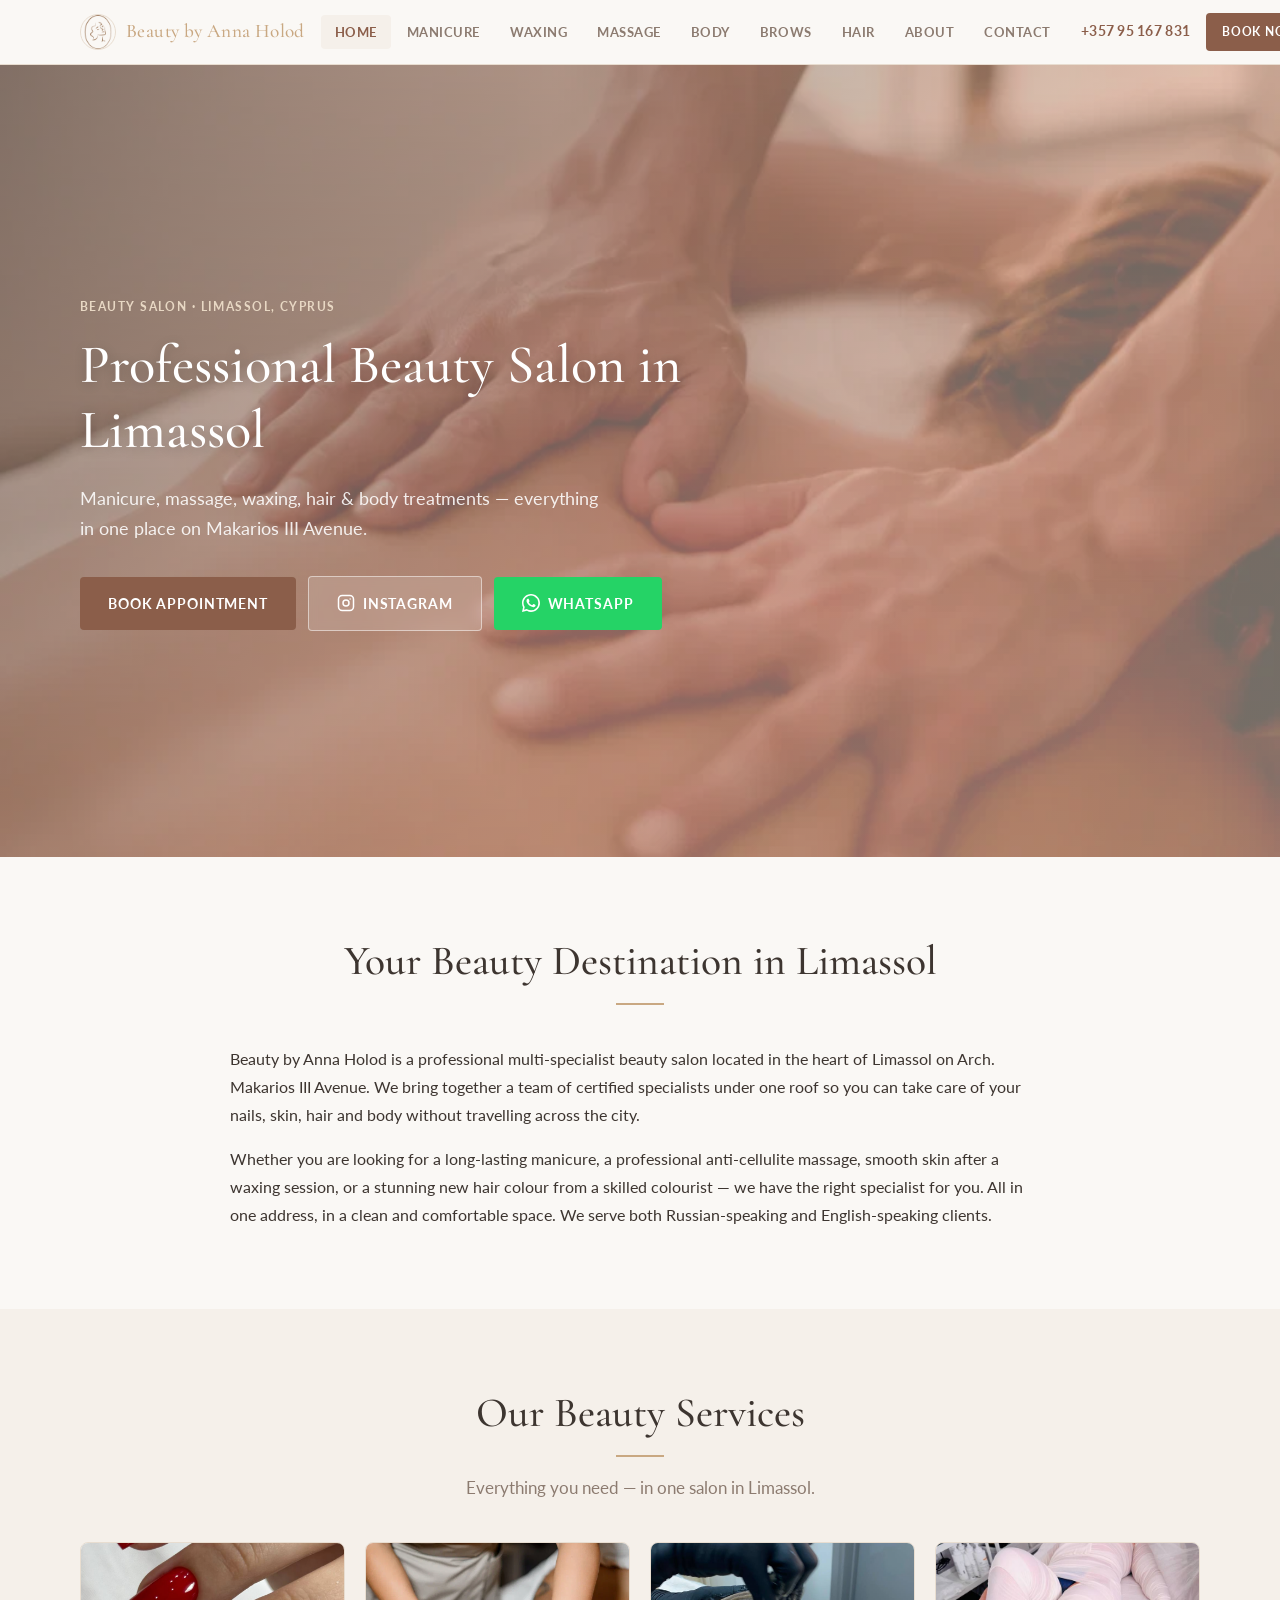
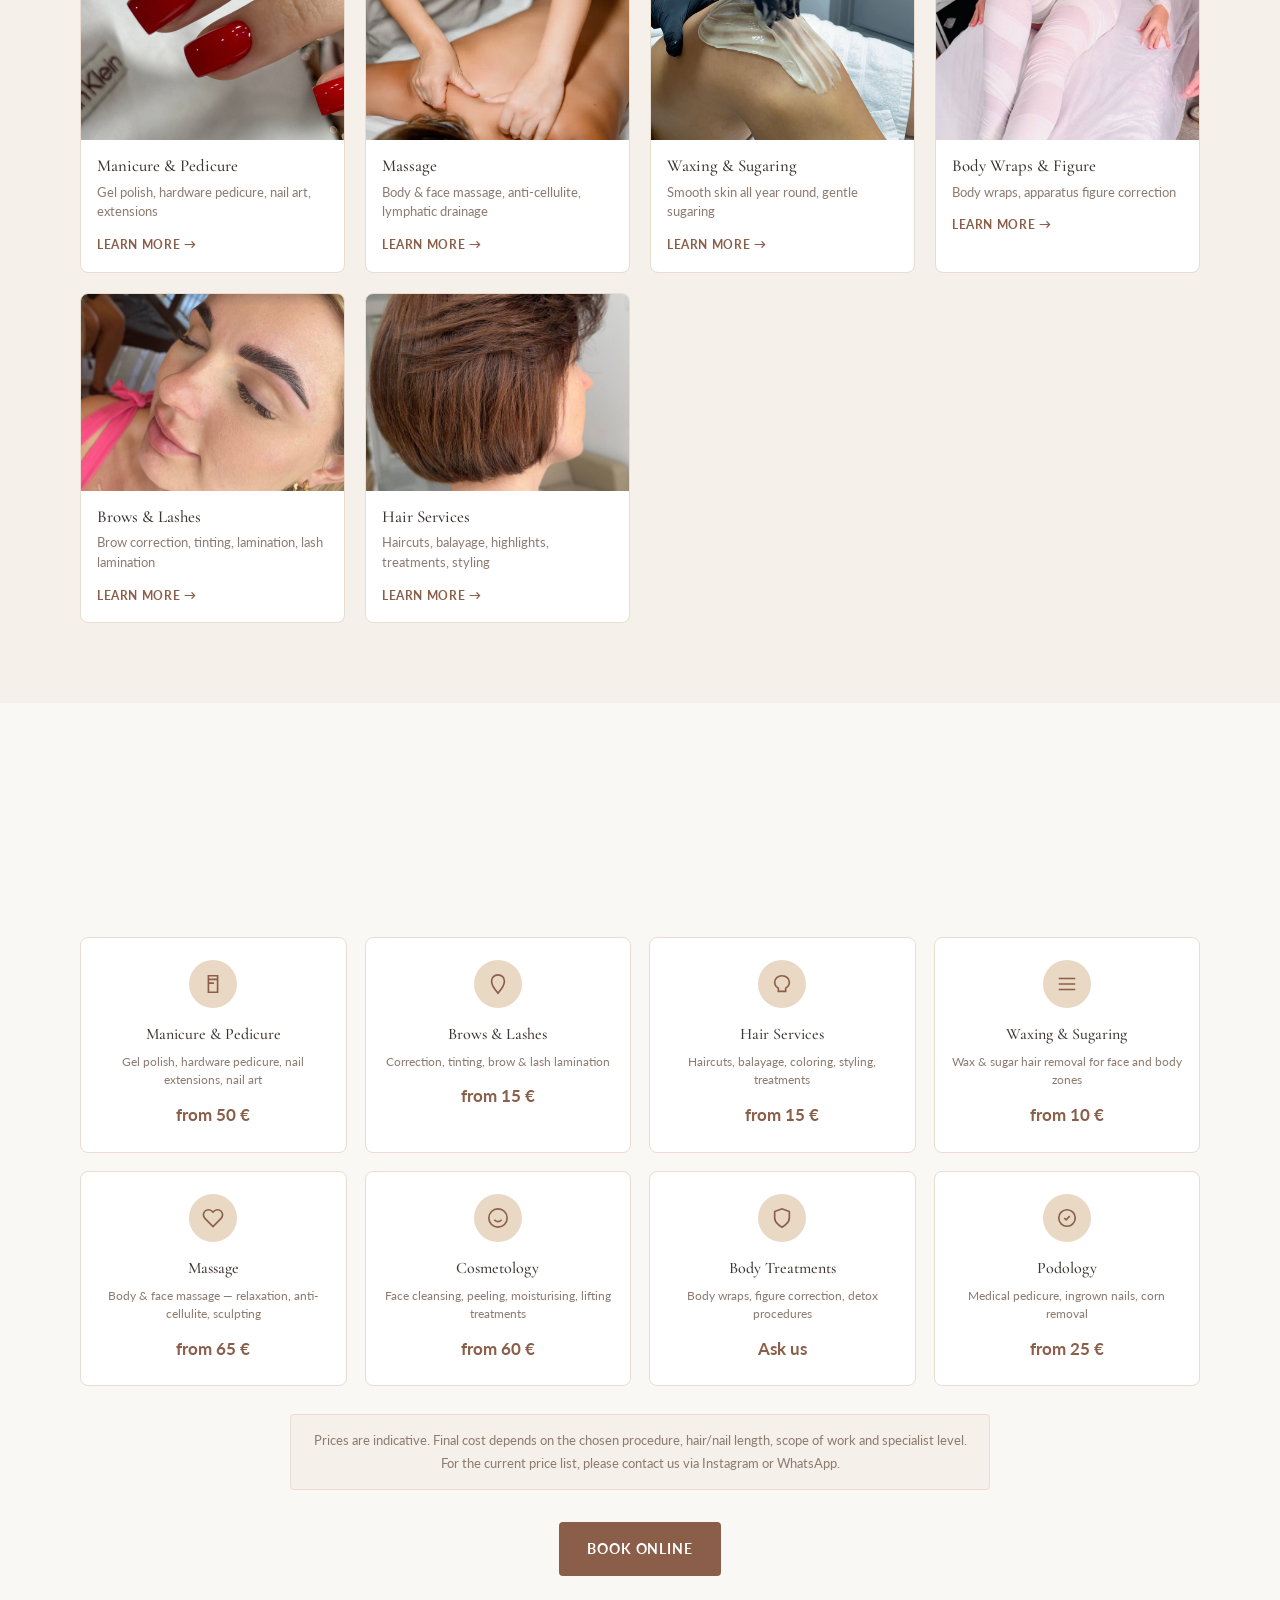
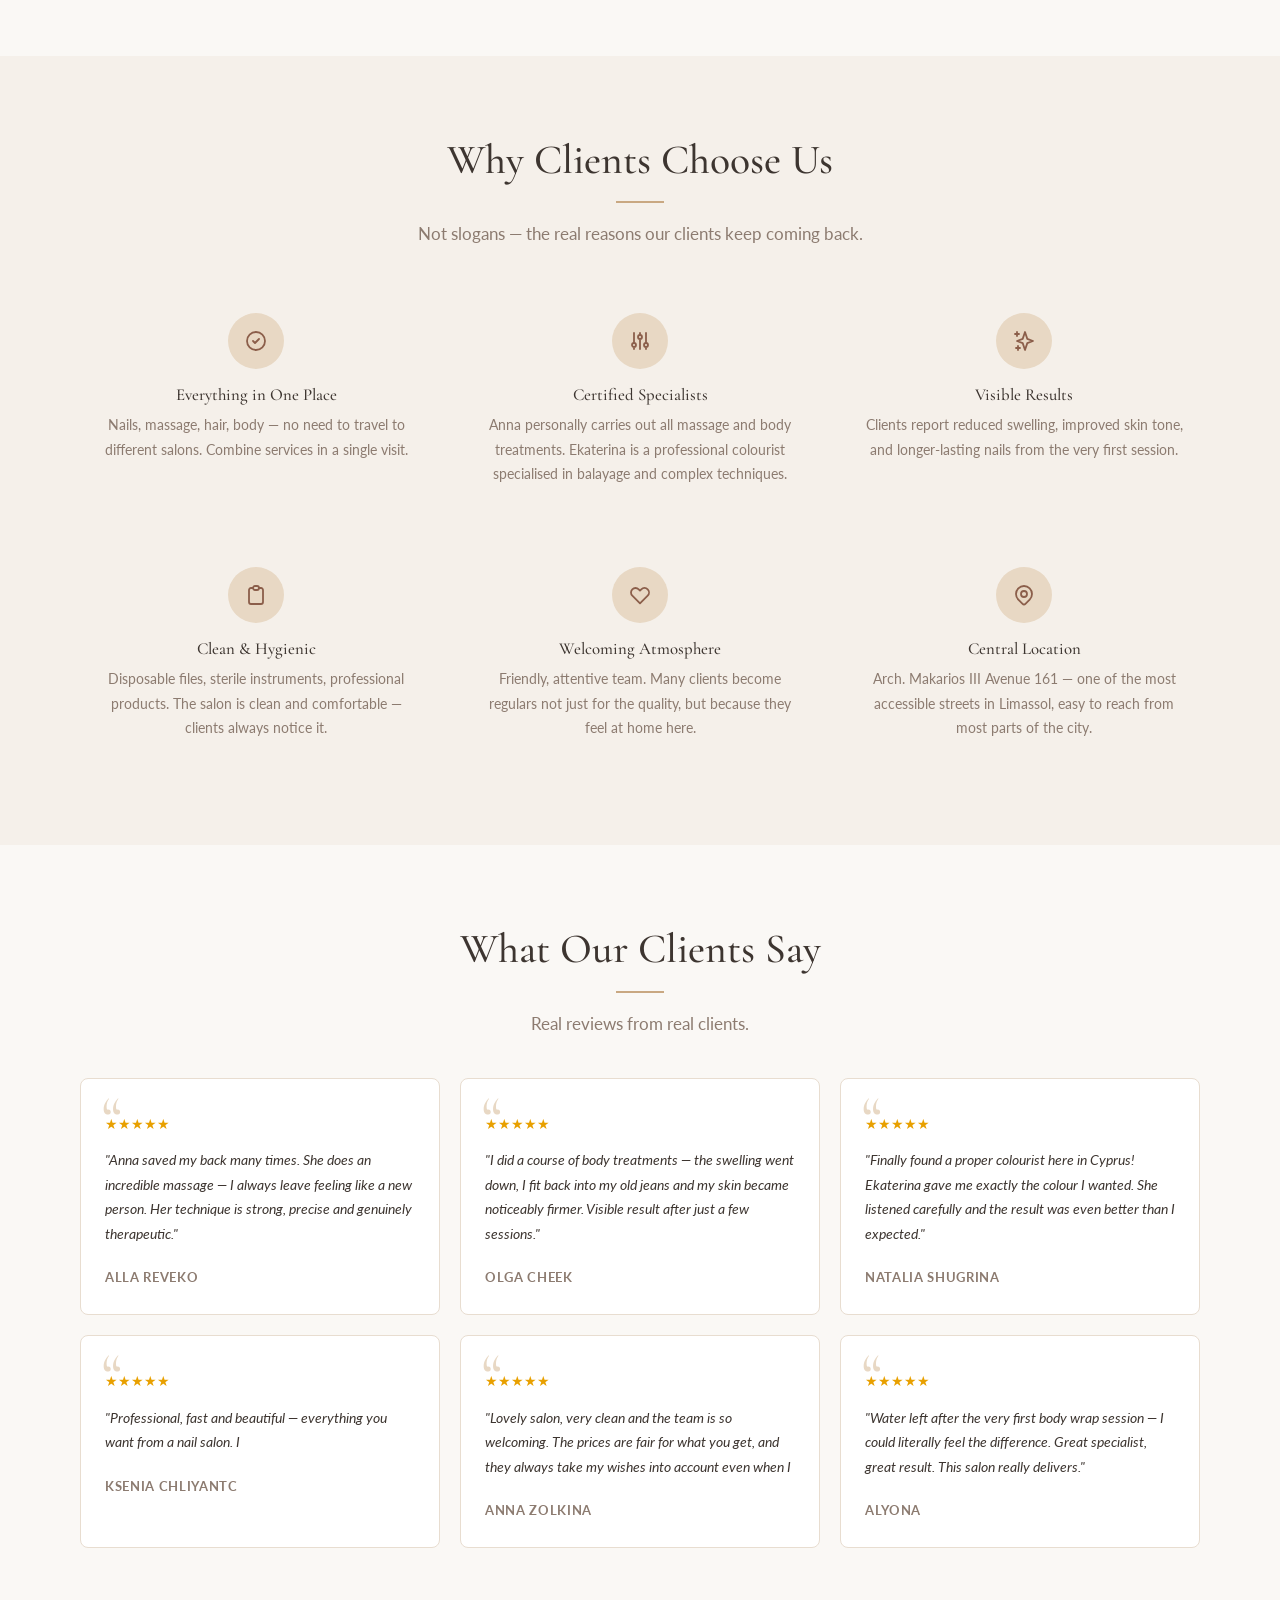
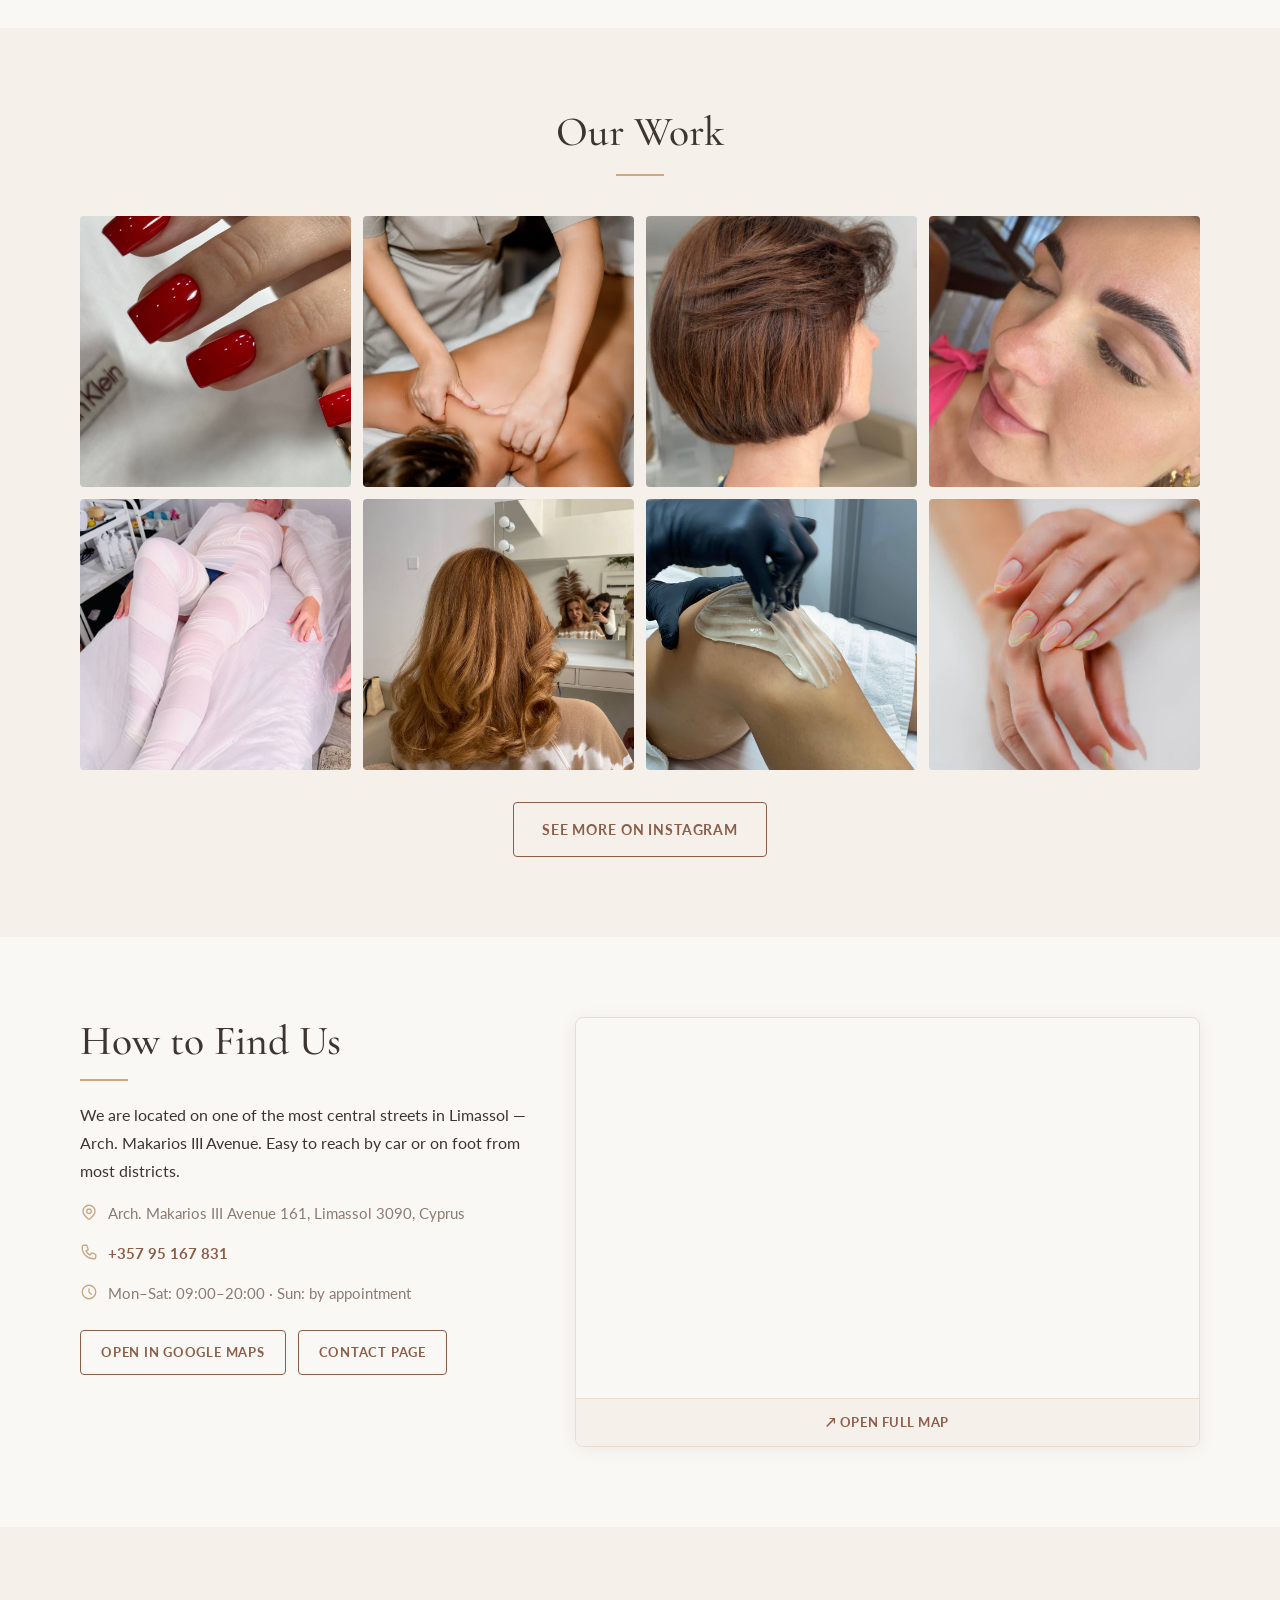
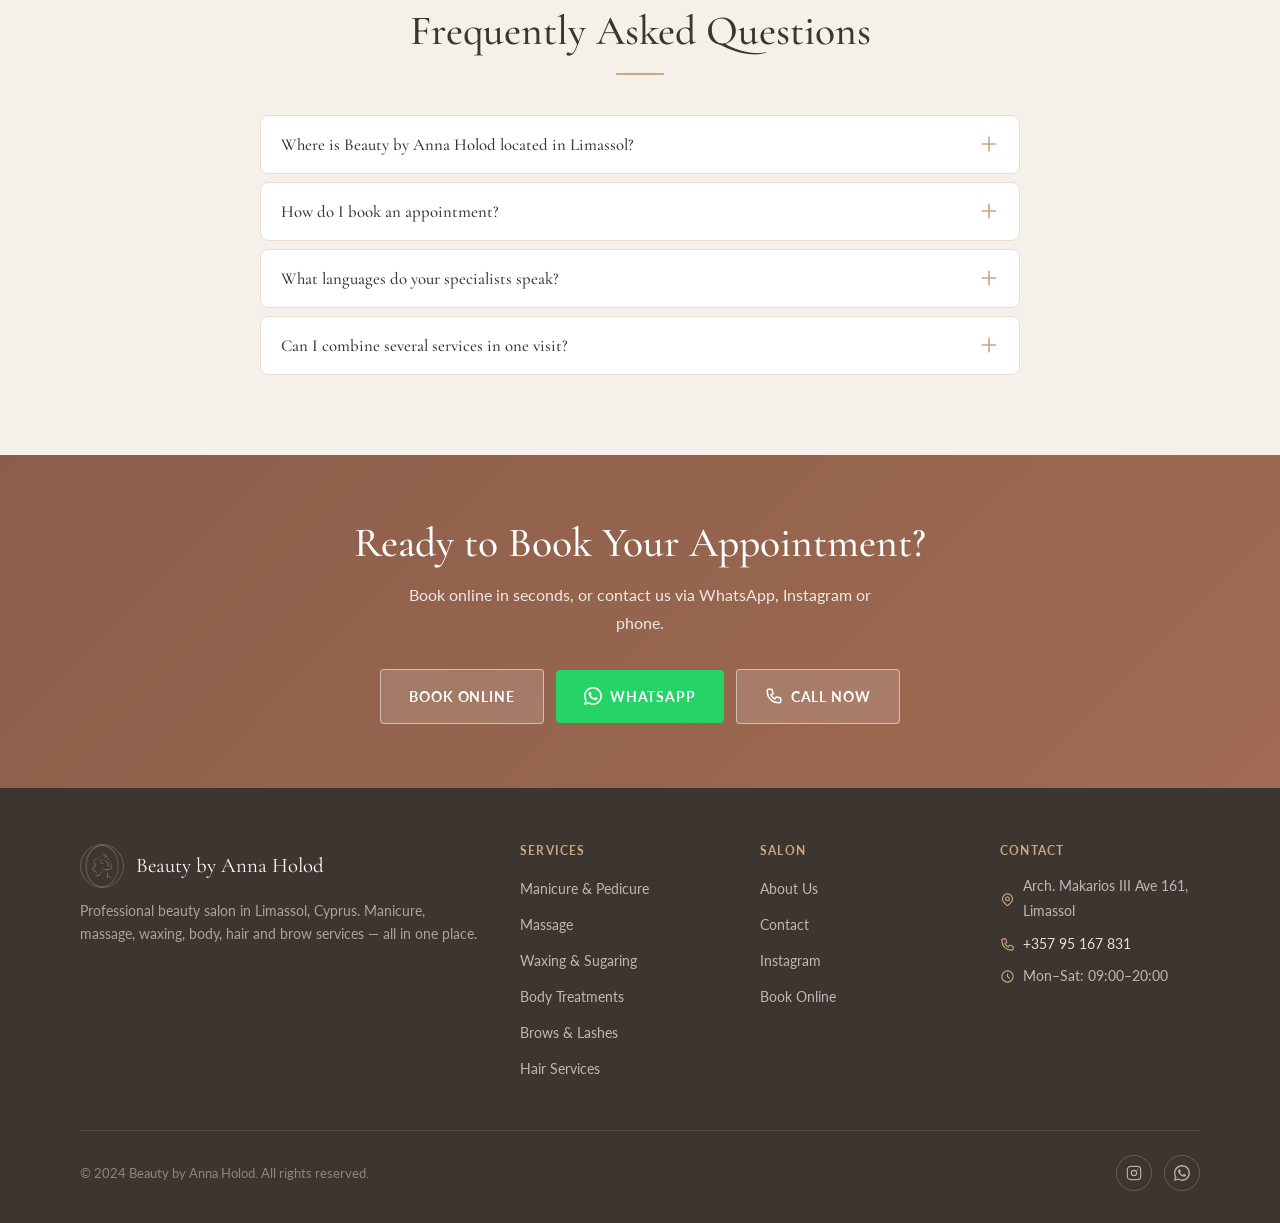
==== index.html @ 2b09dfd9 "Restructure: move favicon-pack into images/, remove unused files - Move favicon-pack/ → images/favic" ====
<!DOCTYPE html>
<html lang="en">
<head>
  <meta charset="UTF-8">
  <meta name="viewport" content="width=device-width, initial-scale=1.0">
  <title>Beauty Salon in Limassol | Beauty by Anna Holod — Professional Beauty Salon</title>
  <meta name="description" content="Beauty by Anna Holod — professional beauty salon in Limassol. Manicure, pedicure, massage, waxing, hair, body treatments. Book online or call +357 95 167 831. Arch. Makarios III, 161.">
  <meta name="robots" content="index, follow">
  <link rel="canonical" href="https://beauty-by-anna-holod.com/">

  <!-- Open Graph -->
  <meta property="og:type" content="website">
  <meta property="og:title" content="Beauty Salon in Limassol | Beauty by Anna Holod">
  <meta property="og:description" content="Professional beauty salon in Limassol. Manicure, massage, waxing, hair & body treatments. Book online or call +357 95 167 831.">
  <meta property="og:image" content="https://beauty-by-anna-holod.com/images/massage-5.jpg">
  <meta property="og:url" content="https://beauty-by-anna-holod.com/">
  <meta property="og:site_name" content="Beauty by Anna Holod">

  <link rel="preload" as="image" href="images/massage-5.jpg">
  <link rel="icon" type="image/x-icon" href="images/favicon-pack/favicon.ico">
  <link rel="icon" type="image/png" sizes="32x32" href="images/favicon-pack/favicon-32x32.png">
  <link rel="icon" type="image/png" sizes="16x16" href="images/favicon-pack/favicon-16x16.png">
  <link rel="apple-touch-icon" sizes="180x180" href="images/favicon-pack/apple-touch-icon.png">
  <link rel="stylesheet" href="style.css">

  <script type="application/ld+json">
  {
    "@context": "https://schema.org",
    "@type": "BeautySalon",
    "name": "Beauty by Anna Holod",
    "url": "https://beauty-by-anna-holod.com",
    "telephone": "+35795167831",
    "image": "https://beauty-by-anna-holod.com/images/massage-5.jpg",
    "address": {
      "@type": "PostalAddress",
      "streetAddress": "Arch. Makarios III Avenue 161",
      "addressLocality": "Limassol",
      "addressRegion": "Limassol District",
      "addressCountry": "CY",
      "postalCode": "3090"
    },
    "geo": {
      "@type": "GeoCoordinates",
      "latitude": "34.6751",
      "longitude": "33.0441"
    },
    "sameAs": [
      "https://www.instagram.com/beauty_by_anna_holod/",
      "https://n35630.alteg.io"
    ],
    "openingHours": ["Mo-Sa 09:00-20:00"],
    "priceRange": "€€",
    "areaServed": {"@type": "City", "name": "Limassol"},
    "hasOfferCatalog": {
      "@type": "OfferCatalog",
      "name": "Beauty Services",
      "itemListElement": [
        {"@type": "Offer", "itemOffered": {"@type": "Service", "name": "Manicure & Pedicure"}},
        {"@type": "Offer", "itemOffered": {"@type": "Service", "name": "Massage"}},
        {"@type": "Offer", "itemOffered": {"@type": "Service", "name": "Waxing & Sugaring"}},
        {"@type": "Offer", "itemOffered": {"@type": "Service", "name": "Body Wraps & Figure Correction"}},
        {"@type": "Offer", "itemOffered": {"@type": "Service", "name": "Eyebrow Shaping & Lashes"}},
        {"@type": "Offer", "itemOffered": {"@type": "Service", "name": "Hair Services"}},
        {"@type": "Offer", "itemOffered": {"@type": "Service", "name": "Cosmetology"}},
        {"@type": "Offer", "itemOffered": {"@type": "Service", "name": "Podology"}}
      ]
    }
  }
  </script>

  <script type="application/ld+json">
  {
    "@context": "https://schema.org",
    "@type": "FAQPage",
    "mainEntity": [
      {"@type": "Question","name": "Where is Beauty by Anna Holod located in Limassol?","acceptedAnswer": {"@type": "Answer","text": "Our beauty salon is at Arch. Makarios III Avenue 161, Limassol 3090, Cyprus — one of the most central and accessible streets in the city."}},
      {"@type": "Question","name": "How do I book an appointment?","acceptedAnswer": {"@type": "Answer","text": "You can book online at n35630.alteg.io, via Instagram DM, WhatsApp, or by calling +357 95 167 831."}},
      {"@type": "Question","name": "What languages do your specialists speak?","acceptedAnswer": {"@type": "Answer","text": "Our team speaks Russian and English, serving both local and international clients in Limassol."}},
      {"@type": "Question","name": "Can I combine several beauty services in one visit?","acceptedAnswer": {"@type": "Answer","text": "Absolutely. Many clients combine manicure with pedicure, or massage with body wraps, getting everything done in one place."}}
    ]
  }
  </script>
</head>
<body>


<!-- HEADER -->
<header class="site-header" id="site-header">
  <div class="container">
    <div class="header__inner">
      <a href="index.html" class="header__logo">
        <img src="images/favicon-pack/apple-touch-icon.png" alt="Beauty by Anna Holod logo" class="header__logo-img" width="36" height="36">
        <span class="header__logo-text">Beauty <span>by Anna Holod</span></span>
      </a>

      <nav class="site-nav" id="site-nav" aria-label="Main navigation">
        <ul>
          <li><a href="index.html" data-en="Home" data-ru="Главная">Home</a></li>
          <li><a href="manicure.html" data-en="Manicure" data-ru="Маникюр">Manicure</a></li>
          <li><a href="waxing.html" data-en="Waxing" data-ru="Депиляция">Waxing</a></li>
          <li><a href="massage.html" data-en="Massage" data-ru="Массаж">Massage</a></li>
          <li><a href="body.html" data-en="Body" data-ru="Тело">Body</a></li>
          <li><a href="brows.html" data-en="Brows" data-ru="Брови">Brows</a></li>
          <li><a href="hair.html" data-en="Hair" data-ru="Волосы">Hair</a></li>
          <li><a href="about.html" data-en="About" data-ru="О нас">About</a></li>
          <li><a href="contact.html" data-en="Contact" data-ru="Контакты">Contact</a></li>
        </ul>
      </nav>

      <div class="header__right">
        <a href="tel:+35795167831" class="header__phone">+357 95 167 831</a>
        <a href="https://n355630.alteg.io/" target="_blank" rel="noopener" class="btn btn--primary header__book-btn" data-en="Book Now" data-ru="Записаться">Book Now</a>
        <div class="lang-switcher">
          <button class="lang-btn active" data-lang="en">EN</button>
          <button class="lang-btn" data-lang="ru">RU</button>
        </div>
        <button class="hamburger" id="hamburger" aria-label="Toggle menu" aria-expanded="false">
          <span></span><span></span><span></span>
        </button>
      </div>
    </div>
  </div>
</header>

<!-- HERO -->
<section class="hero">
  <div class="hero__bg">
    <img src="images/massage-5.jpg" alt="Anna Holod — beauty salon owner and massage specialist in Limassol" fetchpriority="high">
  </div>
  <div class="hero__overlay"></div>
  <div class="container">
    <div class="hero__content">
      <span class="hero__tag" data-en="Beauty Salon · Limassol, Cyprus" data-ru="Салон красоты · Лимассол, Кипр">Beauty Salon · Limassol, Cyprus</span>
      <h1 class="hero__title" data-en="Professional Beauty Salon in Limassol" data-ru="Профессиональный салон красоты в Лимассоле">Professional Beauty Salon in Limassol</h1>
      <p class="hero__subtitle" data-en="Manicure, massage, waxing, hair & body treatments — everything in one place on Makarios III Avenue." data-ru="Маникюр, массаж, депиляция, волосы и уход за телом — всё в одном месте на проспекте Макариос III.">Manicure, massage, waxing, hair & body treatments — everything in one place on Makarios III Avenue.</p>
      <div class="btn-group">
        <a href="https://n355630.alteg.io/" target="_blank" rel="noopener" class="btn btn--primary" data-en="Book Appointment" data-ru="Записаться онлайн">Book Appointment</a>
        <a href="https://www.instagram.com/beauty_by_anna_holod/" target="_blank" rel="noopener" class="btn btn--ghost">
          <svg xmlns="http://www.w3.org/2000/svg" viewBox="0 0 24 24" fill="none" stroke="currentColor" stroke-width="2" width="18" height="18"><rect x="2" y="2" width="20" height="20" rx="5"/><circle cx="12" cy="12" r="4"/><circle cx="17.5" cy="6.5" r="1" fill="currentColor" stroke="none"/></svg>
          <span data-en="Instagram" data-ru="Instagram">Instagram</span>
        </a>
        <a href="https://wa.me/35795167831" target="_blank" rel="noopener" class="btn btn--wa">
          <svg xmlns="http://www.w3.org/2000/svg" viewBox="0 0 24 24" fill="currentColor" width="18" height="18"><path d="M17.472 14.382c-.297-.149-1.758-.867-2.03-.967-.273-.099-.471-.148-.67.15-.197.297-.767.966-.94 1.164-.173.199-.347.223-.644.075-.297-.15-1.255-.463-2.39-1.475-.883-.788-1.48-1.761-1.653-2.059-.173-.297-.018-.458.13-.606.134-.133.298-.347.446-.52.149-.174.198-.298.298-.497.099-.198.05-.371-.025-.52-.075-.149-.669-1.612-.916-2.207-.242-.579-.487-.5-.669-.51-.173-.008-.371-.01-.57-.01-.198 0-.52.074-.792.372-.272.297-1.04 1.016-1.04 2.479 0 1.462 1.065 2.875 1.213 3.074.149.198 2.096 3.2 5.077 4.487.709.306 1.262.489 1.694.625.712.227 1.36.195 1.871.118.571-.085 1.758-.719 2.006-1.413.248-.694.248-1.289.173-1.413-.074-.124-.272-.198-.57-.347z"/><path d="M12 0C5.373 0 0 5.373 0 12c0 2.025.507 3.932 1.395 5.604L0 24l6.604-1.732A11.955 11.955 0 0012 24c6.627 0 12-5.373 12-12S18.627 0 12 0zm0 21.818a9.818 9.818 0 01-5.134-1.448l-.368-.219-3.82 1.003 1.02-3.72-.24-.382A9.818 9.818 0 1112 21.818z"/></svg>
          <span data-en="WhatsApp" data-ru="WhatsApp">WhatsApp</span>
        </a>
      </div>
    </div>
  </div>
</section>

<!-- POSITIONING -->
<section class="section">
  <div class="container">
    <div class="section__header reveal">
      <h2 data-en="Your Beauty Destination in Limassol" data-ru="Ваш салон красоты в Лимассоле">Your Beauty Destination in Limassol</h2>
      <div class="divider"></div>
    </div>
    <div class="reveal" style="max-width:820px;margin:0 auto;">
      <p data-en="Beauty by Anna Holod is a professional multi-specialist beauty salon located in the heart of Limassol on Arch. Makarios III Avenue. We bring together a team of certified specialists under one roof so you can take care of your nails, skin, hair and body without travelling across the city." data-ru="Beauty by Anna Holod — профессиональный многопрофильный салон красоты в центре Лимассола на проспекте Макариос III. Команда сертифицированных специалистов под одной крышей.">Beauty by Anna Holod is a professional multi-specialist beauty salon located in the heart of Limassol on Arch. Makarios III Avenue. We bring together a team of certified specialists under one roof so you can take care of your nails, skin, hair and body without travelling across the city.</p>
      <p data-en="Whether you are looking for a long-lasting manicure, a professional anti-cellulite massage, smooth skin after a waxing session, or a stunning new hair colour from a skilled colourist — we have the right specialist for you. All in one address, in a clean and comfortable space. We serve both Russian-speaking and English-speaking clients." data-ru="Долговечный маникюр, профессиональный массаж, гладкая кожа после депиляции или новый цвет волос от опытного колориста — нужный специалист всегда найдётся. Всё по одному адресу, в чистом и комфортном пространстве.">Whether you are looking for a long-lasting manicure, a professional anti-cellulite massage, smooth skin after a waxing session, or a stunning new hair colour from a skilled colourist — we have the right specialist for you. All in one address, in a clean and comfortable space. We serve both Russian-speaking and English-speaking clients.</p>
    </div>
  </div>
</section>

<!-- SERVICES GRID -->
<section class="section section--alt">
  <div class="container">
    <div class="section__header reveal">
      <h2 data-en="Our Beauty Services" data-ru="Наши услуги">Our Beauty Services</h2>
      <div class="divider"></div>
      <p class="section__subtitle mt-16" data-en="Everything you need — in one salon in Limassol." data-ru="Всё, что вам нужно — в одном салоне в Лимассоле.">Everything you need — in one salon in Limassol.</p>
    </div>
    <div class="services-grid reveal">
      <a href="manicure.html" class="service-card">
        <div class="service-card__img">
          <img src="images/manicure-1.jpg" alt="Manicure and pedicure in Limassol" loading="lazy">
        </div>
        <div class="service-card__body">
          <h3 class="service-card__title" data-en="Manicure & Pedicure" data-ru="Маникюр и педикюр">Manicure & Pedicure</h3>
          <p class="service-card__desc" data-en="Gel polish, hardware pedicure, nail art, extensions" data-ru="Гель-лак, аппаратный педикюр, дизайн, наращивание">Gel polish, hardware pedicure, nail art, extensions</p>
          <span class="service-card__link" data-en="Learn more →" data-ru="Подробнее →">Learn more →</span>
        </div>
      </a>
      <a href="massage.html" class="service-card">
        <div class="service-card__img">
          <img src="images/massage-3.jpg" alt="Professional massage in Limassol — anti-cellulite and lymphatic drainage" loading="lazy">
        </div>
        <div class="service-card__body">
          <h3 class="service-card__title" data-en="Massage" data-ru="Массаж">Massage</h3>
          <p class="service-card__desc" data-en="Body & face massage, anti-cellulite, lymphatic drainage" data-ru="Массаж тела и лица, антицеллюлитный, лимфодренажный">Body & face massage, anti-cellulite, lymphatic drainage</p>
          <span class="service-card__link" data-en="Learn more →" data-ru="Подробнее →">Learn more →</span>
        </div>
      </a>
      <a href="waxing.html" class="service-card">
        <div class="service-card__img">
          <img src="images/waxing-1.jpg" alt="Waxing and sugaring in Limassol" loading="lazy">
        </div>
        <div class="service-card__body">
          <h3 class="service-card__title" data-en="Waxing & Sugaring" data-ru="Депиляция и шугаринг">Waxing & Sugaring</h3>
          <p class="service-card__desc" data-en="Smooth skin all year round, gentle sugaring" data-ru="Гладкая кожа круглый год, мягкий шугаринг">Smooth skin all year round, gentle sugaring</p>
          <span class="service-card__link" data-en="Learn more →" data-ru="Подробнее →">Learn more →</span>
        </div>
      </a>
      <a href="body.html" class="service-card">
        <div class="service-card__img">
          <img src="images/body-1.jpg" alt="Body wraps and figure correction in Limassol" loading="lazy">
        </div>
        <div class="service-card__body">
          <h3 class="service-card__title" data-en="Body Wraps & Figure" data-ru="Обёртывания и коррекция">Body Wraps & Figure</h3>
          <p class="service-card__desc" data-en="Body wraps, apparatus figure correction" data-ru="Обёртывания, аппаратная коррекция фигуры">Body wraps, apparatus figure correction</p>
          <span class="service-card__link" data-en="Learn more →" data-ru="Подробнее →">Learn more →</span>
        </div>
      </a>
      <a href="brows.html" class="service-card">
        <div class="service-card__img">
          <img src="images/brows.png" alt="Eyebrow shaping and lash services in Limassol" loading="lazy">
        </div>
        <div class="service-card__body">
          <h3 class="service-card__title" data-en="Brows & Lashes" data-ru="Брови и ресницы">Brows & Lashes</h3>
          <p class="service-card__desc" data-en="Brow correction, tinting, lamination, lash lamination" data-ru="Коррекция, окрашивание, ламинирование бровей и ресниц">Brow correction, tinting, lamination, lash lamination</p>
          <span class="service-card__link" data-en="Learn more →" data-ru="Подробнее →">Learn more →</span>
        </div>
      </a>
      <a href="hair.html" class="service-card">
        <div class="service-card__img">
          <img src="images/hair-1.jpg" alt="Hair salon in Limassol — haircut, balayage, coloring" loading="lazy">
        </div>
        <div class="service-card__body">
          <h3 class="service-card__title" data-en="Hair Services" data-ru="Волосы">Hair Services</h3>
          <p class="service-card__desc" data-en="Haircuts, balayage, highlights, treatments, styling" data-ru="Стрижки, балаяж, мелирование, уходы, укладки">Haircuts, balayage, highlights, treatments, styling</p>
          <span class="service-card__link" data-en="Learn more →" data-ru="Подробнее →">Learn more →</span>
        </div>
      </a>
    </div>
  </div>
</section>

<!-- PRICES -->
<section class="section">
  <div class="container">
    <div class="section__header reveal">
      <h2 data-en="Services & Prices" data-ru="Услуги и цены">Services & Prices</h2>
      <div class="divider"></div>
      <p class="section__subtitle mt-16" data-en="Starting prices — exact cost depends on procedure complexity and specialist." data-ru="Ориентировочные цены — точная стоимость зависит от сложности и специалиста.">Starting prices — exact cost depends on procedure complexity and specialist.</p>
    </div>
    <div class="price-cards reveal">

      <div class="price-card">
        <div class="price-card__icon">
          <svg viewBox="0 0 24 24" fill="none" stroke="currentColor" stroke-width="1.8"><path d="M7 3h10v18H7z"/><path d="M7 7h10M7 11h6"/></svg>
        </div>
        <div class="price-card__service" data-en="Manicure & Pedicure" data-ru="Маникюр и педикюр">Manicure & Pedicure</div>
        <div class="price-card__desc" data-en="Gel polish, hardware pedicure, nail extensions, nail art" data-ru="Гель-лак, аппаратный педикюр, наращивание, дизайн">Gel polish, hardware pedicure, nail extensions, nail art</div>
        <div class="price-card__price" data-en="from 50 €" data-ru="от 50 €">from 50 €</div>
      </div>

      <div class="price-card">
        <div class="price-card__icon">
          <svg viewBox="0 0 24 24" fill="none" stroke="currentColor" stroke-width="1.8"><path d="M12 2C8 2 5 5 5 9c0 5 7 13 7 13s7-8 7-13c0-4-3-7-7-7z"/></svg>
        </div>
        <div class="price-card__service" data-en="Brows & Lashes" data-ru="Брови и ресницы">Brows & Lashes</div>
        <div class="price-card__desc" data-en="Correction, tinting, brow & lash lamination" data-ru="Коррекция, окрашивание, ламинирование бровей и ресниц">Correction, tinting, brow & lash lamination</div>
        <div class="price-card__price" data-en="from 15 €" data-ru="от 15 €">from 15 €</div>
      </div>

      <div class="price-card">
        <div class="price-card__icon">
          <svg viewBox="0 0 24 24" fill="none" stroke="currentColor" stroke-width="1.8"><path d="M12 3c-4.5 0-8 3-8 7 0 2.5 1.5 5 4 6.5V20h8v-3.5c2.5-1.5 4-4 4-6.5 0-4-3.5-7-8-7z"/></svg>
        </div>
        <div class="price-card__service" data-en="Hair Services" data-ru="Волосы">Hair Services</div>
        <div class="price-card__desc" data-en="Haircuts, balayage, coloring, styling, treatments" data-ru="Стрижки, балаяж, окрашивание, укладки, уходы">Haircuts, balayage, coloring, styling, treatments</div>
        <div class="price-card__price" data-en="from 15 €" data-ru="от 15 €">from 15 €</div>
      </div>

      <div class="price-card">
        <div class="price-card__icon">
          <svg viewBox="0 0 24 24" fill="none" stroke="currentColor" stroke-width="1.8"><path d="M3 6h18M3 12h18M3 18h18"/></svg>
        </div>
        <div class="price-card__service" data-en="Waxing & Sugaring" data-ru="Депиляция и шугаринг">Waxing & Sugaring</div>
        <div class="price-card__desc" data-en="Wax & sugar hair removal for face and body zones" data-ru="Восковая и сахарная депиляция лица и тела">Wax & sugar hair removal for face and body zones</div>
        <div class="price-card__price" data-en="from 10 €" data-ru="от 10 €">from 10 €</div>
      </div>

      <div class="price-card">
        <div class="price-card__icon">
          <svg viewBox="0 0 24 24" fill="none" stroke="currentColor" stroke-width="1.8"><path d="M20.84 4.61a5.5 5.5 0 0 0-7.78 0L12 5.67l-1.06-1.06a5.5 5.5 0 0 0-7.78 7.78l1.06 1.06L12 21.23l7.78-7.78 1.06-1.06a5.5 5.5 0 0 0 0-7.78z"/></svg>
        </div>
        <div class="price-card__service" data-en="Massage" data-ru="Массаж">Massage</div>
        <div class="price-card__desc" data-en="Body & face massage — relaxation, anti-cellulite, sculpting" data-ru="Массаж тела и лица — расслабляющий, антицеллюлитный, скульптурный">Body & face massage — relaxation, anti-cellulite, sculpting</div>
        <div class="price-card__price" data-en="from 65 €" data-ru="от 65 €">from 65 €</div>
      </div>

      <div class="price-card">
        <div class="price-card__icon">
          <svg viewBox="0 0 24 24" fill="none" stroke="currentColor" stroke-width="1.8"><circle cx="12" cy="12" r="10"/><path d="M8 14s1.5 2 4 2 4-2 4-2"/><line x1="9" y1="9" x2="9.01" y2="9"/><line x1="15" y1="9" x2="15.01" y2="9"/></svg>
        </div>
        <div class="price-card__service" data-en="Cosmetology" data-ru="Косметология">Cosmetology</div>
        <div class="price-card__desc" data-en="Face cleansing, peeling, moisturising, lifting treatments" data-ru="Чистка лица, пилинг, увлажнение, лифтинг-процедуры">Face cleansing, peeling, moisturising, lifting treatments</div>
        <div class="price-card__price" data-en="from 60 €" data-ru="от 60 €">from 60 €</div>
      </div>

      <div class="price-card">
        <div class="price-card__icon">
          <svg viewBox="0 0 24 24" fill="none" stroke="currentColor" stroke-width="1.8"><path d="M12 22s8-4 8-10V5l-8-3-8 3v7c0 6 8 10 8 10z"/></svg>
        </div>
        <div class="price-card__service" data-en="Body Treatments" data-ru="Уход за телом">Body Treatments</div>
        <div class="price-card__desc" data-en="Body wraps, figure correction, detox procedures" data-ru="Обёртывания, коррекция фигуры, детокс-процедуры">Body wraps, figure correction, detox procedures</div>
        <div class="price-card__price" data-en="Ask us" data-ru="Уточните у нас">Ask us</div>
      </div>

      <div class="price-card">
        <div class="price-card__icon">
          <svg viewBox="0 0 24 24" fill="none" stroke="currentColor" stroke-width="1.8"><path d="M9 12l2 2 4-4"/><path d="M21 12c0 4.97-4.03 9-9 9S3 16.97 3 12 7.03 3 12 3s9 4.03 9 9z"/></svg>
        </div>
        <div class="price-card__service" data-en="Podology" data-ru="Подология">Podology</div>
        <div class="price-card__desc" data-en="Medical pedicure, ingrown nails, corn removal" data-ru="Медицинский педикюр, вросший ноготь, мозоли">Medical pedicure, ingrown nails, corn removal</div>
        <div class="price-card__price" data-en="from 25 €" data-ru="от 25 €">from 25 €</div>
      </div>

    </div>
    <p class="price-disclaimer" data-en="Prices are indicative. Final cost depends on the chosen procedure, hair/nail length, scope of work and specialist level. For the current price list, please contact us via Instagram or WhatsApp." data-ru="Цены указаны ориентировочно. Стоимость зависит от выбранной процедуры, длины волос или ногтей, объёма работы и категории мастера. Для уточнения актуального прайса свяжитесь с нами через Instagram или WhatsApp.">Prices are indicative. Final cost depends on the chosen procedure, hair/nail length, scope of work and specialist level. For the current price list, please contact us via Instagram or WhatsApp.</p>
    <div class="text-center mt-32">
      <a href="https://n355630.alteg.io/" target="_blank" rel="noopener" class="btn btn--primary" data-en="Book Online" data-ru="Записаться онлайн">Book Online</a>
    </div>
  </div>
</section>

<!-- WHY CHOOSE US -->
<section class="section section--alt">
  <div class="container">
    <div class="section__header reveal">
      <h2 data-en="Why Clients Choose Us" data-ru="Почему клиенты выбирают нас">Why Clients Choose Us</h2>
      <div class="divider"></div>
      <p class="section__subtitle mt-16" data-en="Not slogans — the real reasons our clients keep coming back." data-ru="Не слоганы — реальные причины, по которым клиенты возвращаются.">Not slogans — the real reasons our clients keep coming back.</p>
    </div>
    <div class="features-grid reveal">
      <div class="feature-item">
        <div class="feature-item__icon">
          <svg xmlns="http://www.w3.org/2000/svg" fill="none" viewBox="0 0 24 24" stroke="currentColor" stroke-width="1.8"><path stroke-linecap="round" stroke-linejoin="round" d="M9 12l2 2 4-4m6 2a9 9 0 11-18 0 9 9 0 0118 0z"/></svg>
        </div>
        <h3 data-en="Everything in One Place" data-ru="Всё в одном месте">Everything in One Place</h3>
        <p data-en="Nails, massage, hair, body — no need to travel to different salons. Combine services in a single visit." data-ru="Ногти, массаж, волосы, тело — всё в одном визите.">Nails, massage, hair, body — no need to travel to different salons. Combine services in a single visit.</p>
      </div>
      <div class="feature-item">
        <div class="feature-item__icon">
          <svg xmlns="http://www.w3.org/2000/svg" fill="none" viewBox="0 0 24 24" stroke="currentColor" stroke-width="1.8"><path stroke-linecap="round" stroke-linejoin="round" d="M12 6V4m0 2a2 2 0 100 4m0-4a2 2 0 110 4m-6 8a2 2 0 100-4m0 4a2 2 0 110-4m0 4v2m0-6V4m6 6v10m6-2a2 2 0 100-4m0 4a2 2 0 110-4m0 4v2m0-6V4"/></svg>
        </div>
        <h3 data-en="Certified Specialists" data-ru="Сертифицированные специалисты">Certified Specialists</h3>
        <p data-en="Anna personally carries out all massage and body treatments. Ekaterina is a professional colourist specialised in balayage and complex techniques." data-ru="Анна лично проводит все массажи и процедуры тела. Екатерина — профессиональный колорист по балаяжу и сложным техникам.">Anna personally carries out all massage and body treatments. Ekaterina is a professional colourist specialised in balayage and complex techniques.</p>
      </div>
      <div class="feature-item">
        <div class="feature-item__icon">
          <svg xmlns="http://www.w3.org/2000/svg" fill="none" viewBox="0 0 24 24" stroke="currentColor" stroke-width="1.8"><path stroke-linecap="round" stroke-linejoin="round" d="M5 3v4M3 5h4M6 17v4m-2-2h4m5-16l2.286 6.857L21 12l-5.714 2.143L13 21l-2.286-6.857L5 12l5.714-2.143L13 3z"/></svg>
        </div>
        <h3 data-en="Visible Results" data-ru="Заметный результат">Visible Results</h3>
        <p data-en="Clients report reduced swelling, improved skin tone, and longer-lasting nails from the very first session." data-ru="Уходят отёки, улучшается тонус кожи, ногти держатся дольше — уже после первого сеанса.">Clients report reduced swelling, improved skin tone, and longer-lasting nails from the very first session.</p>
      </div>
      <div class="feature-item">
        <div class="feature-item__icon">
          <svg xmlns="http://www.w3.org/2000/svg" fill="none" viewBox="0 0 24 24" stroke="currentColor" stroke-width="1.8"><path stroke-linecap="round" stroke-linejoin="round" d="M9 5H7a2 2 0 00-2 2v12a2 2 0 002 2h10a2 2 0 002-2V7a2 2 0 00-2-2h-2M9 5a2 2 0 002 2h2a2 2 0 002-2M9 5a2 2 0 012-2h2a2 2 0 012 2"/></svg>
        </div>
        <h3 data-en="Clean & Hygienic" data-ru="Чистота и гигиена">Clean & Hygienic</h3>
        <p data-en="Disposable files, sterile instruments, professional products. The salon is clean and comfortable — clients always notice it." data-ru="Одноразовые материалы, стерильный инструмент. Клиенты всегда отмечают чистоту.">Disposable files, sterile instruments, professional products. The salon is clean and comfortable — clients always notice it.</p>
      </div>
      <div class="feature-item">
        <div class="feature-item__icon">
          <svg xmlns="http://www.w3.org/2000/svg" fill="none" viewBox="0 0 24 24" stroke="currentColor" stroke-width="1.8"><path stroke-linecap="round" stroke-linejoin="round" d="M4.318 6.318a4.5 4.5 0 000 6.364L12 20.364l7.682-7.682a4.5 4.5 0 00-6.364-6.364L12 7.636l-1.318-1.318a4.5 4.5 0 00-6.364 0z"/></svg>
        </div>
        <h3 data-en="Welcoming Atmosphere" data-ru="Уютная атмосфера">Welcoming Atmosphere</h3>
        <p data-en="Friendly, attentive team. Many clients become regulars not just for the quality, but because they feel at home here." data-ru="Дружелюбная команда. Многие приходят снова — не только ради качества, но и ради атмосферы.">Friendly, attentive team. Many clients become regulars not just for the quality, but because they feel at home here.</p>
      </div>
      <div class="feature-item">
        <div class="feature-item__icon">
          <svg xmlns="http://www.w3.org/2000/svg" fill="none" viewBox="0 0 24 24" stroke="currentColor" stroke-width="1.8"><path stroke-linecap="round" stroke-linejoin="round" d="M17.657 16.657L13.414 20.9a1.998 1.998 0 01-2.827 0l-4.244-4.243a8 8 0 1111.314 0z"/><path stroke-linecap="round" stroke-linejoin="round" d="M15 11a3 3 0 11-6 0 3 3 0 016 0z"/></svg>
        </div>
        <h3 data-en="Central Location" data-ru="Удобное расположение">Central Location</h3>
        <p data-en="Arch. Makarios III Avenue 161 — one of the most accessible streets in Limassol, easy to reach from most parts of the city." data-ru="Проспект Макариос III, 161 — удобно добираться из любой части Лимассола.">Arch. Makarios III Avenue 161 — one of the most accessible streets in Limassol, easy to reach from most parts of the city.</p>
      </div>
    </div>
  </div>
</section>

<!-- REVIEWS -->
<section class="section">
  <div class="container">
    <div class="section__header reveal">
      <h2 data-en="What Our Clients Say" data-ru="Отзывы наших клиентов">What Our Clients Say</h2>
      <div class="divider"></div>
      <p class="section__subtitle mt-16" data-en="Real reviews from real clients." data-ru="Реальные отзывы реальных клиентов.">Real reviews from real clients.</p>
    </div>
    <div class="reviews-grid reveal">
      <div class="review-card">
        <div class="review-card__stars">★★★★★</div>
        <p class="review-card__text" data-en='"Anna saved my back many times. She does an incredible massage — I always leave feeling like a new person. Her technique is strong, precise and genuinely therapeutic."' data-ru='"Анна много раз спасала мою спину. Невероятный массаж — всегда ухожу как новый человек. Техника сильная, точная и по-настоящему лечебная."'>"Anna saved my back many times. She does an incredible massage — I always leave feeling like a new person. Her technique is strong, precise and genuinely therapeutic."</p>
        <span class="review-card__author">Alla Reveko</span>
      </div>
      <div class="review-card">
        <div class="review-card__stars">★★★★★</div>
        <p class="review-card__text" data-en='"I did a course of body treatments — the swelling went down, I fit back into my old jeans and my skin became noticeably firmer. Visible result after just a few sessions."' data-ru='"Прошла курс обёртываний — отёки ушли, влезла в старые джинсы, кожа стала упругой. Видимый результат уже после нескольких сеансов."'>"I did a course of body treatments — the swelling went down, I fit back into my old jeans and my skin became noticeably firmer. Visible result after just a few sessions."</p>
        <span class="review-card__author">Olga Cheek</span>
      </div>
      <div class="review-card">
        <div class="review-card__stars">★★★★★</div>
        <p class="review-card__text" data-en='"Finally found a proper colourist here in Cyprus! Ekaterina gave me exactly the colour I wanted. She listened carefully and the result was even better than I expected."' data-ru='"Наконец нашла грамотного мастера-колориста на Кипре! Екатерина сделала именно тот цвет, который я хотела. Результат превзошёл ожидания."'>"Finally found a proper colourist here in Cyprus! Ekaterina gave me exactly the colour I wanted. She listened carefully and the result was even better than I expected."</p>
        <span class="review-card__author">Natalia Shugrina</span>
      </div>
      <div class="review-card">
        <div class="review-card__stars">★★★★★</div>
        <p class="review-card__text" data-en='"Professional, fast and beautiful — everything you want from a nail salon. I've been coming for months and the quality is always consistently high."' data-ru='"Профессионально, быстро и красиво — всё, чего ждёшь от салона. Хожу уже несколько месяцев, качество всегда стабильно высокое."'>"Professional, fast and beautiful — everything you want from a nail salon. I've been coming for months and the quality is always consistently high."</p>
        <span class="review-card__author">Ksenia Chliyantc</span>
      </div>
      <div class="review-card">
        <div class="review-card__stars">★★★★★</div>
        <p class="review-card__text" data-en='"Lovely salon, very clean and the team is so welcoming. The prices are fair for what you get, and they always take my wishes into account even when I'm in a hurry."' data-ru='"Отличный салон, очень чисто и команда такая приветливая. Цены справедливые, всегда учитывают пожелания, даже когда торопишься."'>"Lovely salon, very clean and the team is so welcoming. The prices are fair for what you get, and they always take my wishes into account even when I'm in a hurry."</p>
        <span class="review-card__author">Anna Zolkina</span>
      </div>
      <div class="review-card">
        <div class="review-card__stars">★★★★★</div>
        <p class="review-card__text" data-en='"Water left after the very first body wrap session — I could literally feel the difference. Great specialist, great result. This salon really delivers."' data-ru='"Вода ушла уже после первого сеанса обёртывания — разницу почувствовала буквально сразу. Отличный специалист, отличный результат."'>"Water left after the very first body wrap session — I could literally feel the difference. Great specialist, great result. This salon really delivers."</p>
        <span class="review-card__author">Alyona</span>
      </div>
    </div>
  </div>
</section>

<!-- GALLERY -->
<section class="section section--alt">
  <div class="container">
    <div class="section__header reveal">
      <h2 data-en="Our Work" data-ru="Наши работы">Our Work</h2>
      <div class="divider"></div>
    </div>
    <div class="gallery-grid reveal">
      <div class="gallery-item"><img src="images/manicure-1.jpg" alt="Manicure — gel polish at Beauty by Anna Holod Limassol" loading="lazy"></div>
      <div class="gallery-item"><img src="images/massage-3.jpg" alt="Professional massage at Beauty by Anna Holod Limassol" loading="lazy"></div>
      <div class="gallery-item"><img src="images/hair-1.jpg" alt="Hair colouring at Beauty by Anna Holod Limassol" loading="lazy"></div>
      <div class="gallery-item"><img src="images/brows.png" alt="Eyebrow shaping at beauty salon Limassol" loading="lazy"></div>
      <div class="gallery-item"><img src="images/body-1.jpg" alt="Body wrap treatment at Beauty by Anna Holod Limassol" loading="lazy"></div>
      <div class="gallery-item"><img src="images/hair-2.jpg" alt="Balayage and highlights at beauty salon Limassol" loading="lazy"></div>
      <div class="gallery-item"><img src="images/waxing-1.jpg" alt="Waxing at Beauty by Anna Holod Limassol" loading="lazy"></div>
      <div class="gallery-item"><img src="images/manicure-2.jpg" alt="Nail art and pedicure at Beauty by Anna Holod Limassol" loading="lazy"></div>
    </div>
    <div class="text-center mt-32">
      <a href="https://www.instagram.com/beauty_by_anna_holod/" target="_blank" rel="noopener" class="btn btn--outline" data-en="See More on Instagram" data-ru="Больше работ в Instagram">See More on Instagram</a>
    </div>
  </div>
</section>

<!-- HOW TO FIND US -->
<section class="section">
  <div class="container">
    <div class="find-us-grid reveal">
      <div class="find-us__info">
        <h2 data-en="How to Find Us" data-ru="Как нас найти">How to Find Us</h2>
        <div class="divider"></div>
        <p data-en="We are located on one of the most central streets in Limassol — Arch. Makarios III Avenue. Easy to reach by car or on foot from most districts." data-ru="Мы находимся на одной из центральных улиц Лимассола — проспекте Архиепископа Макариоса III. Удобно добраться на машине или пешком из большинства районов.">We are located on one of the most central streets in Limassol — Arch. Makarios III Avenue. Easy to reach by car or on foot from most districts.</p>
        <div class="find-us__detail">
          <svg fill="none" viewBox="0 0 24 24" stroke="currentColor" stroke-width="1.8"><path stroke-linecap="round" stroke-linejoin="round" d="M17.657 16.657L13.414 20.9a1.998 1.998 0 01-2.827 0l-4.244-4.243a8 8 0 1111.314 0z"/><path stroke-linecap="round" stroke-linejoin="round" d="M15 11a3 3 0 11-6 0 3 3 0 016 0z"/></svg>
          <span data-en="Arch. Makarios III Avenue 161, Limassol 3090, Cyprus" data-ru="Проспект Архиепископа Макариоса III, 161, Лимассол 3090, Кипр">Arch. Makarios III Avenue 161, Limassol 3090, Cyprus</span>
        </div>
        <div class="find-us__detail">
          <svg fill="none" viewBox="0 0 24 24" stroke="currentColor" stroke-width="1.8"><path stroke-linecap="round" stroke-linejoin="round" d="M3 5a2 2 0 012-2h3.28a1 1 0 01.948.684l1.498 4.493a1 1 0 01-.502 1.21l-2.257 1.13a11.042 11.042 0 005.516 5.516l1.13-2.257a1 1 0 011.21-.502l4.493 1.498a1 1 0 01.684.949V19a2 2 0 01-2 2h-1C9.716 21 3 14.284 3 6V5z"/></svg>
          <a href="tel:+35795167831">+357 95 167 831</a>
        </div>
        <div class="find-us__detail">
          <svg fill="none" viewBox="0 0 24 24" stroke="currentColor" stroke-width="1.8"><path stroke-linecap="round" stroke-linejoin="round" d="M12 8v4l3 3m6-3a9 9 0 11-18 0 9 9 0 0118 0z"/></svg>
          <span data-en="Mon–Sat: 09:00–20:00 · Sun: by appointment" data-ru="Пн–Сб: 09:00–20:00 · Вс: по записи">Mon–Sat: 09:00–20:00 · Sun: by appointment</span>
        </div>
        <div class="btn-group mt-24">
          <a href="https://maps.app.goo.gl/JF5akiTY34X66T1S9" target="_blank" rel="noopener" class="btn btn--outline btn--sm" data-en="Open in Google Maps" data-ru="Открыть в Google Maps">Open in Google Maps</a>
          <a href="contact.html" class="btn btn--outline btn--sm" data-en="Contact page" data-ru="Страница контактов">Contact page</a>
        </div>
      </div>
      <div>
        <div class="find-us__map">
          <iframe
            src="https://maps.google.com/maps?q=Arch.+Makarios+III+161+Limassol+Cyprus&t=&z=16&ie=UTF8&iwloc=&output=embed"
            title="Beauty by Anna Holod — Arch. Makarios III Ave 161, Limassol"
            allowfullscreen
            loading="lazy"
            referrerpolicy="no-referrer-when-downgrade">
          </iframe>
          <a href="https://maps.app.goo.gl/JF5akiTY34X66T1S9" target="_blank" rel="noopener" class="find-us__map-btn" data-en="↗ Open full map" data-ru="↗ Открыть полную карту">↗ Open full map</a>
        </div>
      </div>
    </div>
  </div>
</section>

<!-- FAQ -->
<section class="section section--alt">
  <div class="container">
    <div class="section__header reveal">
      <h2 data-en="Frequently Asked Questions" data-ru="Часто задаваемые вопросы">Frequently Asked Questions</h2>
      <div class="divider"></div>
    </div>
    <div class="faq-list reveal">
      <div class="faq-item">
        <button class="faq-item__q">
          <span data-en="Where is Beauty by Anna Holod located in Limassol?" data-ru="Где находится салон в Лимассоле?">Where is Beauty by Anna Holod located in Limassol?</span>
          <svg class="faq-item__icon" xmlns="http://www.w3.org/2000/svg" fill="none" viewBox="0 0 24 24" stroke="currentColor"><path stroke-linecap="round" stroke-linejoin="round" stroke-width="2" d="M12 4v16m8-8H4"/></svg>
        </button>
        <div class="faq-item__a"><p data-en="Our beauty salon is at Arch. Makarios III Avenue 161, Limassol 3090, Cyprus — one of the most central and accessible streets in the city." data-ru="Проспект Архиепископа Макариоса III, 161, Лимассол 3090, Кипр — одна из центральных улиц города.">Our beauty salon is at Arch. Makarios III Avenue 161, Limassol 3090, Cyprus — one of the most central and accessible streets in the city.</p></div>
      </div>
      <div class="faq-item">
        <button class="faq-item__q">
          <span data-en="How do I book an appointment?" data-ru="Как записаться в салон?">How do I book an appointment?</span>
          <svg class="faq-item__icon" xmlns="http://www.w3.org/2000/svg" fill="none" viewBox="0 0 24 24" stroke="currentColor"><path stroke-linecap="round" stroke-linejoin="round" stroke-width="2" d="M12 4v16m8-8H4"/></svg>
        </button>
        <div class="faq-item__a"><p data-en="The quickest way is to book online at our booking page, via Instagram DM, WhatsApp, or by calling +357 95 167 831." data-ru="Быстрее всего записаться онлайн через нашу систему записи, в Instagram, WhatsApp или по телефону +357 95 167 831.">The quickest way is to book online at our booking page, via Instagram DM, WhatsApp, or by calling +357 95 167 831.</p></div>
      </div>
      <div class="faq-item">
        <button class="faq-item__q">
          <span data-en="What languages do your specialists speak?" data-ru="На каких языках говорят ваши специалисты?">What languages do your specialists speak?</span>
          <svg class="faq-item__icon" xmlns="http://www.w3.org/2000/svg" fill="none" viewBox="0 0 24 24" stroke="currentColor"><path stroke-linecap="round" stroke-linejoin="round" stroke-width="2" d="M12 4v16m8-8H4"/></svg>
        </button>
        <div class="faq-item__a"><p data-en="Our team speaks Russian and English — we are happy to serve both local and international clients in Limassol." data-ru="Наша команда говорит по-русски и по-английски — рады обслуживать клиентов на любом языке.">Our team speaks Russian and English — we are happy to serve both local and international clients in Limassol.</p></div>
      </div>
      <div class="faq-item">
        <button class="faq-item__q">
          <span data-en="Can I combine several services in one visit?" data-ru="Можно ли совместить несколько услуг в одном визите?">Can I combine several services in one visit?</span>
          <svg class="faq-item__icon" xmlns="http://www.w3.org/2000/svg" fill="none" viewBox="0 0 24 24" stroke="currentColor"><path stroke-linecap="round" stroke-linejoin="round" stroke-width="2" d="M12 4v16m8-8H4"/></svg>
        </button>
        <div class="faq-item__a"><p data-en="Absolutely. Many clients combine manicure with pedicure, massage with body wraps, or book hair and nails in the same visit. Let us know when booking and we will arrange your schedule." data-ru="Конечно. Многие совмещают маникюр с педикюром, массаж с обёртываниями. Сообщите при записи — всё организуем.">Absolutely. Many clients combine manicure with pedicure, massage with body wraps, or book hair and nails in the same visit. Let us know when booking and we will arrange your schedule.</p></div>
      </div>
    </div>
  </div>
</section>

<!-- CTA -->
<section class="cta-section">
  <div class="container">
    <h2 data-en="Ready to Book Your Appointment?" data-ru="Готовы записаться?">Ready to Book Your Appointment?</h2>
    <p data-en="Book online in seconds, or contact us via WhatsApp, Instagram or phone." data-ru="Запишитесь онлайн за несколько секунд или свяжитесь через WhatsApp, Instagram или телефон.">Book online in seconds, or contact us via WhatsApp, Instagram or phone.</p>
    <div class="btn-group">
      <a href="https://n355630.alteg.io/" target="_blank" rel="noopener" class="btn btn--ghost" data-en="Book Online" data-ru="Записаться онлайн">Book Online</a>
      <a href="https://wa.me/35795167831" target="_blank" rel="noopener" class="btn btn--wa">
        <svg xmlns="http://www.w3.org/2000/svg" viewBox="0 0 24 24" fill="currentColor" width="18" height="18"><path d="M17.472 14.382c-.297-.149-1.758-.867-2.03-.967-.273-.099-.471-.148-.67.15-.197.297-.767.966-.94 1.164-.173.199-.347.223-.644.075-.297-.15-1.255-.463-2.39-1.475-.883-.788-1.48-1.761-1.653-2.059-.173-.297-.018-.458.13-.606.134-.133.298-.347.446-.52.149-.174.198-.298.298-.497.099-.198.05-.371-.025-.52-.075-.149-.669-1.612-.916-2.207-.242-.579-.487-.5-.669-.51-.173-.008-.371-.01-.57-.01-.198 0-.52.074-.792.372-.272.297-1.04 1.016-1.04 2.479 0 1.462 1.065 2.875 1.213 3.074.149.198 2.096 3.2 5.077 4.487.709.306 1.262.489 1.694.625.712.227 1.36.195 1.871.118.571-.085 1.758-.719 2.006-1.413.248-.694.248-1.289.173-1.413-.074-.124-.272-.198-.57-.347z"/><path d="M12 0C5.373 0 0 5.373 0 12c0 2.025.507 3.932 1.395 5.604L0 24l6.604-1.732A11.955 11.955 0 0012 24c6.627 0 12-5.373 12-12S18.627 0 12 0zm0 21.818a9.818 9.818 0 01-5.134-1.448l-.368-.219-3.82 1.003 1.02-3.72-.24-.382A9.818 9.818 0 1112 21.818z"/></svg>
        WhatsApp
      </a>
      <a href="tel:+35795167831" class="btn btn--ghost">
        <svg xmlns="http://www.w3.org/2000/svg" fill="none" viewBox="0 0 24 24" stroke="currentColor" stroke-width="2" width="18" height="18"><path stroke-linecap="round" stroke-linejoin="round" d="M3 5a2 2 0 012-2h3.28a1 1 0 01.948.684l1.498 4.493a1 1 0 01-.502 1.21l-2.257 1.13a11.042 11.042 0 005.516 5.516l1.13-2.257a1 1 0 011.21-.502l4.493 1.498a1 1 0 01.684.949V19a2 2 0 01-2 2h-1C9.716 21 3 14.284 3 6V5z"/></svg>
        <span data-en="Call Now" data-ru="Позвонить">Call Now</span>
      </a>
    </div>
  </div>
</section>

<!-- FOOTER -->
<footer class="site-footer">
  <div class="container">
    <div class="footer__grid">
      <div class="footer__brand">
        <a href="index.html" class="footer__logo-link">
          <img src="images/favicon-pack/apple-touch-icon.png" alt="Beauty by Anna Holod" class="footer__logo-img" width="44" height="44">
          <div class="logo">Beauty by Anna Holod</div>
        </a>
        <p data-en="Professional beauty salon in Limassol, Cyprus. Manicure, massage, waxing, body, hair and brow services — all in one place." data-ru="Профессиональный салон красоты в Лимассоле, Кипр. Маникюр, массаж, депиляция, тело, волосы и брови — всё в одном месте.">Professional beauty salon in Limassol, Cyprus. Manicure, massage, waxing, body, hair and brow services — all in one place.</p>
      </div>
      <div class="footer__col">
        <h4 data-en="Services" data-ru="Услуги">Services</h4>
        <ul>
          <li><a href="manicure.html" data-en="Manicure & Pedicure" data-ru="Маникюр и педикюр">Manicure & Pedicure</a></li>
          <li><a href="massage.html" data-en="Massage" data-ru="Массаж">Massage</a></li>
          <li><a href="waxing.html" data-en="Waxing & Sugaring" data-ru="Депиляция и шугаринг">Waxing & Sugaring</a></li>
          <li><a href="body.html" data-en="Body Treatments" data-ru="Обёртывания и коррекция">Body Treatments</a></li>
          <li><a href="brows.html" data-en="Brows & Lashes" data-ru="Брови и ресницы">Brows & Lashes</a></li>
          <li><a href="hair.html" data-en="Hair Services" data-ru="Волосы">Hair Services</a></li>
        </ul>
      </div>
      <div class="footer__col">
        <h4 data-en="Salon" data-ru="Салон">Salon</h4>
        <ul>
          <li><a href="about.html" data-en="About Us" data-ru="О нас">About Us</a></li>
          <li><a href="contact.html" data-en="Contact" data-ru="Контакты">Contact</a></li>
          <li><a href="https://www.instagram.com/beauty_by_anna_holod/" target="_blank" rel="noopener">Instagram</a></li>
          <li><a href="https://n35630.alteg.io" target="_blank" rel="noopener" data-en="Book Online" data-ru="Онлайн-запись">Book Online</a></li>
        </ul>
      </div>
      <div class="footer__col">
        <h4 data-en="Contact" data-ru="Контакты">Contact</h4>
        <div class="footer__contact-row">
          <svg xmlns="http://www.w3.org/2000/svg" fill="none" viewBox="0 0 24 24" stroke="currentColor" stroke-width="1.8"><path stroke-linecap="round" stroke-linejoin="round" d="M17.657 16.657L13.414 20.9a1.998 1.998 0 01-2.827 0l-4.244-4.243a8 8 0 1111.314 0z"/><path stroke-linecap="round" stroke-linejoin="round" d="M15 11a3 3 0 11-6 0 3 3 0 016 0z"/></svg>
          <span data-en="Arch. Makarios III Ave 161, Limassol" data-ru="Пр. Макариос III, 161, Лимассол">Arch. Makarios III Ave 161, Limassol</span>
        </div>
        <div class="footer__contact-row">
          <svg xmlns="http://www.w3.org/2000/svg" fill="none" viewBox="0 0 24 24" stroke="currentColor" stroke-width="1.8"><path stroke-linecap="round" stroke-linejoin="round" d="M3 5a2 2 0 012-2h3.28a1 1 0 01.948.684l1.498 4.493a1 1 0 01-.502 1.21l-2.257 1.13a11.042 11.042 0 005.516 5.516l1.13-2.257a1 1 0 011.21-.502l4.493 1.498a1 1 0 01.684.949V19a2 2 0 01-2 2h-1C9.716 21 3 14.284 3 6V5z"/></svg>
          <a href="tel:+35795167831">+357 95 167 831</a>
        </div>
        <div class="footer__contact-row">
          <svg xmlns="http://www.w3.org/2000/svg" fill="none" viewBox="0 0 24 24" stroke="currentColor" stroke-width="1.8"><path stroke-linecap="round" stroke-linejoin="round" d="M12 8v4l3 3m6-3a9 9 0 11-18 0 9 9 0 0118 0z"/></svg>
          <span data-en="Mon–Sat: 09:00–20:00" data-ru="Пн–Сб: 09:00–20:00">Mon–Sat: 09:00–20:00</span>
        </div>
      </div>
    </div>
    <div class="footer__bottom">
      <p>© 2024 Beauty by Anna Holod. All rights reserved.</p>
      <div class="social-links">
        <a href="https://www.instagram.com/beauty_by_anna_holod/" target="_blank" rel="noopener" class="social-link" aria-label="Instagram">
          <svg xmlns="http://www.w3.org/2000/svg" viewBox="0 0 24 24" fill="none" stroke="currentColor" stroke-width="1.8"><rect x="2" y="2" width="20" height="20" rx="5"/><circle cx="12" cy="12" r="4"/><circle cx="17.5" cy="6.5" r="1" fill="currentColor" stroke="none"/></svg>
        </a>
        <a href="https://wa.me/35795167831" target="_blank" rel="noopener" class="social-link" aria-label="WhatsApp">
          <svg xmlns="http://www.w3.org/2000/svg" viewBox="0 0 24 24" fill="currentColor"><path d="M17.472 14.382c-.297-.149-1.758-.867-2.03-.967-.273-.099-.471-.148-.67.15-.197.297-.767.966-.94 1.164-.173.199-.347.223-.644.075-.297-.15-1.255-.463-2.39-1.475-.883-.788-1.48-1.761-1.653-2.059-.173-.297-.018-.458.13-.606.134-.133.298-.347.446-.52.149-.174.198-.298.298-.497.099-.198.05-.371-.025-.52-.075-.149-.669-1.612-.916-2.207-.242-.579-.487-.5-.669-.51-.173-.008-.371-.01-.57-.01-.198 0-.52.074-.792.372-.272.297-1.04 1.016-1.04 2.479 0 1.462 1.065 2.875 1.213 3.074.149.198 2.096 3.2 5.077 4.487.709.306 1.262.489 1.694.625.712.227 1.36.195 1.871.118.571-.085 1.758-.719 2.006-1.413.248-.694.248-1.289.173-1.413-.074-.124-.272-.198-.57-.347z"/><path d="M12 0C5.373 0 0 5.373 0 12c0 2.025.507 3.932 1.395 5.604L0 24l6.604-1.732A11.955 11.955 0 0012 24c6.627 0 12-5.373 12-12S18.627 0 12 0zm0 21.818a9.818 9.818 0 01-5.134-1.448l-.368-.219-3.82 1.003 1.02-3.72-.24-.382A9.818 9.818 0 1112 21.818z"/></svg>
        </a>
      </div>
    </div>
  </div>
</footer>

<script src="script.js"></script>
</body>
</html>
---- style.css ----
/* ============================================================
   Beauty by Anna Holod — style.css
   Mobile-first | Clean beauty aesthetic | No frameworks
   ============================================================ */

/* ── Google Fonts ─────────────────────────────────────────── */
@import url('https://fonts.googleapis.com/css2?family=Cormorant+Garamond:ital,wght@0,400;0,500;0,600;1,400;1,500&family=Lato:wght@300;400;700&display=swap');

/* ── CSS Variables ────────────────────────────────────────── */
:root {
  --bg:            #FAF8F5;
  --surface:       #F5F0EA;
  --surface-2:     #EFE8DF;
  --border:        #E8DDD0;
  --text:          #3D3530;
  --text-muted:    #8C7B70;
  --accent:        #C9A882;
  --accent-light:  #E8D8C4;
  --rose:          #D4A5A0;
  --rose-light:    #F0DDD9;
  --cta:           #8B5E4A;
  --cta-hover:     #6B4535;
  --white:         #FFFFFF;

  --font-serif:    'Cormorant Garamond', Georgia, serif;
  --font-sans:     'Lato', Arial, sans-serif;

  --radius:        4px;
  --radius-lg:     8px;
  --shadow:        0 2px 16px rgba(61,53,48,0.08);
  --shadow-lg:     0 8px 40px rgba(61,53,48,0.12);

  --max-w:         1160px;
  --section-gap:   80px;
  --section-gap-sm:48px;
}

/* ── Reset & Base ─────────────────────────────────────────── */
*, *::before, *::after { box-sizing: border-box; margin: 0; padding: 0; }

html { scroll-behavior: smooth; -webkit-text-size-adjust: 100%; }

body {
  font-family: var(--font-sans);
  font-size: 16px;
  line-height: 1.75;
  color: var(--text);
  background: var(--bg);
  overflow-x: hidden;
}

img {
  max-width: 100%;
  height: auto;
  display: block;
}

a {
  color: inherit;
  text-decoration: none;
  transition: color .2s;
}

ul, ol { list-style: none; }

/* ── Typography ───────────────────────────────────────────── */
h1, h2, h3, h4 {
  font-family: var(--font-serif);
  font-weight: 500;
  line-height: 1.2;
  color: var(--text);
}

h1 { font-size: clamp(2rem, 5vw, 3.4rem); }
h2 { font-size: clamp(1.6rem, 4vw, 2.6rem); }
h3 { font-size: clamp(1.2rem, 3vw, 1.8rem); }
h4 { font-size: 1.1rem; font-weight: 600; }

p { margin-bottom: 1em; color: var(--text); }
p:last-child { margin-bottom: 0; }

strong { font-weight: 700; }
em { font-style: italic; }

/* ── Layout ───────────────────────────────────────────────── */
.container {
  width: 100%;
  max-width: var(--max-w);
  margin: 0 auto;
  padding: 0 20px;
}

.section {
  padding: var(--section-gap-sm) 0;
}

@media (min-width: 768px) {
  .section { padding: var(--section-gap) 0; }
}

.section--alt { background: var(--surface); }
.section--dark { background: var(--surface-2); }

.section__header {
  text-align: center;
  margin-bottom: 40px;
}

.section__header h2 { margin-bottom: 12px; }

.section__subtitle {
  font-size: 1.05rem;
  color: var(--text-muted);
  max-width: 600px;
  margin: 0 auto;
}

.divider {
  width: 48px;
  height: 2px;
  background: var(--accent);
  margin: 16px auto 0;
}

/* ── Buttons ──────────────────────────────────────────────── */
.btn {
  display: inline-flex;
  align-items: center;
  gap: 8px;
  padding: 14px 28px;
  border-radius: var(--radius);
  font-family: var(--font-sans);
  font-size: 0.9rem;
  font-weight: 700;
  letter-spacing: 0.06em;
  text-transform: uppercase;
  cursor: pointer;
  border: none;
  transition: background .2s, color .2s, transform .15s, box-shadow .2s;
  text-decoration: none;
  white-space: nowrap;
}

.btn:active { transform: translateY(1px); }

.btn--primary {
  background: var(--cta);
  color: var(--white);
}
.btn--primary:hover {
  background: var(--cta-hover);
  box-shadow: 0 4px 16px rgba(139,94,74,0.3);
}

.btn--outline {
  background: transparent;
  color: var(--cta);
  border: 1.5px solid var(--cta);
}
.btn--outline:hover {
  background: var(--cta);
  color: var(--white);
}

.btn--ghost {
  background: rgba(255,255,255,0.15);
  color: var(--white);
  border: 1.5px solid rgba(255,255,255,0.5);
  backdrop-filter: blur(4px);
}
.btn--ghost:hover {
  background: rgba(255,255,255,0.25);
  border-color: var(--white);
}

.btn--wa {
  background: #25D366;
  color: var(--white);
}
.btn--wa:hover { background: #1fba59; }

.btn--ig {
  background: linear-gradient(135deg, #f09433, #e6683c, #dc2743, #cc2366, #bc1888);
  color: var(--white);
}
.btn--ig:hover { opacity: 0.9; }

.btn--sm {
  padding: 10px 20px;
  font-size: 0.8rem;
}

.btn-group {
  display: flex;
  flex-wrap: wrap;
  gap: 12px;
  align-items: center;
}

/* ── Header ───────────────────────────────────────────────── */
.site-header {
  position: sticky;
  top: 0;
  z-index: 1000;
  background: rgba(250,248,245,0.96);
  backdrop-filter: blur(8px);
  border-bottom: 1px solid var(--border);
  transition: box-shadow .3s;
}

.site-header.scrolled { box-shadow: var(--shadow); }

.header__inner {
  display: flex;
  align-items: center;
  justify-content: space-between;
  height: 64px;
  gap: 16px;
}

.header__logo {
  display: flex;
  align-items: center;
  gap: 10px;
  flex-shrink: 0;
  text-decoration: none;
}
.header__logo span { color: var(--accent); }

.header__right {
  display: flex;
  align-items: center;
  gap: 16px;
  flex-shrink: 0;
}

.header__phone {
  display: none;
  font-size: 0.85rem;
  font-weight: 700;
  color: var(--cta);
  letter-spacing: 0.02em;
}

@media (min-width: 480px) {
  .header__phone { display: block; }
}

/* Language switcher */
.lang-switcher {
  display: flex;
  gap: 2px;
  background: var(--surface-2);
  border-radius: var(--radius);
  padding: 2px;
}

.lang-btn {
  background: none;
  border: none;
  cursor: pointer;
  font-family: var(--font-sans);
  font-size: 0.75rem;
  font-weight: 700;
  letter-spacing: 0.06em;
  color: var(--text-muted);
  padding: 4px 8px;
  border-radius: 2px;
  transition: background .2s, color .2s;
}

.lang-btn.active, .lang-btn:hover {
  background: var(--white);
  color: var(--cta);
}

/* Hamburger */
.hamburger {
  display: flex;
  flex-direction: column;
  justify-content: center;
  gap: 5px;
  width: 36px;
  height: 36px;
  background: none;
  border: none;
  cursor: pointer;
  padding: 4px;
}

.hamburger span {
  display: block;
  height: 2px;
  background: var(--text);
  border-radius: 2px;
  transition: transform .3s, opacity .3s, width .3s;
  transform-origin: center;
}

.hamburger.open span:nth-child(1) { transform: translateY(7px) rotate(45deg); }
.hamburger.open span:nth-child(2) { opacity: 0; width: 0; }
.hamburger.open span:nth-child(3) { transform: translateY(-7px) rotate(-45deg); }

@media (min-width: 900px) { .hamburger { display: none; } }

/* Navigation */
.site-nav {
  display: none;
  position: absolute;
  top: 64px;
  left: 0;
  right: 0;
  background: var(--bg);
  border-bottom: 1px solid var(--border);
  padding: 20px;
  box-shadow: var(--shadow-lg);
}

.site-nav.open { display: block; }

.site-nav ul {
  display: flex;
  flex-direction: column;
  gap: 4px;
}

.site-nav a {
  display: block;
  padding: 10px 12px;
  font-size: 0.9rem;
  font-weight: 700;
  letter-spacing: 0.04em;
  text-transform: uppercase;
  color: var(--text-muted);
  border-radius: var(--radius);
  transition: background .2s, color .2s;
}

.site-nav a:hover, .site-nav a.active {
  color: var(--cta);
  background: var(--surface);
}

@media (min-width: 900px) {
  .site-nav {
    display: block;
    position: static;
    background: none;
    border: none;
    padding: 0;
    box-shadow: none;
    flex: 1;
  }

  .site-nav ul {
    flex-direction: row;
    justify-content: center;
    gap: 2px;
  }

  .site-nav a {
    padding: 6px 10px;
    font-size: 0.78rem;
  }
}

@media (min-width: 1100px) {
  .site-nav a { padding: 6px 14px; font-size: 0.82rem; }
}

/* ── Hero ─────────────────────────────────────────────────── */
.hero {
  position: relative;
  min-height: 88vh;
  display: flex;
  align-items: center;
  overflow: hidden;
}

.hero__bg {
  position: absolute;
  inset: 0;
  background: var(--surface-2);
}

.hero__bg img {
  width: 100%;
  height: 100%;
  object-fit: cover;
  object-position: center;
  opacity: 0.55;
}

.hero__overlay {
  position: absolute;
  inset: 0;
  background: linear-gradient(
    135deg,
    rgba(61,53,48,0.55) 0%,
    rgba(139,94,74,0.2) 60%,
    rgba(201,168,130,0.1) 100%
  );
}

.hero__content {
  position: relative;
  z-index: 1;
  max-width: 680px;
  padding: 60px 0;
}

.hero__tag {
  display: inline-block;
  font-family: var(--font-sans);
  font-size: 0.75rem;
  font-weight: 700;
  letter-spacing: 0.12em;
  text-transform: uppercase;
  color: var(--accent-light);
  margin-bottom: 16px;
}

.hero__title {
  color: var(--white);
  margin-bottom: 20px;
  text-shadow: 0 2px 12px rgba(0,0,0,0.2);
}

.hero__subtitle {
  font-size: 1.1rem;
  color: rgba(255,255,255,0.88);
  margin-bottom: 32px;
  max-width: 520px;
  line-height: 1.7;
}

/* Hero for service pages */
.hero--service {
  min-height: 55vh;
}

.hero--service .hero__bg img { opacity: 0.45; }

/* ── Services Grid ────────────────────────────────────────── */
.services-grid {
  display: grid;
  grid-template-columns: 1fr 1fr;
  gap: 16px;
}

@media (min-width: 600px) {
  .services-grid { grid-template-columns: repeat(3, 1fr); }
}

@media (min-width: 900px) {
  .services-grid { grid-template-columns: repeat(4, 1fr); gap: 20px; }
}

.service-card {
  background: var(--white);
  border: 1px solid var(--border);
  border-radius: var(--radius-lg);
  overflow: hidden;
  transition: transform .25s, box-shadow .25s;
  cursor: pointer;
}

.service-card:hover {
  transform: translateY(-4px);
  box-shadow: var(--shadow-lg);
}

.service-card__img {
  aspect-ratio: 4/3;
  overflow: hidden;
  background: var(--surface-2);
}

.service-card__img img {
  width: 100%;
  height: 100%;
  object-fit: cover;
  transition: transform .4s;
}

.service-card:hover .service-card__img img { transform: scale(1.05); }

.service-card__body {
  padding: 16px;
}

.service-card__title {
  font-family: var(--font-serif);
  font-size: 1.05rem;
  font-weight: 500;
  margin-bottom: 6px;
}

.service-card__desc {
  font-size: 0.82rem;
  color: var(--text-muted);
  line-height: 1.5;
  margin: 0;
}

.service-card__link {
  display: block;
  font-size: 0.78rem;
  font-weight: 700;
  color: var(--cta);
  letter-spacing: 0.05em;
  text-transform: uppercase;
  margin-top: 12px;
  transition: letter-spacing .2s;
}

.service-card:hover .service-card__link { letter-spacing: 0.1em; }

/* ── Why Choose Us ────────────────────────────────────────── */
.features-grid {
  display: grid;
  grid-template-columns: 1fr 1fr;
  gap: 24px;
}

@media (min-width: 768px) {
  .features-grid { grid-template-columns: repeat(3, 1fr); gap: 32px; }
}

.feature-item {
  text-align: center;
  padding: 24px 16px;
}

.feature-item__icon {
  width: 56px;
  height: 56px;
  margin: 0 auto 16px;
  background: var(--accent-light);
  border-radius: 50%;
  display: flex;
  align-items: center;
  justify-content: center;
  color: var(--cta);
}

.feature-item__icon svg { width: 24px; height: 24px; }

.feature-item h3 {
  font-size: 1.05rem;
  margin-bottom: 8px;
}

.feature-item p {
  font-size: 0.88rem;
  color: var(--text-muted);
  margin: 0;
}

/* ── Reviews ──────────────────────────────────────────────── */
.reviews-grid {
  display: grid;
  gap: 20px;
}

@media (min-width: 640px) { .reviews-grid { grid-template-columns: 1fr 1fr; } }
@media (min-width: 1000px) { .reviews-grid { grid-template-columns: repeat(3, 1fr); } }

.review-card {
  background: var(--white);
  border: 1px solid var(--border);
  border-radius: var(--radius-lg);
  padding: 24px;
  position: relative;
}

.review-card::before {
  content: '\201C';
  font-family: var(--font-serif);
  font-size: 4rem;
  color: var(--accent-light);
  position: absolute;
  top: 8px;
  left: 20px;
  line-height: 1;
}

.review-card__stars {
  color: #E8A000;
  font-size: 0.9rem;
  margin-bottom: 12px;
  padding-top: 8px;
}

.review-card__text {
  font-size: 0.9rem;
  line-height: 1.7;
  color: var(--text);
  margin-bottom: 16px;
  font-style: italic;
}

.review-card__author {
  font-size: 0.82rem;
  font-weight: 700;
  color: var(--text-muted);
  text-transform: uppercase;
  letter-spacing: 0.05em;
}

/* ── Gallery ──────────────────────────────────────────────── */
.gallery-grid {
  display: grid;
  grid-template-columns: 1fr 1fr;
  gap: 8px;
}

@media (min-width: 600px) { .gallery-grid { grid-template-columns: repeat(3, 1fr); gap: 12px; } }
@media (min-width: 900px) { .gallery-grid { grid-template-columns: repeat(4, 1fr); } }

.gallery-item {
  aspect-ratio: 1;
  overflow: hidden;
  border-radius: var(--radius);
  background: var(--surface-2);
  cursor: pointer;
}

.gallery-item img {
  width: 100%;
  height: 100%;
  object-fit: cover;
  transition: transform .4s;
}

.gallery-item:hover img { transform: scale(1.06); }

/* ── Video Placeholder ────────────────────────────────────── */
.video-block {
  background: var(--surface-2);
  border-radius: var(--radius-lg);
  overflow: hidden;
  position: relative;
  aspect-ratio: 16/9;
  display: flex;
  align-items: center;
  justify-content: center;
  max-width: 800px;
  margin: 0 auto;
}

.video-block__bg {
  position: absolute;
  inset: 0;
}

.video-block__bg img {
  width: 100%;
  height: 100%;
  object-fit: cover;
  opacity: 0.5;
}

.video-block__overlay {
  position: absolute;
  inset: 0;
  background: rgba(61,53,48,0.4);
}

.video-block__content {
  position: relative;
  z-index: 1;
  text-align: center;
  color: var(--white);
  padding: 20px;
}

.video-block__play {
  width: 72px;
  height: 72px;
  background: rgba(255,255,255,0.2);
  border: 2px solid rgba(255,255,255,0.6);
  border-radius: 50%;
  display: flex;
  align-items: center;
  justify-content: center;
  margin: 0 auto 16px;
  backdrop-filter: blur(4px);
  transition: background .2s, transform .2s;
  cursor: pointer;
}

.video-block__play:hover {
  background: rgba(255,255,255,0.3);
  transform: scale(1.08);
}

.video-block__play svg { width: 28px; height: 28px; margin-left: 4px; }

.video-block__title {
  font-family: var(--font-serif);
  font-size: 1.4rem;
  margin-bottom: 8px;
}

.video-block__sub {
  font-size: 0.9rem;
  color: rgba(255,255,255,0.8);
  margin: 0;
}

/* ── FAQ ──────────────────────────────────────────────────── */
.faq-list {
  max-width: 760px;
  margin: 0 auto;
  display: flex;
  flex-direction: column;
  gap: 8px;
}

.faq-item {
  border: 1px solid var(--border);
  border-radius: var(--radius-lg);
  background: var(--white);
  overflow: hidden;
}

.faq-item__q {
  width: 100%;
  background: none;
  border: none;
  cursor: pointer;
  display: flex;
  justify-content: space-between;
  align-items: center;
  gap: 16px;
  padding: 18px 20px;
  font-family: var(--font-serif);
  font-size: 1.05rem;
  font-weight: 500;
  color: var(--text);
  text-align: left;
  transition: color .2s;
}

.faq-item__q:hover { color: var(--cta); }

.faq-item__icon {
  width: 20px;
  height: 20px;
  flex-shrink: 0;
  color: var(--accent);
  transition: transform .3s;
}

.faq-item.open .faq-item__icon { transform: rotate(45deg); }

.faq-item__a {
  display: none;
  padding: 0 20px 18px;
  font-size: 0.92rem;
  color: var(--text-muted);
  line-height: 1.75;
  border-top: 1px solid var(--border);
}

.faq-item.open .faq-item__a { display: block; }

/* ── CTA Section ──────────────────────────────────────────── */
.cta-section {
  background: linear-gradient(135deg, var(--cta) 0%, #A06B52 100%);
  padding: 64px 0;
  text-align: center;
}

.cta-section h2 {
  color: var(--white);
  margin-bottom: 12px;
}

.cta-section p {
  color: rgba(255,255,255,0.85);
  font-size: 1rem;
  margin-bottom: 32px;
  max-width: 500px;
  margin-left: auto;
  margin-right: auto;
}

.cta-section .btn-group { justify-content: center; }

/* ── Mini Contact Block ───────────────────────────────────── */
.mini-contact {
  background: var(--surface);
  border: 1px solid var(--border);
  border-radius: var(--radius-lg);
  padding: 28px 24px;
  display: flex;
  flex-wrap: wrap;
  gap: 20px;
  align-items: center;
  justify-content: space-between;
}

.mini-contact__info {
  display: flex;
  flex-direction: column;
  gap: 6px;
}

.mini-contact__row {
  display: flex;
  align-items: center;
  gap: 8px;
  font-size: 0.9rem;
  color: var(--text-muted);
}

.mini-contact__row svg {
  width: 16px;
  height: 16px;
  color: var(--accent);
  flex-shrink: 0;
}

.mini-contact__row a { color: var(--cta); font-weight: 700; }
.mini-contact__row a:hover { text-decoration: underline; }

/* ── Related Services ─────────────────────────────────────── */
.related-grid {
  display: grid;
  grid-template-columns: 1fr 1fr;
  gap: 16px;
}

@media (min-width: 600px) { .related-grid { grid-template-columns: repeat(3, 1fr); } }

.related-card {
  display: block;
  background: var(--white);
  border: 1px solid var(--border);
  border-radius: var(--radius-lg);
  overflow: hidden;
  transition: transform .25s, box-shadow .25s;
}

.related-card:hover {
  transform: translateY(-3px);
  box-shadow: var(--shadow);
}

.related-card__img {
  aspect-ratio: 4/3;
  overflow: hidden;
  background: var(--surface-2);
}

.related-card__img img {
  width: 100%;
  height: 100%;
  object-fit: cover;
  transition: transform .4s;
}

.related-card:hover .related-card__img img { transform: scale(1.05); }

.related-card__label {
  padding: 12px 14px;
  font-family: var(--font-serif);
  font-size: 1rem;
  font-weight: 500;
  color: var(--text);
}

/* ── Service Detail Sections ──────────────────────────────── */
.service-intro {
  display: grid;
  gap: 32px;
  align-items: start;
}

@media (min-width: 768px) {
  .service-intro { grid-template-columns: 1fr 1fr; gap: 48px; }
}

.service-intro__img {
  border-radius: var(--radius-lg);
  overflow: hidden;
  aspect-ratio: 4/3;
  background: var(--surface-2);
}

.service-intro__img img {
  width: 100%;
  height: 100%;
  object-fit: cover;
}

.checklist {
  display: flex;
  flex-direction: column;
  gap: 12px;
  margin: 20px 0;
}

.checklist li {
  display: flex;
  align-items: flex-start;
  gap: 10px;
  font-size: 0.92rem;
  line-height: 1.6;
  color: var(--text);
}

.checklist li::before {
  content: '';
  width: 18px;
  height: 18px;
  min-width: 18px;
  margin-top: 2px;
  background: var(--accent-light);
  border-radius: 50%;
  background-image: url("data:image/svg+xml,%3Csvg xmlns='http://www.w3.org/2000/svg' viewBox='0 0 20 20' fill='%238B5E4A'%3E%3Cpath fill-rule='evenodd' d='M16.707 5.293a1 1 0 010 1.414l-8 8a1 1 0 01-1.414 0l-4-4a1 1 0 011.414-1.414L8 12.586l7.293-7.293a1 1 0 011.414 0z' clip-rule='evenodd'/%3E%3C/svg%3E");
  background-size: 12px;
  background-repeat: no-repeat;
  background-position: center;
}

/* Three column info grid */
.info-grid {
  display: grid;
  gap: 20px;
}

@media (min-width: 600px) { .info-grid { grid-template-columns: 1fr 1fr; } }
@media (min-width: 900px) { .info-grid { grid-template-columns: repeat(3, 1fr); } }

.info-card {
  background: var(--white);
  border: 1px solid var(--border);
  border-radius: var(--radius-lg);
  padding: 24px;
}

.info-card h3 {
  font-size: 1.1rem;
  margin-bottom: 10px;
  color: var(--cta);
}

.info-card p {
  font-size: 0.88rem;
  color: var(--text-muted);
  margin: 0;
}

/* ── About Page ───────────────────────────────────────────── */
.about-intro {
  display: grid;
  gap: 40px;
  align-items: center;
}

@media (min-width: 768px) {
  .about-intro { grid-template-columns: 1fr 1fr; gap: 60px; }
}

.about-intro__img {
  border-radius: var(--radius-lg);
  overflow: hidden;
  aspect-ratio: 3/4;
  background: var(--surface-2);
}

.about-intro__img img {
  width: 100%;
  height: 100%;
  object-fit: cover;
}

.team-grid {
  display: grid;
  gap: 24px;
}

@media (min-width: 600px) { .team-grid { grid-template-columns: 1fr 1fr; } }

.team-card {
  background: var(--white);
  border: 1px solid var(--border);
  border-radius: var(--radius-lg);
  overflow: hidden;
}

.team-card__img {
  aspect-ratio: 3/4;
  background: var(--surface-2);
  overflow: hidden;
}

.team-card__img img {
  width: 100%;
  height: 100%;
  object-fit: cover;
  object-position: top;
}

.team-card__body {
  padding: 20px;
}

.team-card__name {
  font-family: var(--font-serif);
  font-size: 1.3rem;
  margin-bottom: 4px;
}

.team-card__role {
  font-size: 0.8rem;
  font-weight: 700;
  letter-spacing: 0.08em;
  text-transform: uppercase;
  color: var(--accent);
  margin-bottom: 12px;
}

.team-card__bio {
  font-size: 0.88rem;
  color: var(--text-muted);
  line-height: 1.7;
  margin: 0;
}

/* ── Contact Page ─────────────────────────────────────────── */
.contact-grid {
  display: grid;
  gap: 32px;
}

@media (min-width: 768px) { .contact-grid { grid-template-columns: 1fr 1fr; gap: 48px; } }

.contact-info { display: flex; flex-direction: column; gap: 24px; }

.contact-info__block h3 {
  font-size: 1.1rem;
  margin-bottom: 12px;
  color: var(--text);
}

.contact-info__row {
  display: flex;
  align-items: flex-start;
  gap: 12px;
  margin-bottom: 10px;
  font-size: 0.92rem;
  color: var(--text-muted);
}

.contact-info__row svg {
  width: 20px;
  height: 20px;
  color: var(--accent);
  flex-shrink: 0;
  margin-top: 2px;
}

.contact-info__row a {
  color: var(--cta);
  font-weight: 700;
}

.contact-info__row a:hover { text-decoration: underline; }

.contact-btns {
  display: flex;
  flex-direction: column;
  gap: 12px;
}

.map-block {
  border-radius: var(--radius-lg);
  overflow: hidden;
  border: 1px solid var(--border);
}

.map-block iframe {
  display: block;
  width: 100%;
  height: 360px;
  border: none;
}

/* Hours table */
.hours-table {
  width: 100%;
  border-collapse: collapse;
  font-size: 0.9rem;
}

.hours-table tr { border-bottom: 1px solid var(--border); }
.hours-table tr:last-child { border-bottom: none; }
.hours-table td { padding: 8px 0; color: var(--text-muted); }
.hours-table td:first-child { font-weight: 700; color: var(--text); }
.hours-table td:last-child { text-align: right; }

/* ── Footer ───────────────────────────────────────────────── */
.site-footer {
  background: var(--text);
  color: rgba(255,255,255,0.7);
  padding: 56px 0 32px;
}

.footer__grid {
  display: grid;
  gap: 40px;
  margin-bottom: 48px;
}

@media (min-width: 600px) { .footer__grid { grid-template-columns: 1fr 1fr; } }
@media (min-width: 900px) { .footer__grid { grid-template-columns: 2fr 1fr 1fr 1fr; } }

.footer__brand .logo {
  font-family: var(--font-serif);
  font-size: 1.3rem;
  color: var(--white);
  margin-bottom: 12px;
}

.footer__brand p {
  font-size: 0.85rem;
  color: rgba(255,255,255,0.55);
  line-height: 1.7;
  margin: 0;
}

.footer__col h4 {
  font-family: var(--font-sans);
  font-size: 0.75rem;
  font-weight: 700;
  letter-spacing: 0.1em;
  text-transform: uppercase;
  color: var(--accent);
  margin-bottom: 16px;
}

.footer__col ul { display: flex; flex-direction: column; gap: 8px; }

.footer__col a {
  font-size: 0.88rem;
  color: rgba(255,255,255,0.65);
  transition: color .2s;
}

.footer__col a:hover { color: var(--white); }

.footer__contact-row {
  display: flex;
  align-items: center;
  gap: 8px;
  font-size: 0.88rem;
  color: rgba(255,255,255,0.65);
  margin-bottom: 8px;
}

.footer__contact-row svg {
  width: 15px;
  height: 15px;
  color: var(--accent);
  flex-shrink: 0;
}

.footer__contact-row a { color: rgba(255,255,255,0.85); }
.footer__contact-row a:hover { color: var(--white); }

.footer__bottom {
  border-top: 1px solid rgba(255,255,255,0.1);
  padding-top: 24px;
  display: flex;
  flex-wrap: wrap;
  justify-content: space-between;
  align-items: center;
  gap: 12px;
}

.footer__bottom p {
  font-size: 0.8rem;
  color: rgba(255,255,255,0.4);
  margin: 0;
}

.social-links {
  display: flex;
  gap: 12px;
}

.social-link {
  width: 36px;
  height: 36px;
  border-radius: 50%;
  border: 1px solid rgba(255,255,255,0.2);
  display: flex;
  align-items: center;
  justify-content: center;
  color: rgba(255,255,255,0.6);
  transition: border-color .2s, color .2s, background .2s;
}

.social-link:hover {
  border-color: var(--accent);
  color: var(--accent);
  background: rgba(201,168,130,0.1);
}

.social-link svg { width: 16px; height: 16px; }

/* ── Breadcrumb ───────────────────────────────────────────── */
.breadcrumb {
  padding: 12px 0;
  font-size: 0.8rem;
  color: var(--text-muted);
  display: flex;
  flex-wrap: wrap;
  gap: 6px;
  align-items: center;
}

.breadcrumb a { color: var(--text-muted); transition: color .2s; }
.breadcrumb a:hover { color: var(--cta); }
.breadcrumb span { color: var(--text); }
.breadcrumb .sep { color: var(--border); }

/* ── Utility ──────────────────────────────────────────────── */
.text-center { text-align: center; }
.text-muted { color: var(--text-muted); }
.mt-8  { margin-top: 8px; }
.mt-16 { margin-top: 16px; }
.mt-24 { margin-top: 24px; }
.mt-32 { margin-top: 32px; }
.mt-48 { margin-top: 48px; }
.mb-0  { margin-bottom: 0; }
.mb-8  { margin-bottom: 8px; }
.mb-24 { margin-bottom: 24px; }
.mb-32 { margin-bottom: 32px; }

/* ── Responsive helpers ───────────────────────────────────── */
@media (max-width: 599px) { .hide-mobile { display: none !important; } }
@media (min-width: 600px) { .hide-desktop { display: none !important; } }

/* ── Scroll reveal (JS-free fallback) ────────────────────── */
@media (prefers-reduced-motion: no-preference) {
  .reveal {
    opacity: 0;
    transform: translateY(24px);
    transition: opacity .6s ease, transform .6s ease;
  }
  .reveal.visible {
    opacity: 1;
    transform: none;
  }
}

/* ── Print ────────────────────────────────────────────────── */
@media print {
  .site-header, .site-footer, .cta-section, .hero { display: none; }
  body { color: #000; }
}

/* ── Logo image (header & footer) ────────────────────────── */
.header__logo {
  display: flex;
  align-items: center;
  gap: 10px;
  text-decoration: none;
}
.header__logo-img {
  width: 36px;
  height: 36px;
  border-radius: 50%;
  object-fit: cover;
  flex-shrink: 0;
  border: 1.5px solid var(--border);
}
.header__logo-text {
  font-family: var(--font-serif);
  font-size: 1.2rem;
  font-weight: 500;
  color: var(--text);
  letter-spacing: 0.02em;
  line-height: 1.1;
}
.header__logo-text span { color: var(--accent); }

.footer__logo-link {
  display: flex;
  align-items: center;
  gap: 12px;
  text-decoration: none;
  margin-bottom: 12px;
}
.footer__logo-img {
  width: 44px;
  height: 44px;
  border-radius: 50%;
  object-fit: cover;
  flex-shrink: 0;
  border: 1.5px solid rgba(255,255,255,0.2);
}
.footer__logo-link .logo { margin-bottom: 0; }

/* ── Header book button ───────────────────────────────────── */
.header__book-btn {
  display: none;
  padding: 8px 16px;
  font-size: 0.78rem;
}
@media (min-width: 640px) {
  .header__book-btn { display: inline-flex; }
}

/* ── Prices / Services grid ───────────────────────────────── */
.price-cards {
  display: grid;
  grid-template-columns: 1fr 1fr;
  gap: 14px;
}
@media (min-width: 600px) { .price-cards { grid-template-columns: repeat(3, 1fr); } }
@media (min-width: 900px) { .price-cards { grid-template-columns: repeat(4, 1fr); gap: 18px; } }

.price-card {
  background: var(--white);
  border: 1px solid var(--border);
  border-radius: var(--radius-lg);
  padding: 22px 14px;
  text-align: center;
  transition: transform .2s, box-shadow .2s;
}
.price-card:hover {
  transform: translateY(-3px);
  box-shadow: var(--shadow);
}
.price-card__icon {
  width: 48px;
  height: 48px;
  margin: 0 auto 12px;
  background: var(--accent-light);
  border-radius: 50%;
  display: flex;
  align-items: center;
  justify-content: center;
  color: var(--cta);
}
.price-card__icon svg { width: 22px; height: 22px; }
.price-card__service {
  font-family: var(--font-serif);
  font-size: 1rem;
  font-weight: 500;
  margin-bottom: 5px;
  color: var(--text);
}
.price-card__desc {
  font-size: 0.78rem;
  color: var(--text-muted);
  margin-bottom: 10px;
  line-height: 1.5;
}
.price-card__price {
  font-size: 1.05rem;
  font-weight: 700;
  color: var(--cta);
}
.price-disclaimer {
  text-align: center;
  font-size: 0.82rem;
  color: var(--text-muted);
  margin-top: 28px;
  padding: 14px 20px;
  border: 1px solid var(--border);
  border-radius: var(--radius);
  background: var(--surface);
  max-width: 700px;
  margin-left: auto;
  margin-right: auto;
}

/* ── Booking modal (Altegio) ──────────────────────────────── */
.booking-modal {
  position: fixed;
  inset: 0;
  z-index: 9000;
  display: none;
  align-items: center;
  justify-content: center;
  background: rgba(61,53,48,0.75);
  padding: 16px;
  backdrop-filter: blur(4px);
}
.booking-modal.open { display: flex; }
.booking-modal__inner {
  background: var(--white);
  border-radius: var(--radius-lg);
  width: 100%;
  max-width: 1020px;
  max-height: 92vh;
  overflow: hidden;
  position: relative;
  box-shadow: var(--shadow-lg);
  display: flex;
  flex-direction: column;
}
.booking-modal__head {
  display: flex;
  align-items: center;
  justify-content: space-between;
  padding: 14px 20px;
  border-bottom: 1px solid var(--border);
  flex-shrink: 0;
}
.booking-modal__head h3 {
  font-family: var(--font-serif);
  font-size: 1.15rem;
  font-weight: 500;
}
.booking-modal__close {
  width: 36px;
  height: 36px;
  border-radius: 50%;
  background: var(--surface);
  border: 1px solid var(--border);
  cursor: pointer;
  display: flex;
  align-items: center;
  justify-content: center;
  color: var(--text-muted);
  transition: background .2s, color .2s;
  flex-shrink: 0;
  font-size: 1.2rem;
  line-height: 1;
}
.booking-modal__close:hover { background: var(--border); color: var(--text); }
.booking-modal__frame {
  flex: 1;
  overflow: hidden;
}
.booking-modal__frame iframe {
  display: block;
  width: 100%;
  height: 100%;
  min-height: 500px;
  border: none;
}

/* ── How to find us map block ─────────────────────────────── */
.find-us-grid {
  display: grid;
  gap: 32px;
  align-items: start;
}
@media (min-width: 768px) {
  .find-us-grid { grid-template-columns: 1fr 1.4fr; gap: 48px; }
}
.find-us__info h2 { margin-bottom: 12px; }
.find-us__info .divider { margin: 12px 0 20px; }
.find-us__detail {
  display: flex;
  align-items: flex-start;
  gap: 10px;
  margin-bottom: 14px;
  font-size: 0.92rem;
  color: var(--text-muted);
}
.find-us__detail svg {
  width: 18px;
  height: 18px;
  color: var(--accent);
  flex-shrink: 0;
  margin-top: 2px;
}
.find-us__detail a { color: var(--cta); font-weight: 700; }
.find-us__detail a:hover { text-decoration: underline; }
.find-us__map {
  border-radius: var(--radius-lg);
  overflow: hidden;
  border: 1px solid var(--border);
  box-shadow: var(--shadow);
}
.find-us__map iframe {
  display: block;
  width: 100%;
  height: 380px;
  border: none;
}
.find-us__map-btn {
  display: block;
  text-align: center;
  padding: 12px;
  background: var(--surface);
  border-top: 1px solid var(--border);
  font-size: 0.82rem;
  font-weight: 700;
  color: var(--cta);
  letter-spacing: 0.04em;
  text-transform: uppercase;
  transition: background .2s;
}
.find-us__map-btn:hover { background: var(--border); }
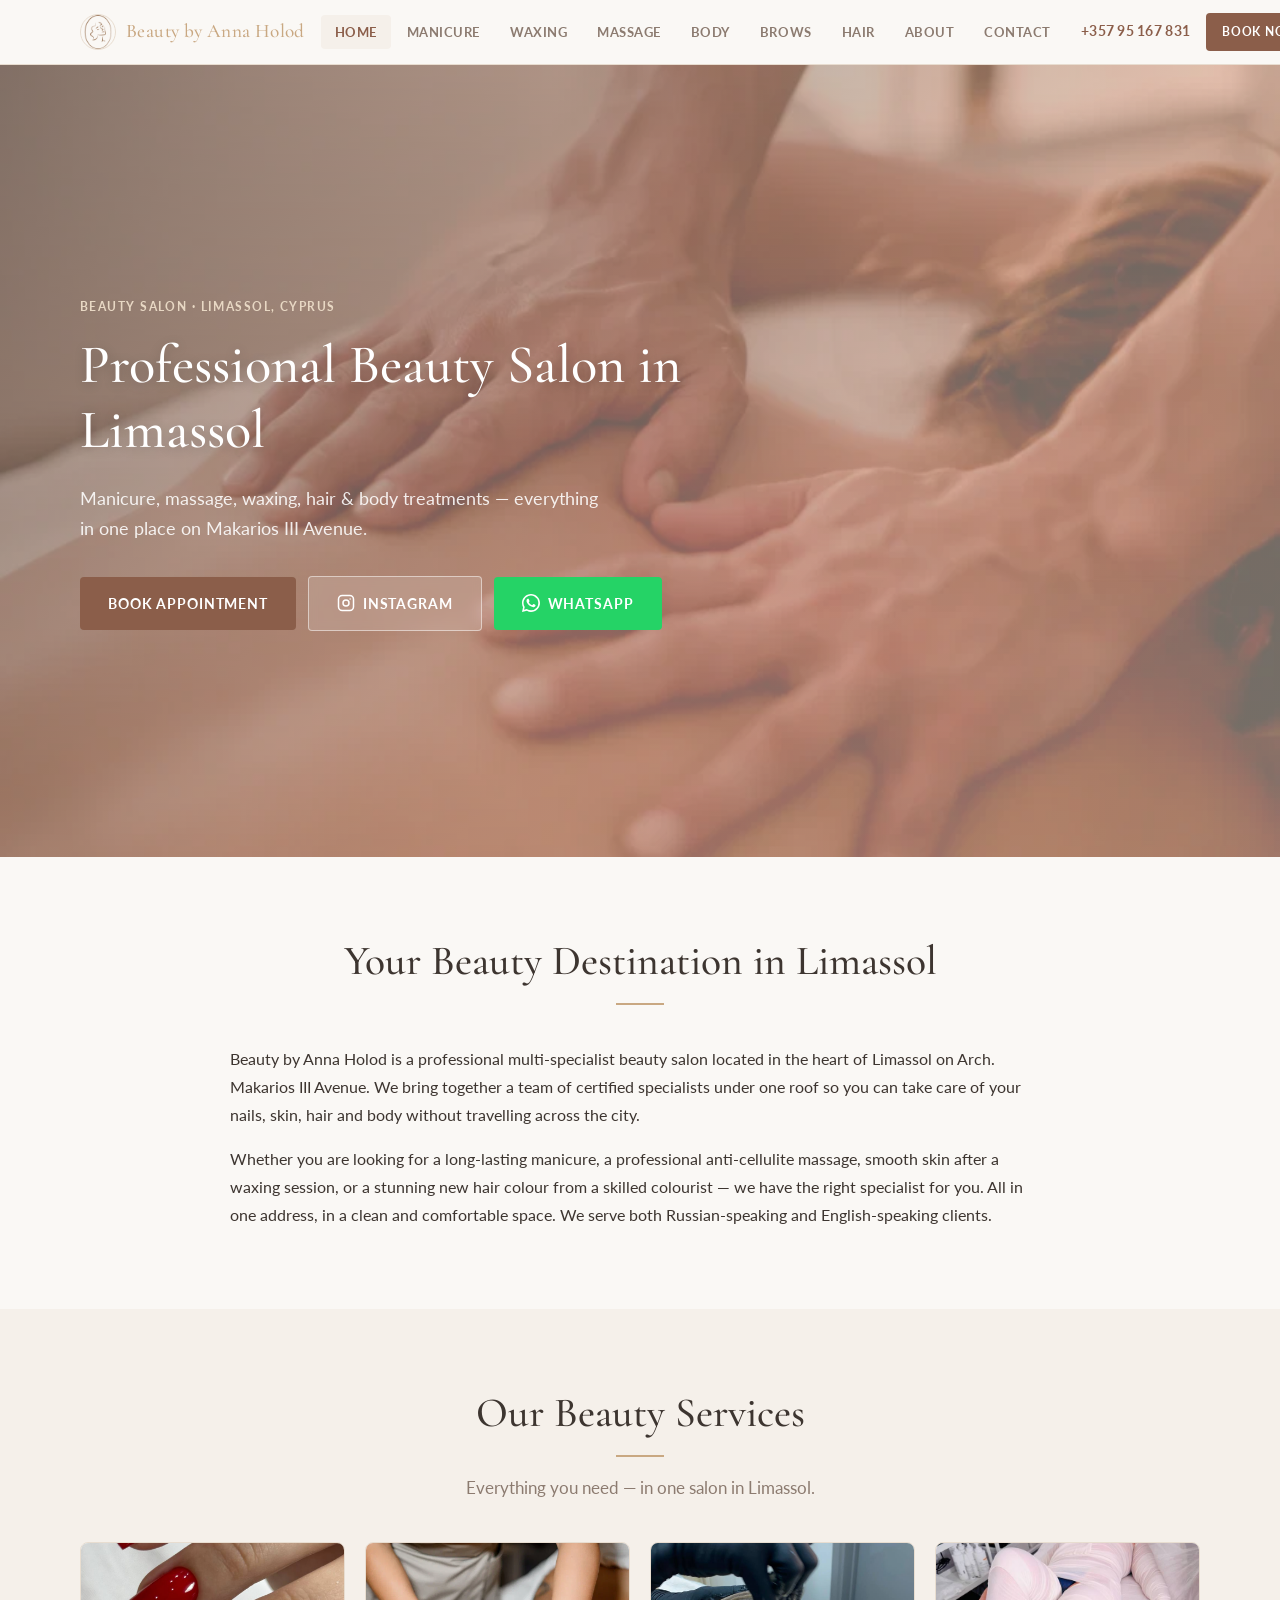
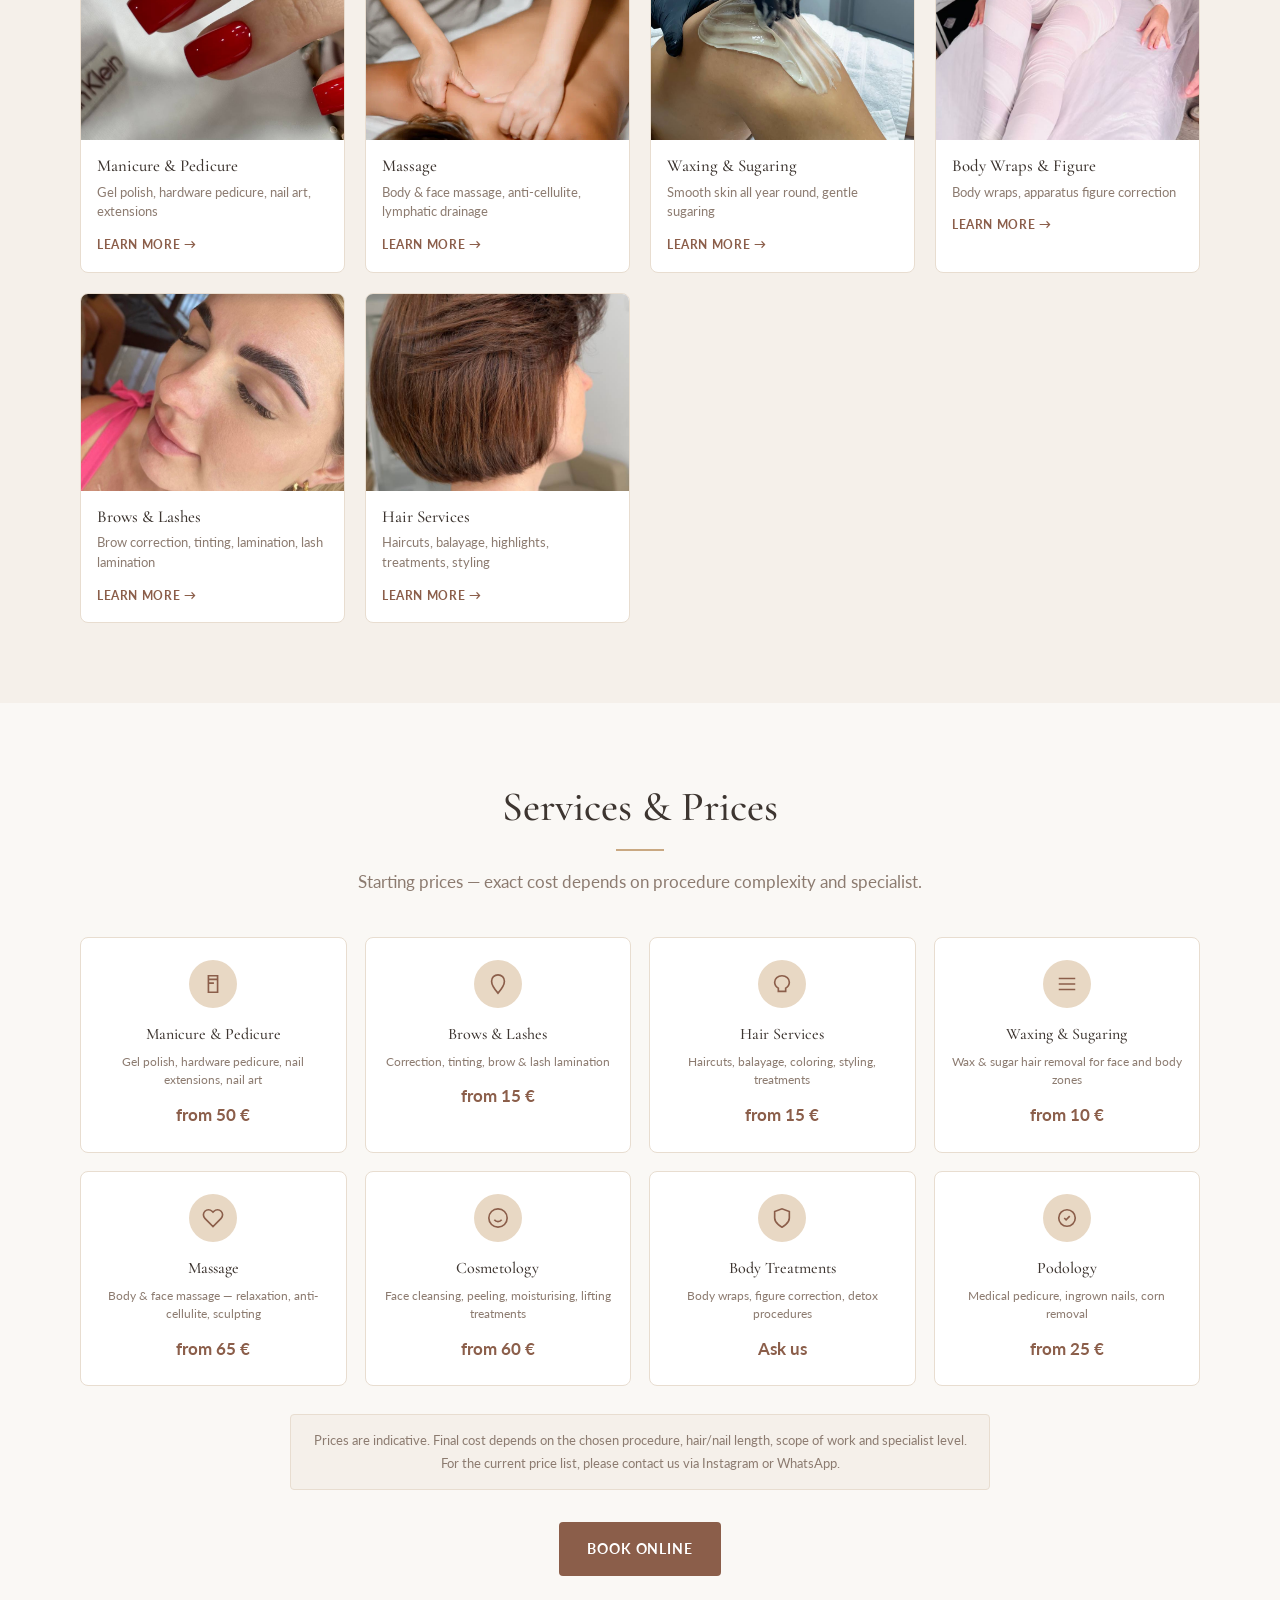
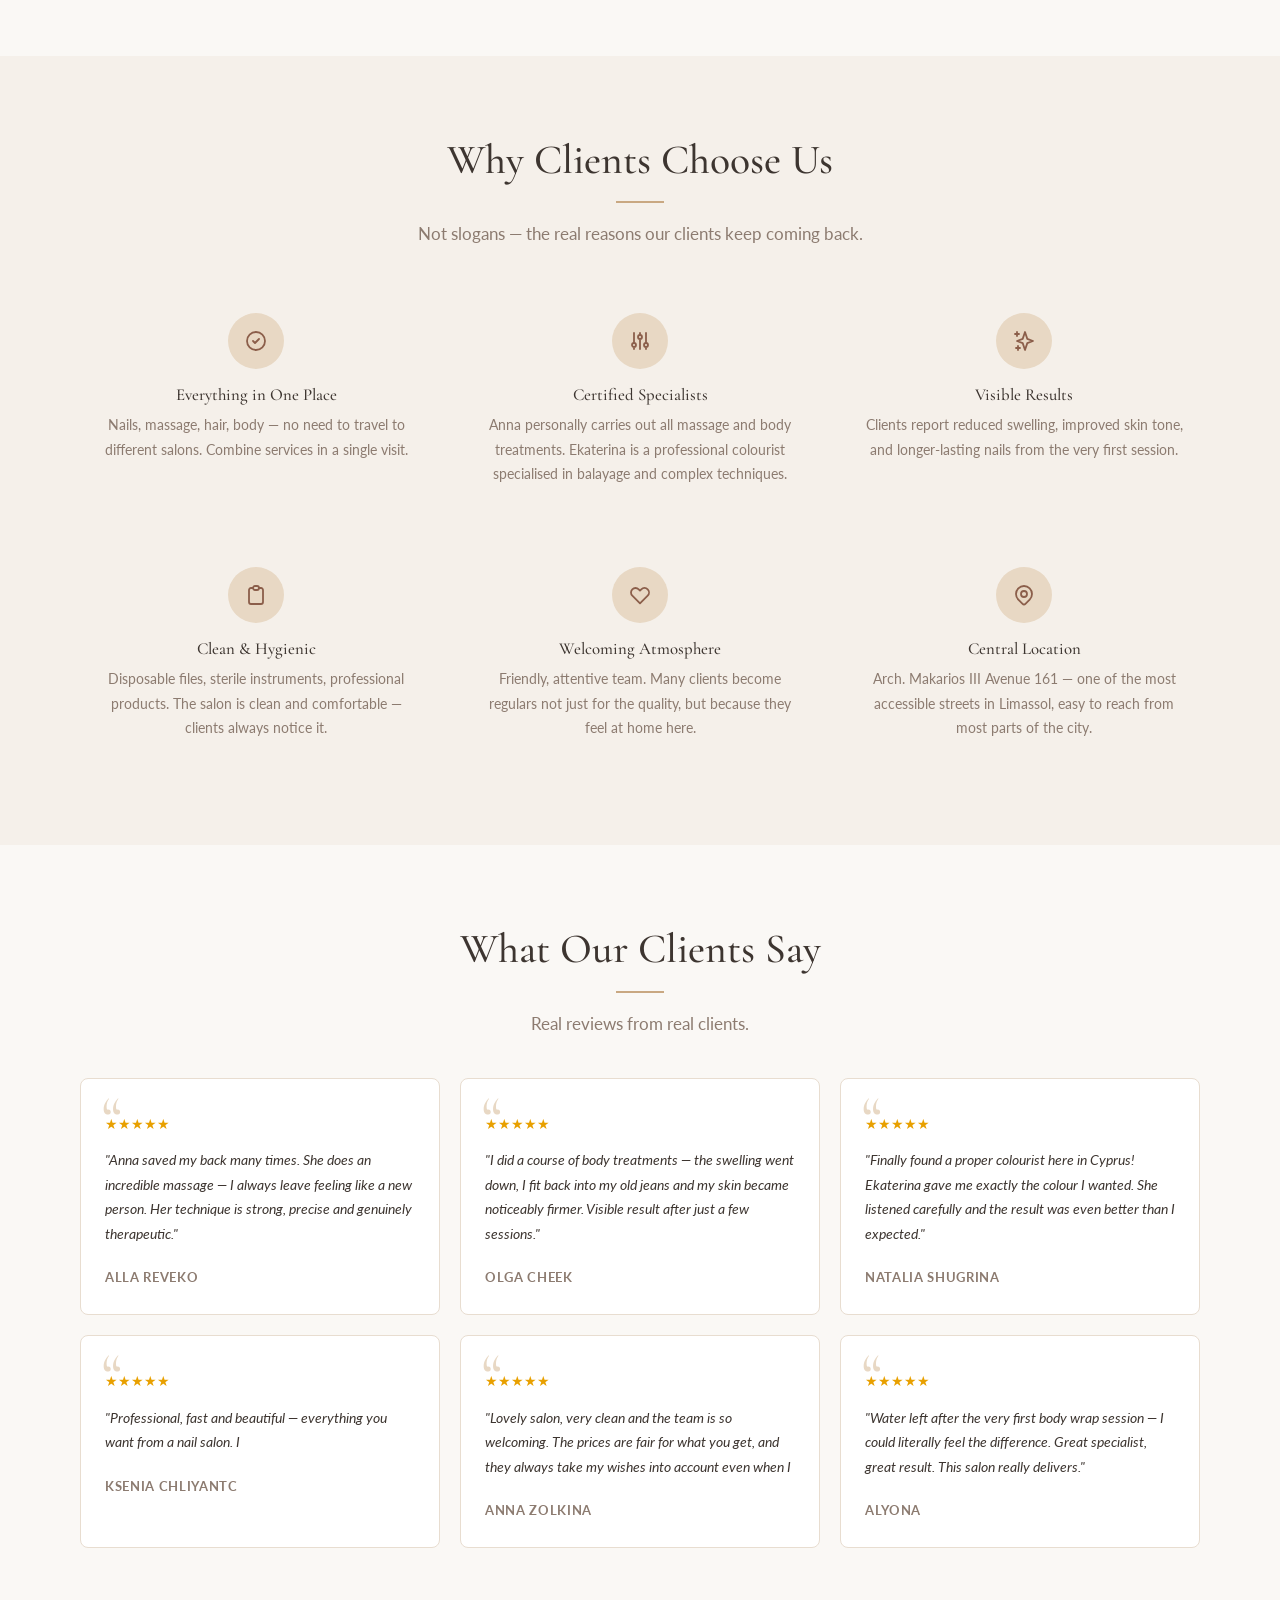
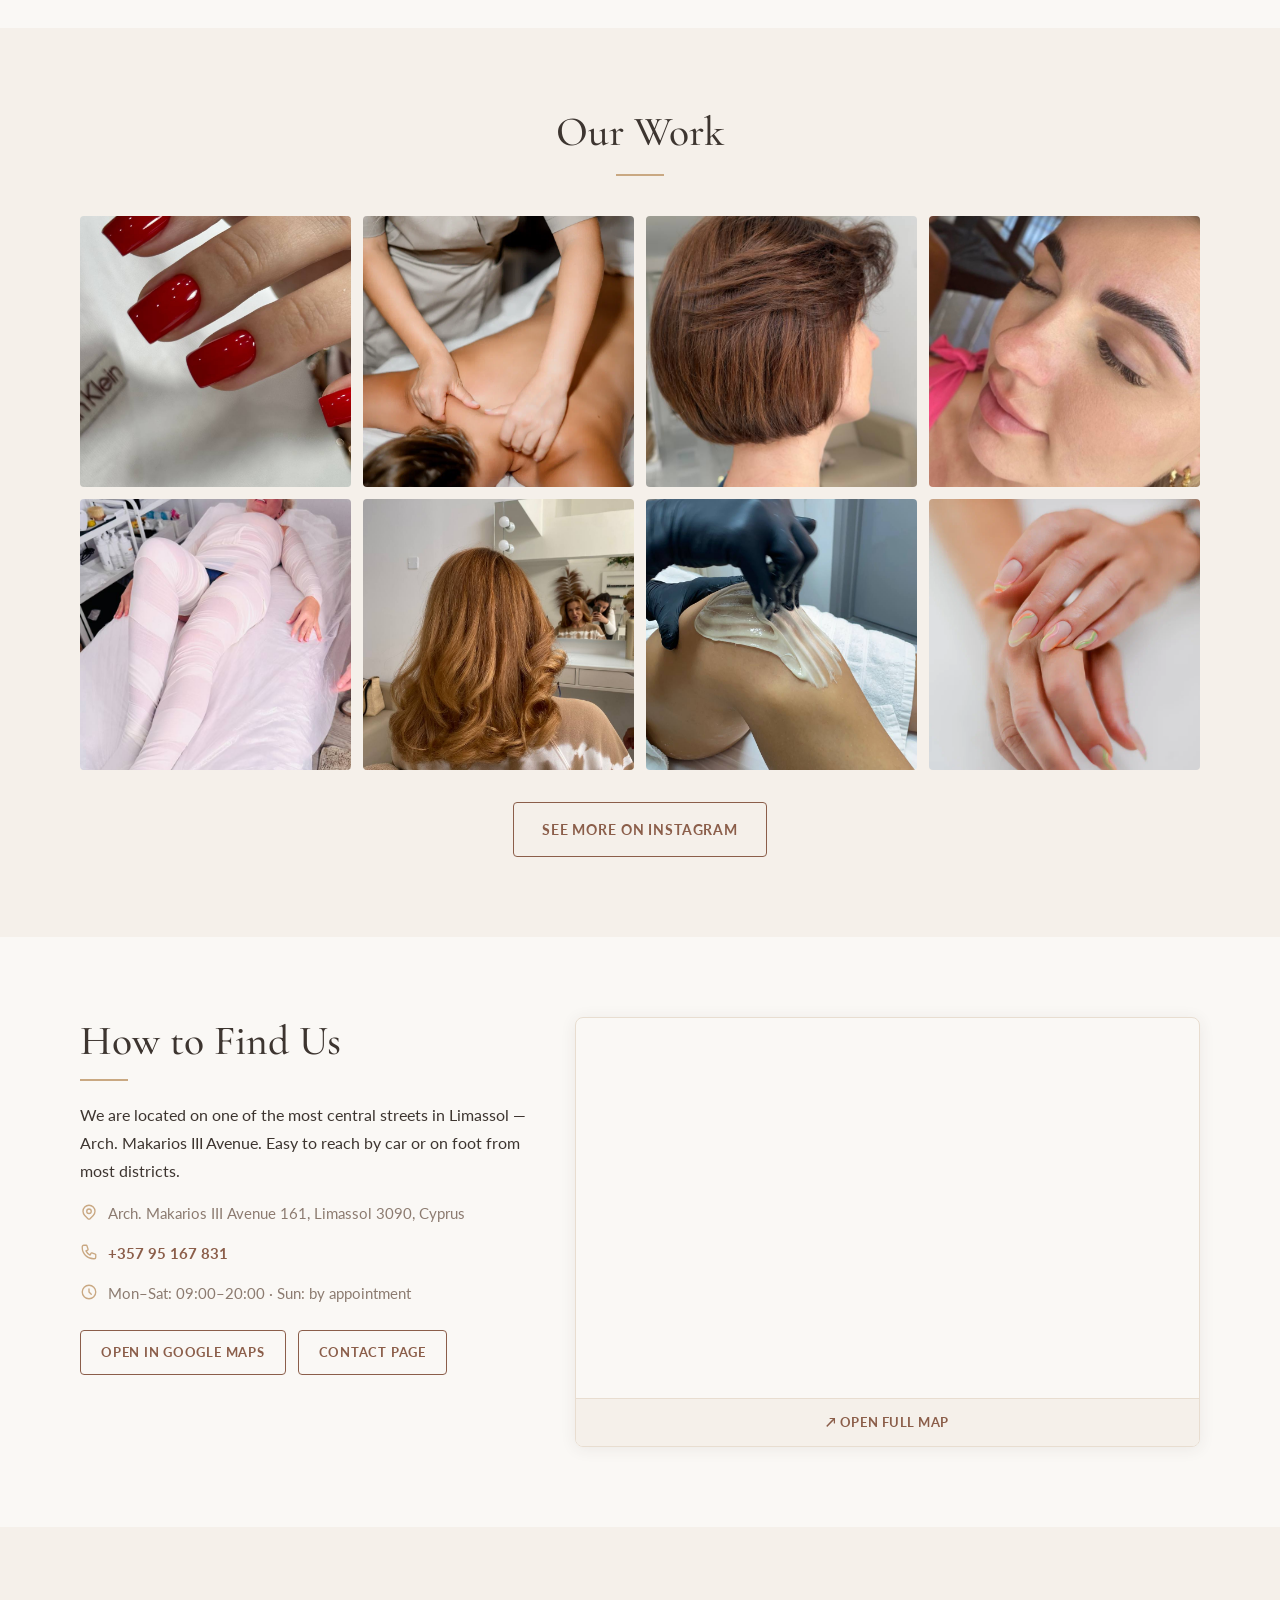
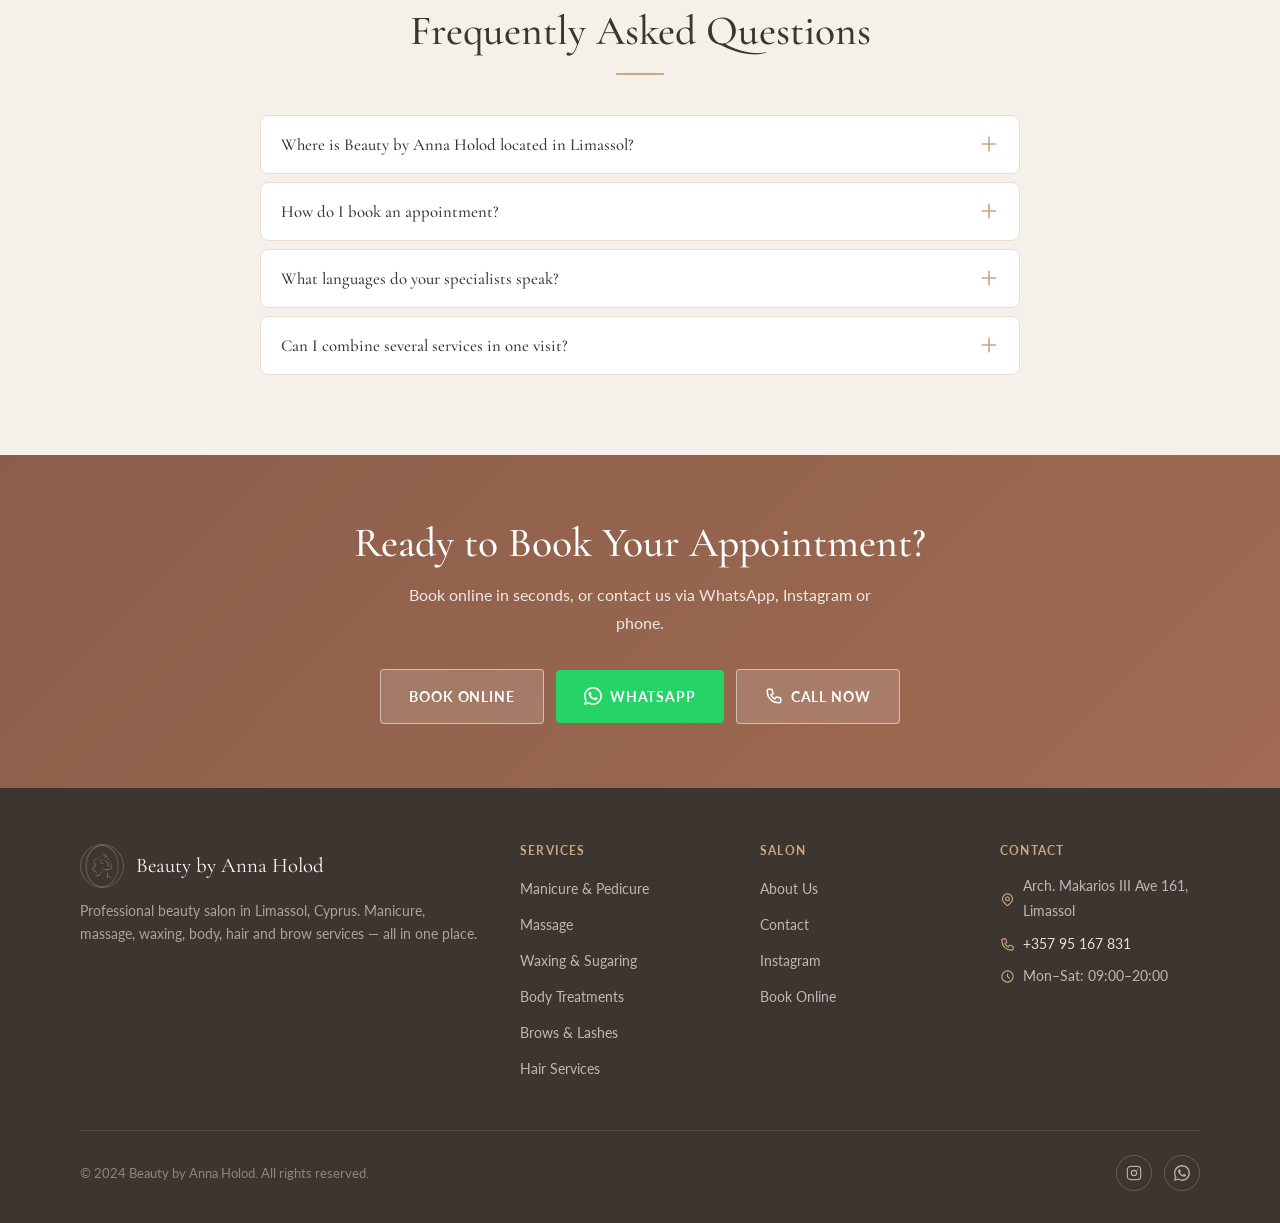
==== commit c4c89337: "Optimize images: remove 6 unused files, convert brows.png to jpg (786KB→102KB), update HTML refs" ====
--- a/index.html
+++ b/index.html
@@ -213,7 +213,7 @@
       </a>
       <a href="brows.html" class="service-card">
         <div class="service-card__img">
-          <img src="images/brows.png" alt="Eyebrow shaping and lash services in Limassol" loading="lazy">
+          <img src="images/brows.jpg" alt="Eyebrow shaping and lash services in Limassol" loading="lazy">
         </div>
         <div class="service-card__body">
           <h3 class="service-card__title" data-en="Brows & Lashes" data-ru="Брови и ресницы">Brows & Lashes</h3>
@@ -434,7 +434,7 @@
       <div class="gallery-item"><img src="images/manicure-1.jpg" alt="Manicure — gel polish at Beauty by Anna Holod Limassol" loading="lazy"></div>
       <div class="gallery-item"><img src="images/massage-3.jpg" alt="Professional massage at Beauty by Anna Holod Limassol" loading="lazy"></div>
       <div class="gallery-item"><img src="images/hair-1.jpg" alt="Hair colouring at Beauty by Anna Holod Limassol" loading="lazy"></div>
-      <div class="gallery-item"><img src="images/brows.png" alt="Eyebrow shaping at beauty salon Limassol" loading="lazy"></div>
+      <div class="gallery-item"><img src="images/brows.jpg" alt="Eyebrow shaping at beauty salon Limassol" loading="lazy"></div>
       <div class="gallery-item"><img src="images/body-1.jpg" alt="Body wrap treatment at Beauty by Anna Holod Limassol" loading="lazy"></div>
       <div class="gallery-item"><img src="images/hair-2.jpg" alt="Balayage and highlights at beauty salon Limassol" loading="lazy"></div>
       <div class="gallery-item"><img src="images/waxing-1.jpg" alt="Waxing at Beauty by Anna Holod Limassol" loading="lazy"></div>
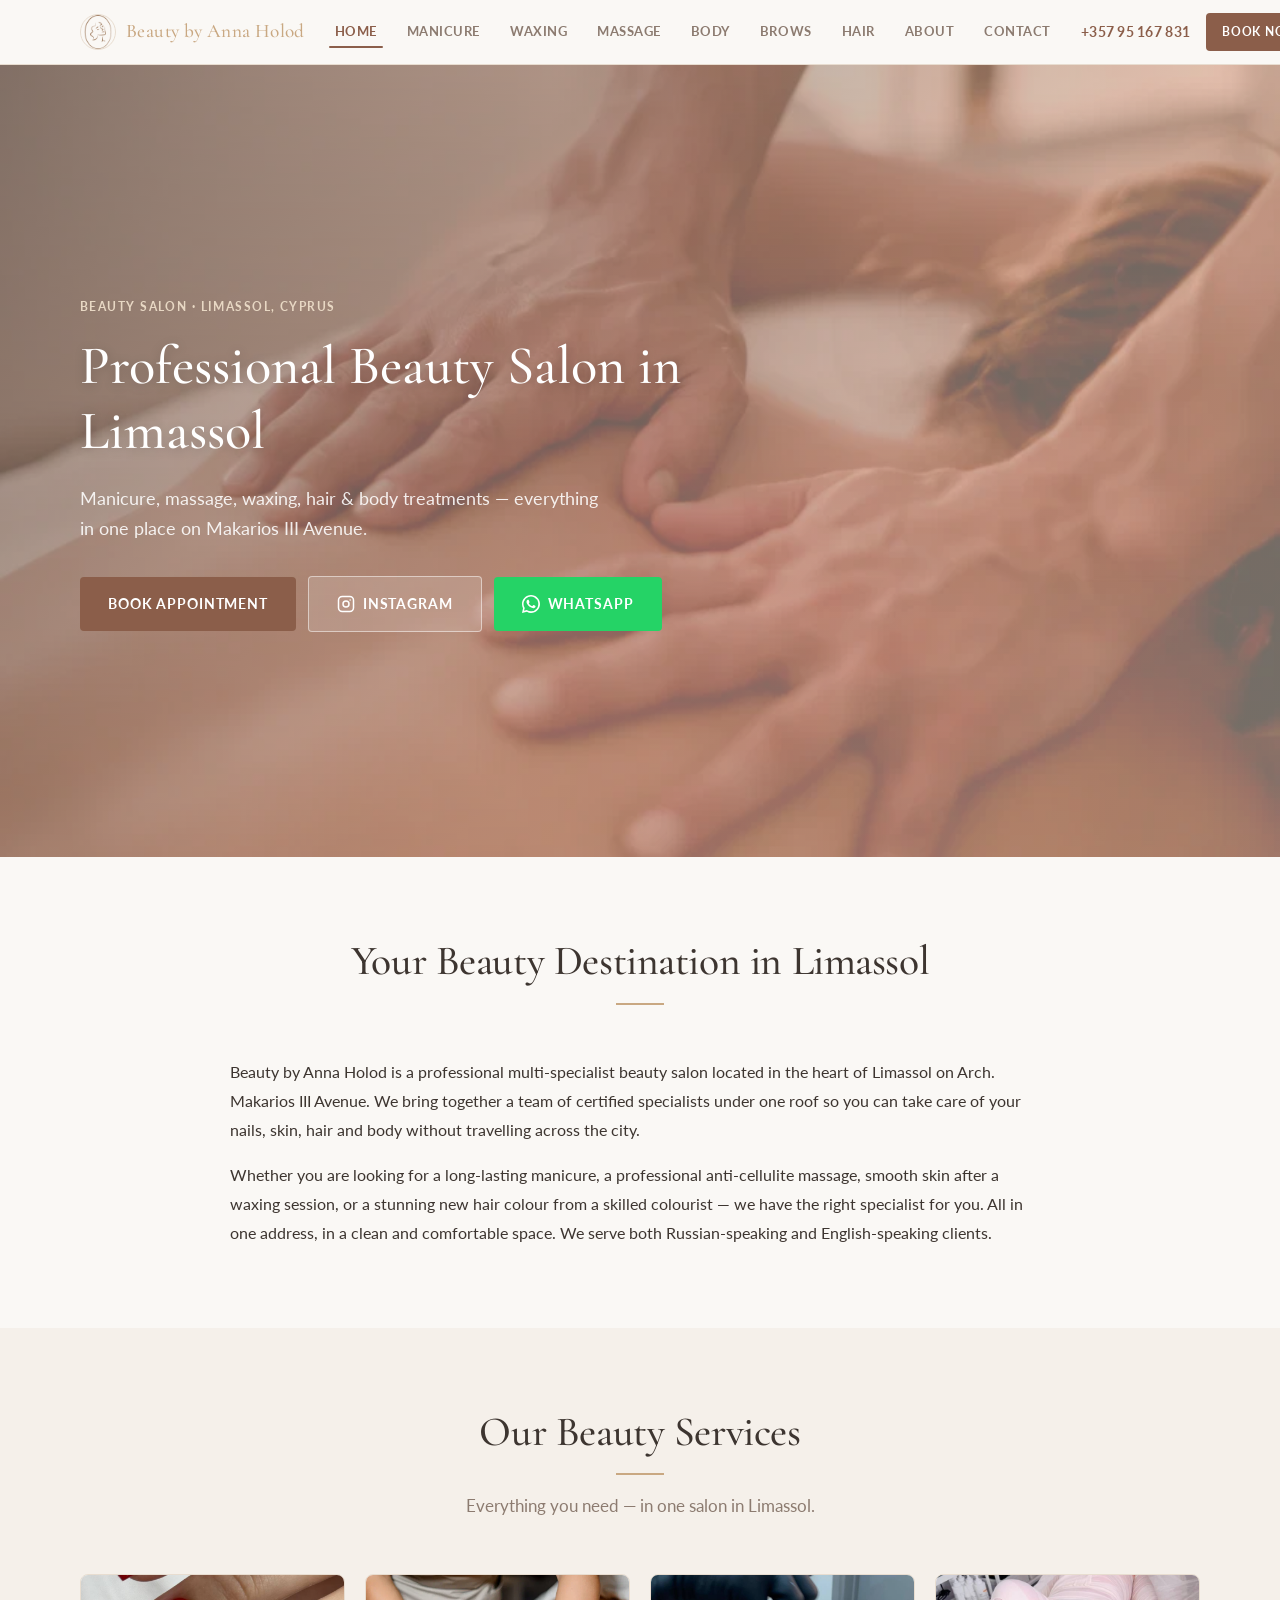
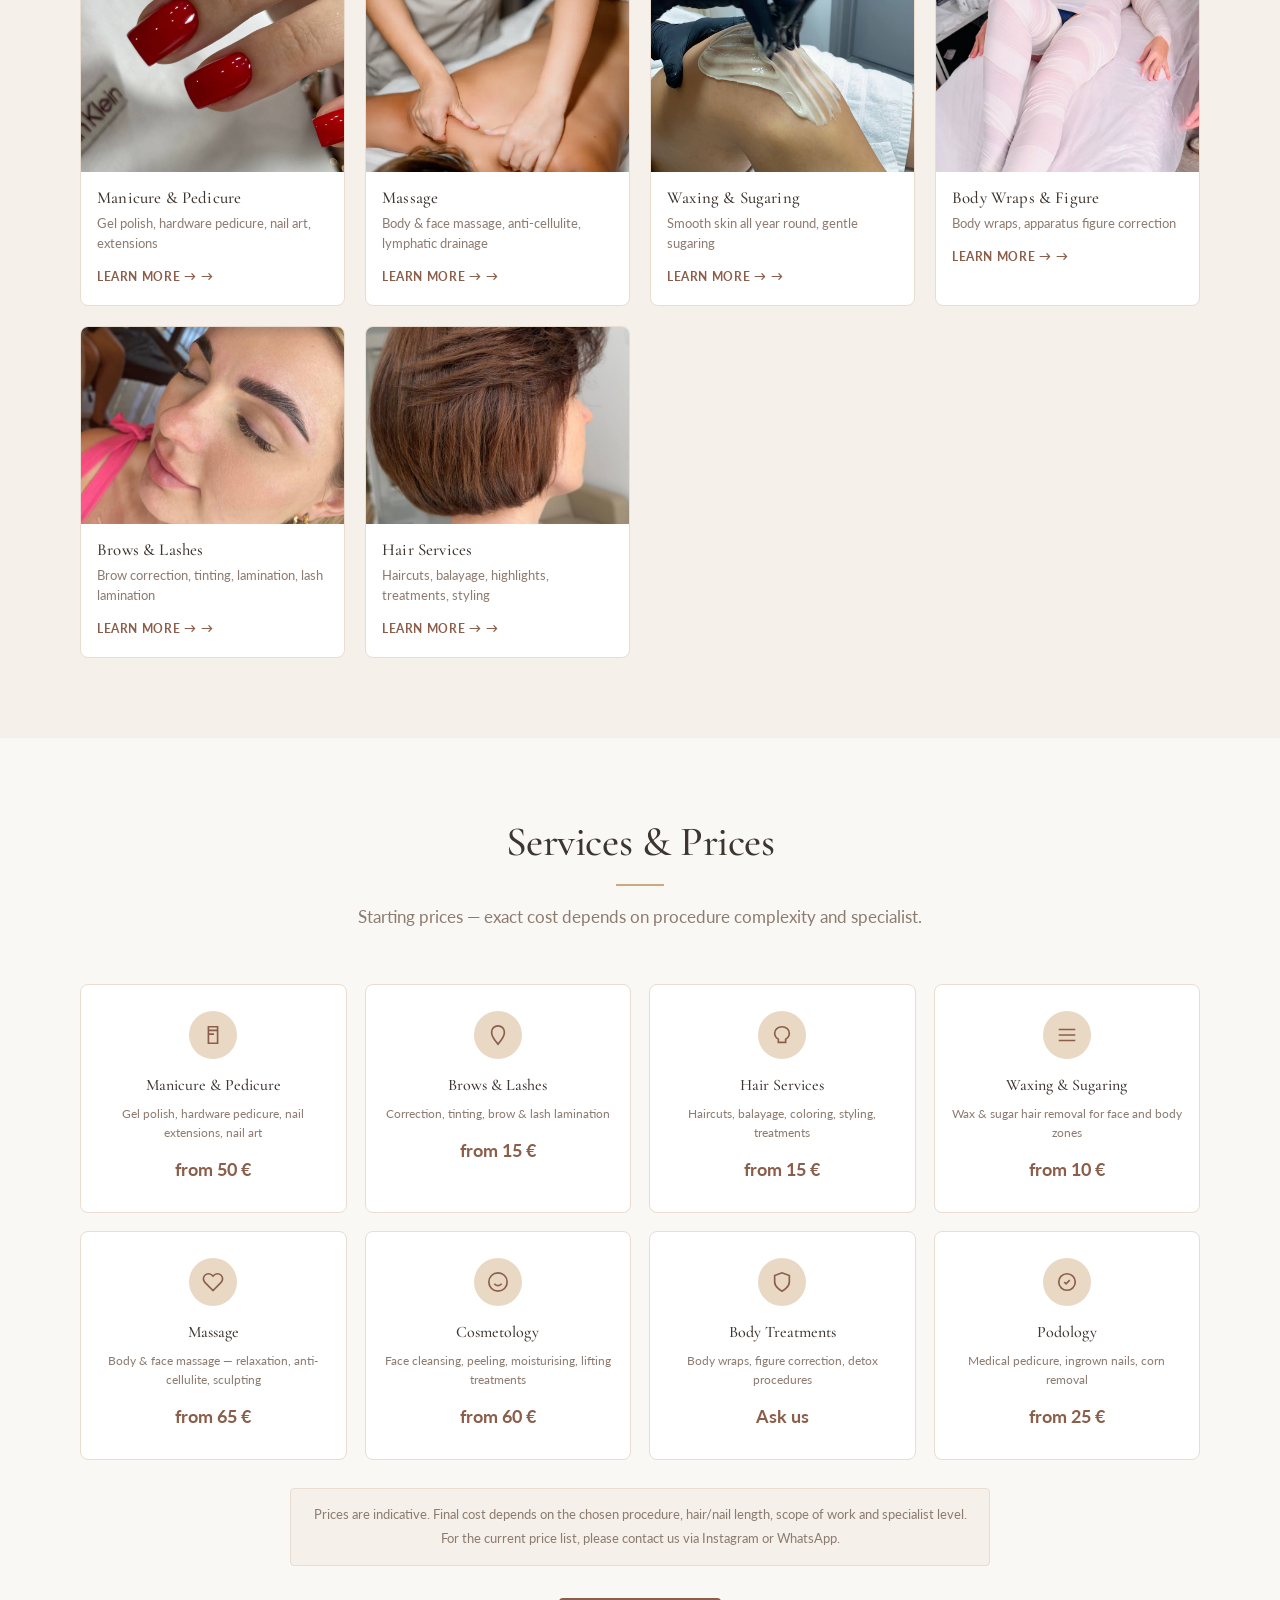
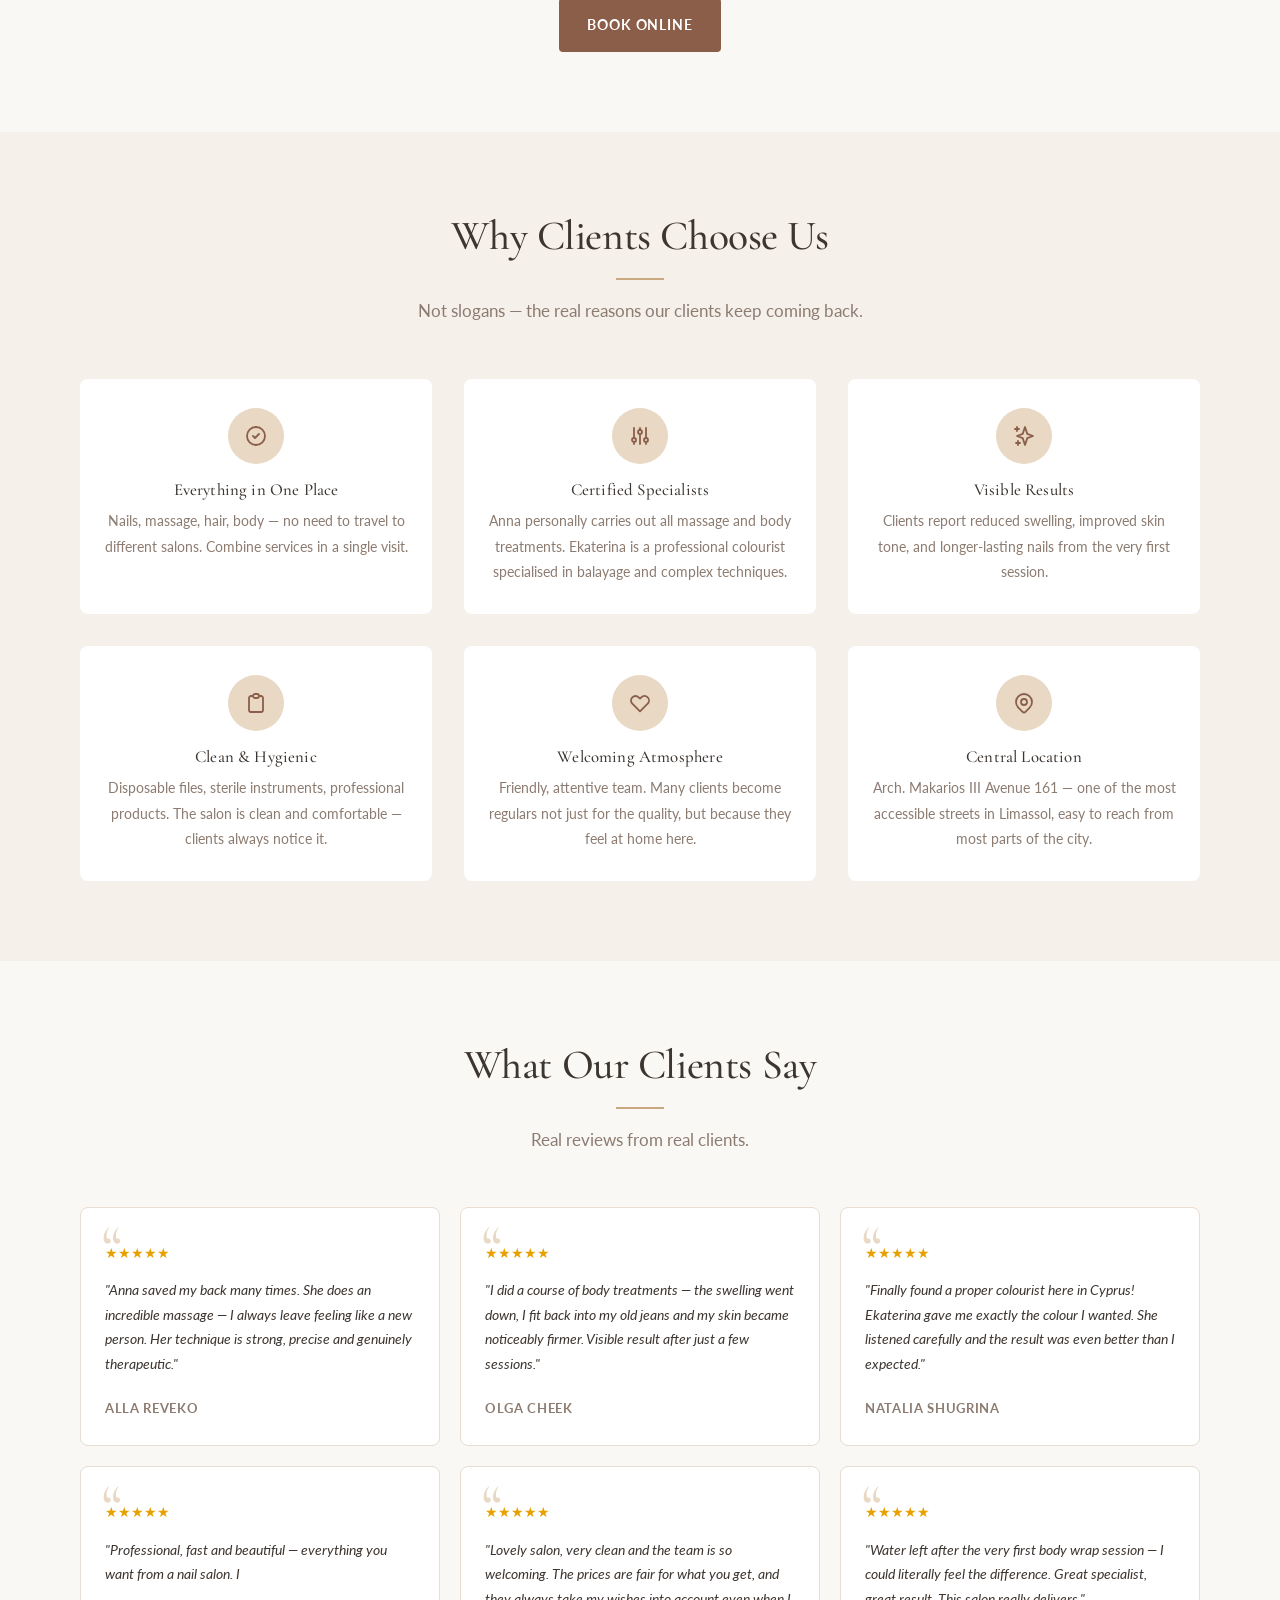
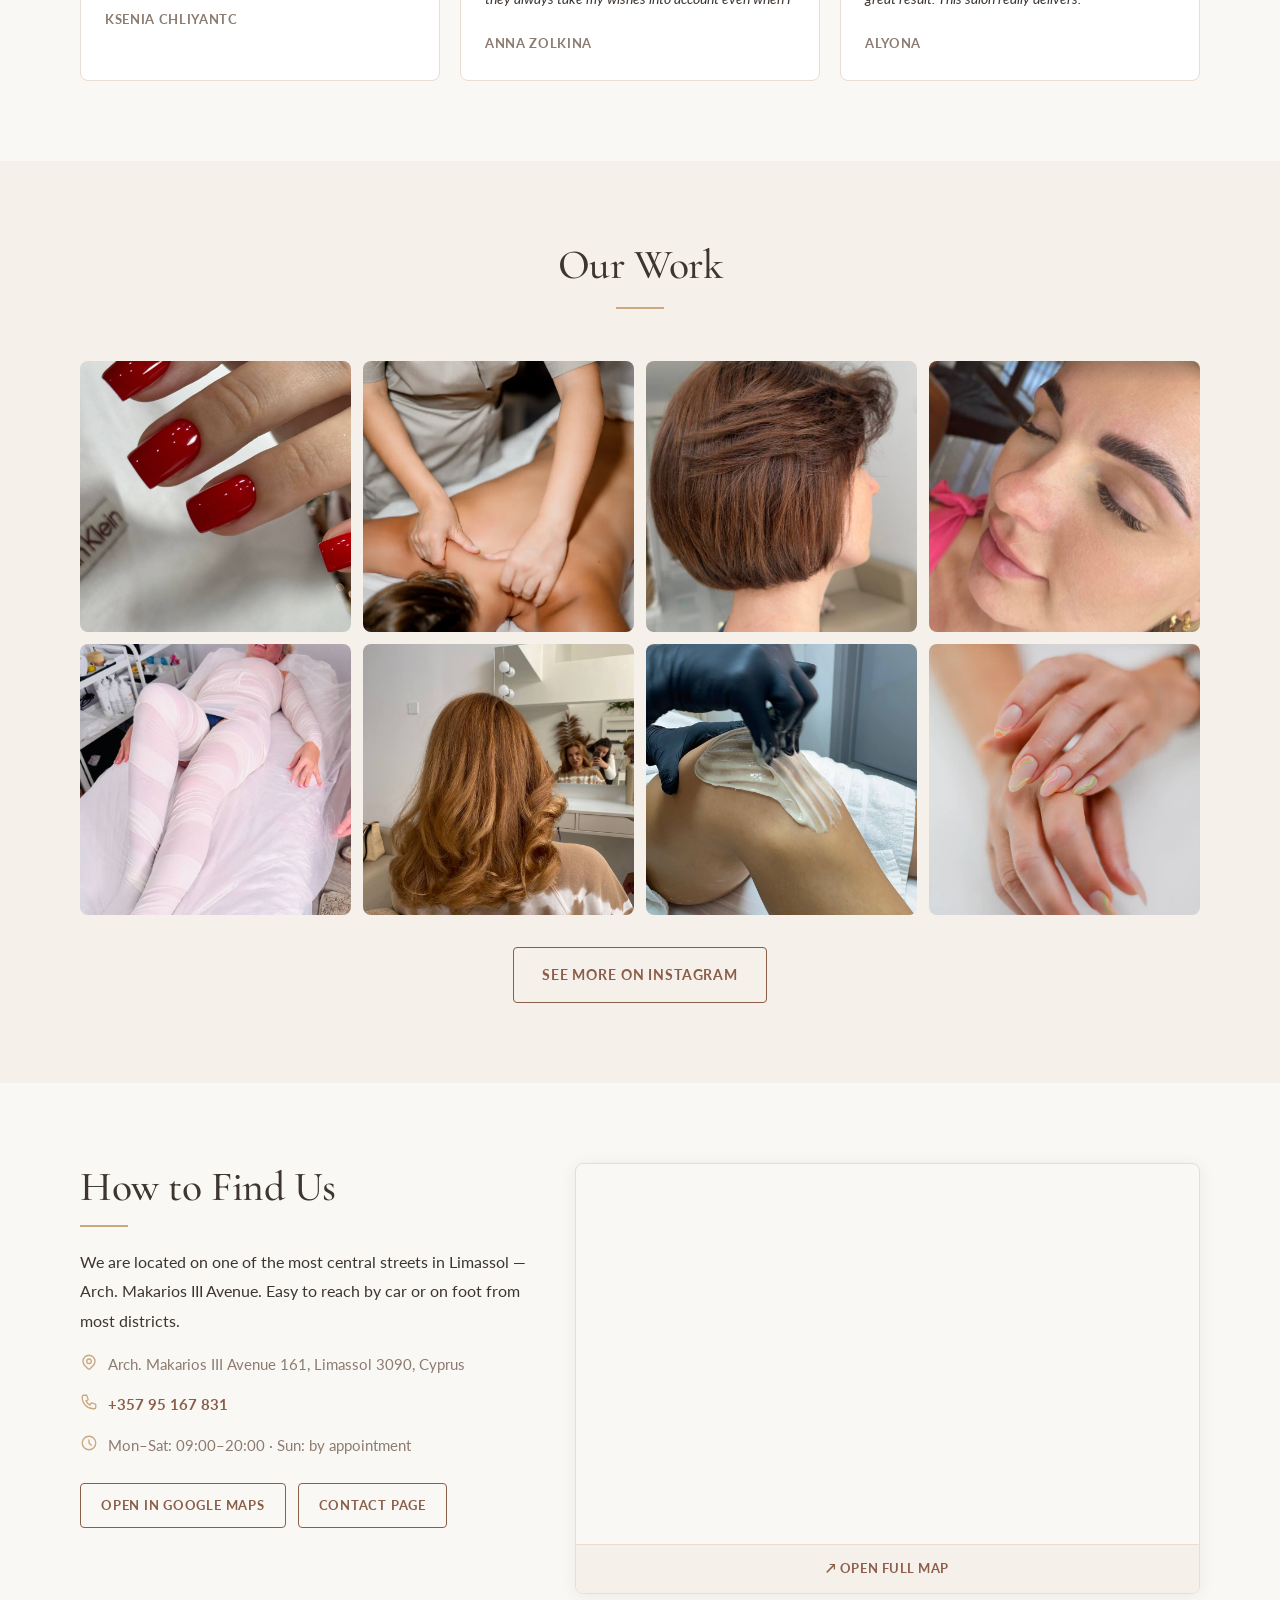
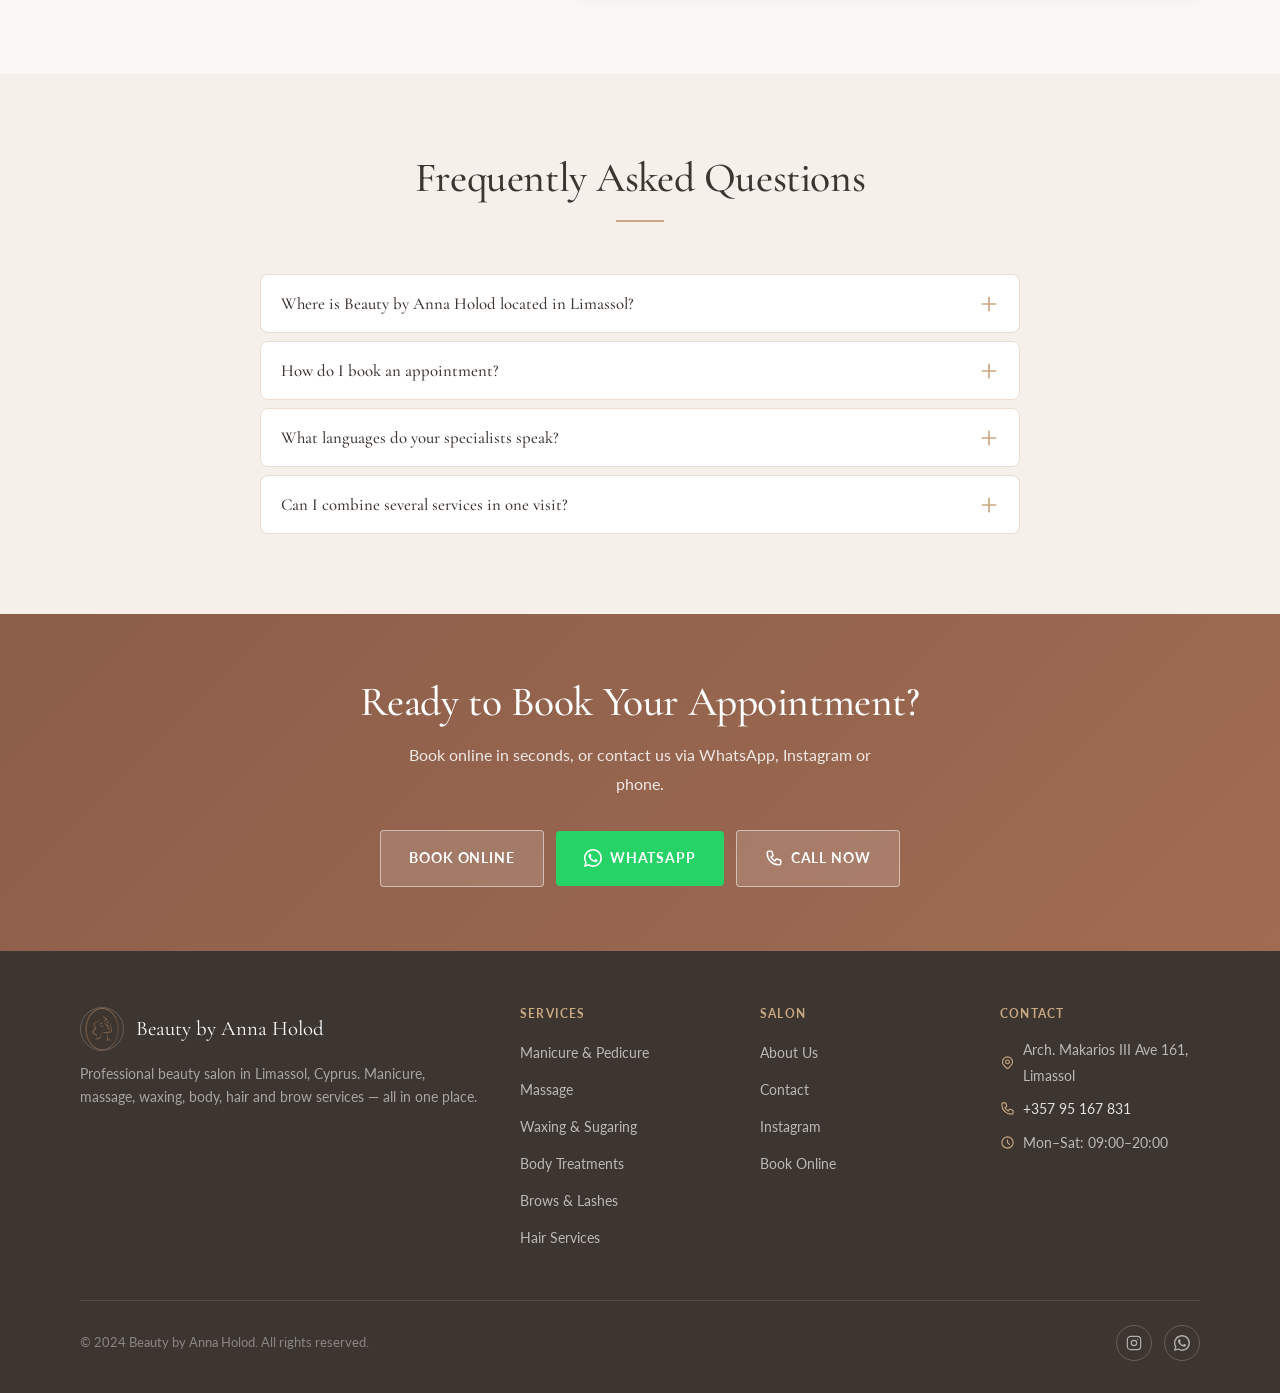
==== commit 3eddab92: "Add animations, hover effects, mobile CTA bar across all pages" ====
--- a/index.html
+++ b/index.html
@@ -608,5 +608,21 @@
 </footer>
 
 <script src="script.js"></script>
+
+<!-- Mobile CTA bar -->
+<div class="mobile-cta" aria-label="Quick contact">
+  <a href="tel:+35795167831" class="mobile-cta__btn">
+    <svg xmlns="http://www.w3.org/2000/svg" fill="none" viewBox="0 0 24 24" stroke="currentColor" stroke-width="1.8"><path stroke-linecap="round" stroke-linejoin="round" d="M3 5a2 2 0 012-2h3.28a1 1 0 01.948.684l1.498 4.493a1 1 0 01-.502 1.21l-2.257 1.13a11.042 11.042 0 005.516 5.516l1.13-2.257a1 1 0 011.21-.502l4.493 1.498a1 1 0 01.684.949V19a2 2 0 01-2 2h-1C9.716 21 3 14.284 3 6V5z"/></svg>
+    <span data-en="Call" data-ru="Позвонить">Call</span>
+  </a>
+  <a href="https://wa.me/35795167831" target="_blank" rel="noopener" class="mobile-cta__btn mobile-cta__btn--wa">
+    <svg xmlns="http://www.w3.org/2000/svg" viewBox="0 0 24 24" fill="currentColor"><path d="M17.472 14.382c-.297-.149-1.758-.867-2.03-.967-.273-.099-.471-.148-.67.15-.197.297-.767.966-.94 1.164-.173.199-.347.223-.644.075-.297-.15-1.255-.463-2.39-1.475-.883-.788-1.48-1.761-1.653-2.059-.173-.297-.018-.458.13-.606.134-.133.298-.347.446-.52.149-.174.198-.298.298-.497.099-.198.05-.371-.025-.52-.075-.149-.669-1.612-.916-2.207-.242-.579-.487-.5-.669-.51-.173-.008-.371-.01-.57-.01-.198 0-.52.074-.792.372-.272.297-1.04 1.016-1.04 2.479 0 1.462 1.065 2.875 1.213 3.074.149.198 2.096 3.2 5.077 4.487.709.306 1.262.489 1.694.625.712.227 1.36.195 1.871.118.571-.085 1.758-.719 2.006-1.413.248-.694.248-1.289.173-1.413-.074-.124-.272-.198-.57-.347z"/><path d="M12 0C5.373 0 0 5.373 0 12c0 2.025.507 3.932 1.395 5.604L0 24l6.604-1.732A11.955 11.955 0 0012 24c6.627 0 12-5.373 12-12S18.627 0 12 0zm0 21.818a9.818 9.818 0 01-5.134-1.448l-.368-.219-3.82 1.003 1.02-3.72-.24-.382A9.818 9.818 0 1112 21.818z"/></svg>
+    <span>WhatsApp</span>
+  </a>
+  <a href="https://n355630.alteg.io/" target="_blank" rel="noopener" class="mobile-cta__btn mobile-cta__btn--primary">
+    <svg xmlns="http://www.w3.org/2000/svg" fill="none" viewBox="0 0 24 24" stroke="currentColor" stroke-width="1.8"><path stroke-linecap="round" stroke-linejoin="round" d="M8 7V3m8 4V3m-9 8h10M5 21h14a2 2 0 002-2V7a2 2 0 00-2-2H5a2 2 0 00-2 2v12a2 2 0 002 2z"/></svg>
+    <span data-en="Book" data-ru="Записаться">Book</span>
+  </a>
+</div>
 </body>
 </html>
--- a/style.css
+++ b/style.css
@@ -1503,3 +1503,312 @@
   transition: background .2s;
 }
 .find-us__map-btn:hover { background: var(--border); }
+
+/* ════════════════════════════════════════════════════════════
+   ENHANCEMENTS v2 — Animation · Interaction · Mobile CTA
+   ════════════════════════════════════════════════════════════ */
+
+/* ── #1 Hero fade-up on page load ────────────────────────── */
+@media (prefers-reduced-motion: no-preference) {
+  @keyframes heroFadeUp {
+    from { opacity: 0; transform: translateY(20px); }
+    to   { opacity: 1; transform: translateY(0); }
+  }
+  .hero__content .breadcrumb { animation: heroFadeUp .5s ease .05s  both; }
+  .hero__tag                 { animation: heroFadeUp .6s ease .15s  both; }
+  .hero__title               { animation: heroFadeUp .65s ease .28s both; }
+  .hero__subtitle            { animation: heroFadeUp .65s ease .44s both; }
+  .hero__content .btn-group  { animation: heroFadeUp .6s ease .58s  both; }
+}
+
+/* ── #8 Header: shrink + stronger blur on scroll ─────────── */
+.header__inner {
+  transition: height .3s ease;
+}
+.site-header.scrolled .header__inner {
+  height: 54px;
+}
+.site-header.scrolled {
+  backdrop-filter: blur(14px);
+  -webkit-backdrop-filter: blur(14px);
+  box-shadow: 0 2px 20px rgba(61,53,48,0.11);
+}
+
+/* Desktop nav: underline instead of background ─── */
+@media (min-width: 900px) {
+  .site-nav a {
+    position: relative;
+    background: transparent;
+  }
+  .site-nav a::after {
+    content: '';
+    position: absolute;
+    bottom: 2px;
+    left: 50%;
+    right: 50%;
+    height: 1.5px;
+    background: var(--cta);
+    border-radius: 1px;
+    transition: left .25s ease, right .25s ease;
+  }
+  .site-nav a:hover,
+  .site-nav a.active {
+    background: transparent;
+    color: var(--cta);
+  }
+  .site-nav a:hover::after,
+  .site-nav a.active::after {
+    left: 8px;
+    right: 8px;
+  }
+}
+
+/* ── #9 Typography refinements ───────────────────────────── */
+body { line-height: 1.82; }
+h2   { letter-spacing: -0.01em; }
+h3   { letter-spacing: 0.01em; }
+.section__header { margin-bottom: 52px; }
+
+/* ── #3 Enhanced service card hover ──────────────────────── */
+.service-card {
+  transition: transform .3s ease, box-shadow .3s ease;
+}
+.service-card:hover {
+  transform: translateY(-6px);
+  box-shadow: 0 16px 48px rgba(61,53,48,0.13);
+}
+.service-card__link {
+  display: inline-flex;
+  align-items: center;
+  gap: 4px;
+}
+.service-card__link::after {
+  content: '→';
+  display: inline-block;
+  transition: transform .2s ease;
+}
+.service-card:hover .service-card__link::after {
+  transform: translateX(4px);
+}
+
+/* ── #5 Feature item hover ───────────────────────────────── */
+.feature-item {
+  padding: 28px 20px;
+  border-radius: var(--radius-lg);
+  background: var(--white);
+  border: 1px solid transparent;
+  transition: transform .25s ease, box-shadow .25s ease, border-color .25s ease;
+}
+.feature-item:hover {
+  transform: translateY(-4px);
+  box-shadow: var(--shadow);
+  border-color: var(--border);
+}
+.feature-item__icon {
+  transition: transform .3s ease;
+}
+.feature-item:hover .feature-item__icon {
+  transform: scale(1.12);
+}
+
+/* ── #6 Review card hover ────────────────────────────────── */
+.review-card {
+  transition: transform .25s ease, box-shadow .25s ease;
+}
+.review-card:hover {
+  transform: translateY(-4px);
+  box-shadow: var(--shadow-lg);
+}
+
+/* ── Info card hover ─────────────────────────────────────── */
+.info-card {
+  transition: transform .25s ease, box-shadow .25s ease;
+}
+.info-card:hover {
+  transform: translateY(-3px);
+  box-shadow: var(--shadow);
+}
+
+/* ── #4 Price card ───────────────────────────────────────── */
+.price-card {
+  padding: 26px 16px;
+  transition: transform .25s ease, box-shadow .25s ease;
+}
+.price-card:hover {
+  transform: translateY(-4px);
+  box-shadow: 0 10px 36px rgba(61,53,48,0.11);
+}
+.price-card__price {
+  font-size: 1.15rem;
+}
+
+/* ── #7 Gallery: zoom + overlay ──────────────────────────── */
+.gallery-item {
+  position: relative;
+  border-radius: var(--radius-lg);
+}
+.gallery-item img {
+  transition: transform .45s ease;
+}
+.gallery-item:hover img {
+  transform: scale(1.05);
+}
+.gallery-item::after {
+  content: '';
+  position: absolute;
+  inset: 0;
+  background: rgba(61,53,48,0);
+  border-radius: inherit;
+  transition: background .3s ease;
+  pointer-events: none;
+}
+.gallery-item:hover::after {
+  background: rgba(61,53,48,0.22);
+}
+
+/* ── #11 Button active state ─────────────────────────────── */
+.btn:active {
+  transform: scale(0.96) !important;
+  box-shadow: none !important;
+}
+
+/* ── #12 FAQ smooth animation ────────────────────────────── */
+.faq-item__q {
+  transition: background .2s ease, color .2s ease;
+}
+.faq-item__q:hover {
+  background: var(--surface);
+}
+.faq-item.open .faq-item__q {
+  color: var(--cta);
+  border-bottom: 1px solid var(--border);
+}
+/* Override display:none with max-height animation */
+.faq-item__a {
+  display: block;
+  border-top: none;
+  max-height: 0;
+  overflow: hidden;
+  opacity: 0;
+  padding: 0 20px;
+  transition: max-height .4s ease, opacity .28s ease .06s, padding .3s ease;
+}
+.faq-item.open .faq-item__a {
+  max-height: 480px;
+  opacity: 1;
+  padding: 16px 20px 20px;
+}
+
+/* ── #2 Stagger animations for grid children ─────────────── */
+@media (prefers-reduced-motion: no-preference) {
+  /* Grid containers: skip container animation, stagger children */
+  .features-grid.reveal,
+  .info-grid.reveal,
+  .reviews-grid.reveal,
+  .price-cards.reveal,
+  .gallery-grid.reveal,
+  .related-grid.reveal {
+    opacity: 1;
+    transform: none;
+    transition: none;
+  }
+  /* Children start hidden */
+  .reveal .feature-item,
+  .reveal .info-card,
+  .reveal .review-card,
+  .reveal .price-card,
+  .reveal .gallery-item,
+  .reveal .related-card {
+    opacity: 0;
+    transform: translateY(18px);
+    transition: opacity .5s ease, transform .5s ease;
+  }
+  /* Animate in when parent visible */
+  .reveal.visible .feature-item,
+  .reveal.visible .info-card,
+  .reveal.visible .review-card,
+  .reveal.visible .price-card,
+  .reveal.visible .gallery-item,
+  .reveal.visible .related-card {
+    opacity: 1;
+    transform: translateY(0);
+  }
+  /* Stagger delays for up to 8 children */
+  .reveal.visible > *:nth-child(1) { transition-delay: 0ms; }
+  .reveal.visible > *:nth-child(2) { transition-delay: 80ms; }
+  .reveal.visible > *:nth-child(3) { transition-delay: 160ms; }
+  .reveal.visible > *:nth-child(4) { transition-delay: 240ms; }
+  .reveal.visible > *:nth-child(5) { transition-delay: 320ms; }
+  .reveal.visible > *:nth-child(6) { transition-delay: 400ms; }
+  .reveal.visible > *:nth-child(7) { transition-delay: 480ms; }
+  .reveal.visible > *:nth-child(8) { transition-delay: 560ms; }
+}
+
+/* ── #14 Mobile CTA bar ──────────────────────────────────── */
+.mobile-cta {
+  display: none;
+}
+
+@media (max-width: 767px) {
+  .mobile-cta {
+    display: flex;
+    position: fixed;
+    bottom: 0;
+    left: 0;
+    right: 0;
+    z-index: 900;
+    background: var(--white);
+    border-top: 1px solid var(--border);
+    box-shadow: 0 -2px 16px rgba(61,53,48,0.09);
+    padding: 8px 12px;
+    padding-bottom: calc(8px + env(safe-area-inset-bottom, 0px));
+    gap: 8px;
+    align-items: stretch;
+  }
+  body {
+    padding-bottom: 68px;
+  }
+}
+
+.mobile-cta__btn {
+  flex: 1;
+  display: flex;
+  flex-direction: column;
+  align-items: center;
+  justify-content: center;
+  gap: 3px;
+  padding: 7px 4px;
+  border-radius: var(--radius);
+  font-size: 0.68rem;
+  font-weight: 700;
+  letter-spacing: 0.04em;
+  text-transform: uppercase;
+  color: var(--text-muted);
+  background: transparent;
+  transition: background .15s, color .15s, transform .12s;
+  text-decoration: none;
+  -webkit-tap-highlight-color: transparent;
+}
+.mobile-cta__btn svg {
+  width: 22px;
+  height: 22px;
+  flex-shrink: 0;
+}
+.mobile-cta__btn:active {
+  transform: scale(0.93);
+}
+.mobile-cta__btn--wa {
+  color: #1fba59;
+}
+.mobile-cta__btn--wa:active {
+  background: rgba(31,186,89,0.08);
+}
+.mobile-cta__btn--primary {
+  background: var(--cta);
+  color: var(--white);
+  border-radius: var(--radius-lg);
+  flex: 1.4;
+}
+.mobile-cta__btn--primary:active {
+  background: var(--cta-hover);
+}
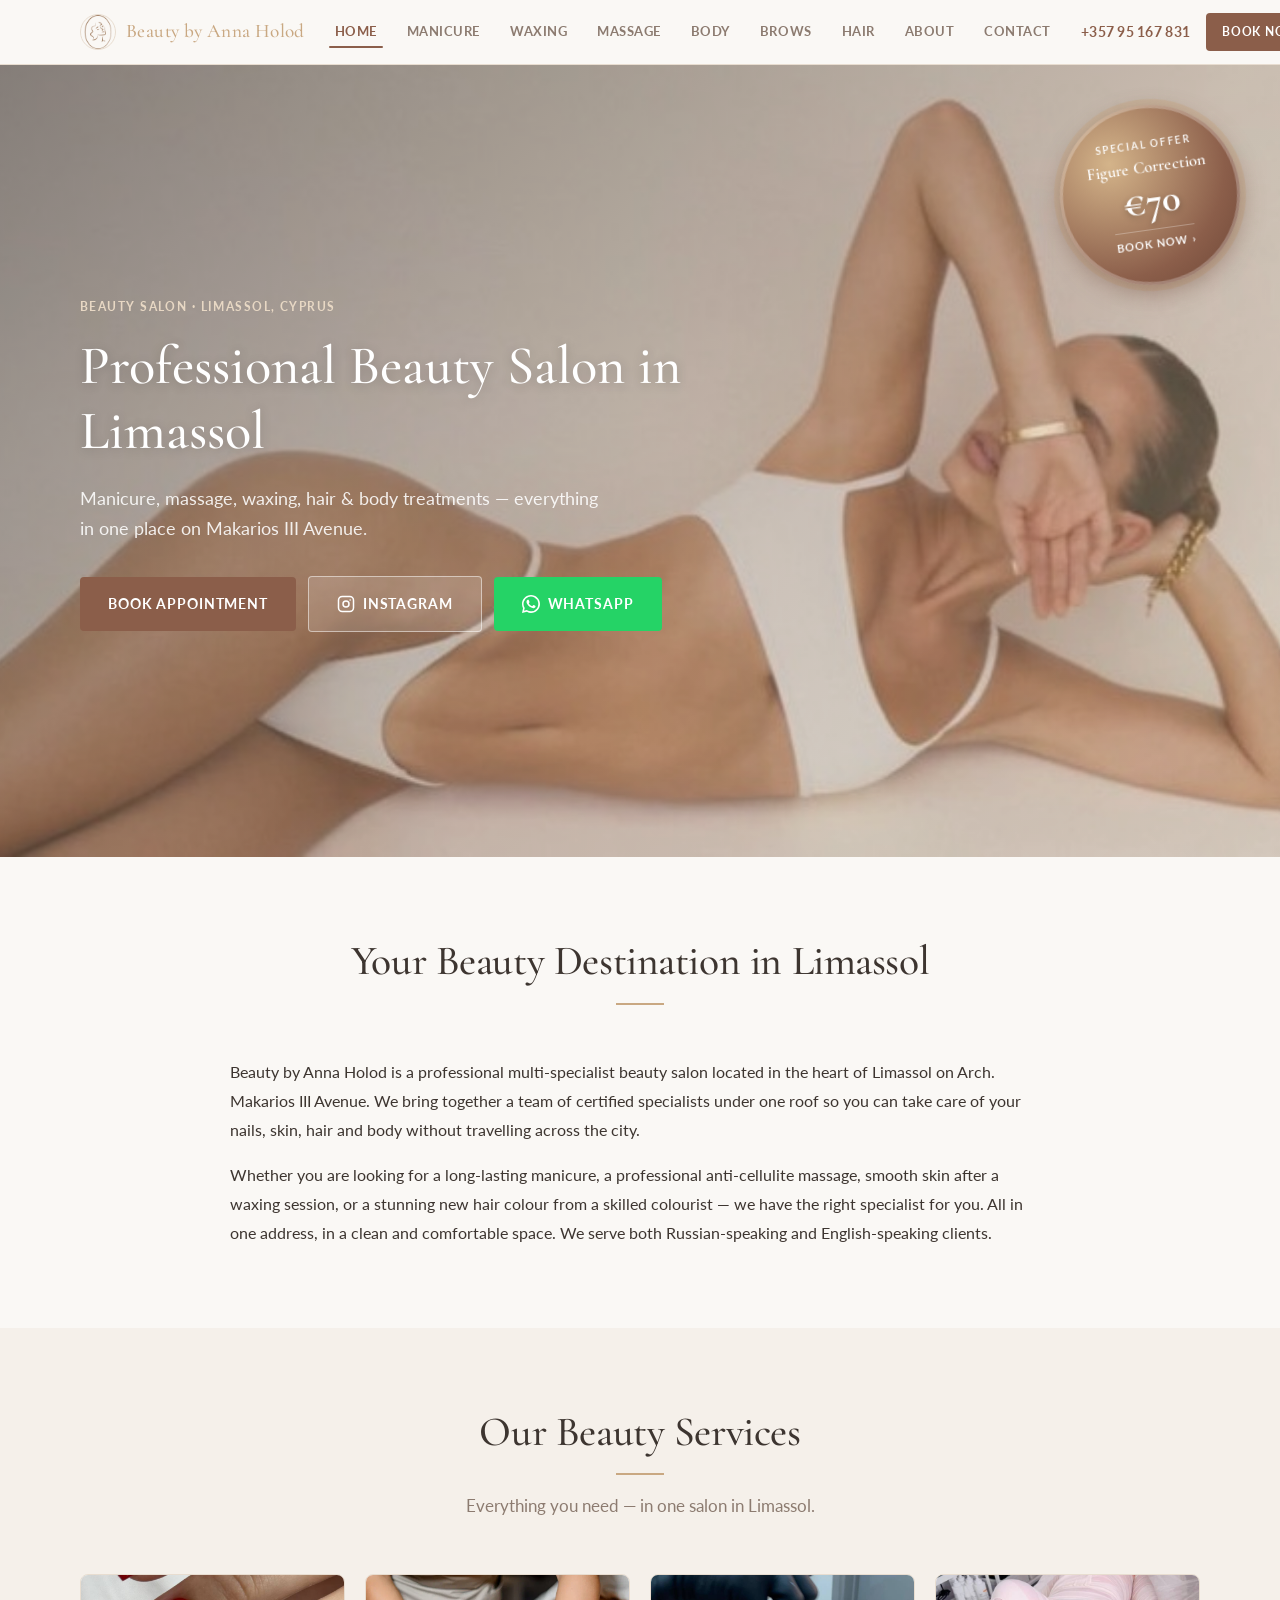
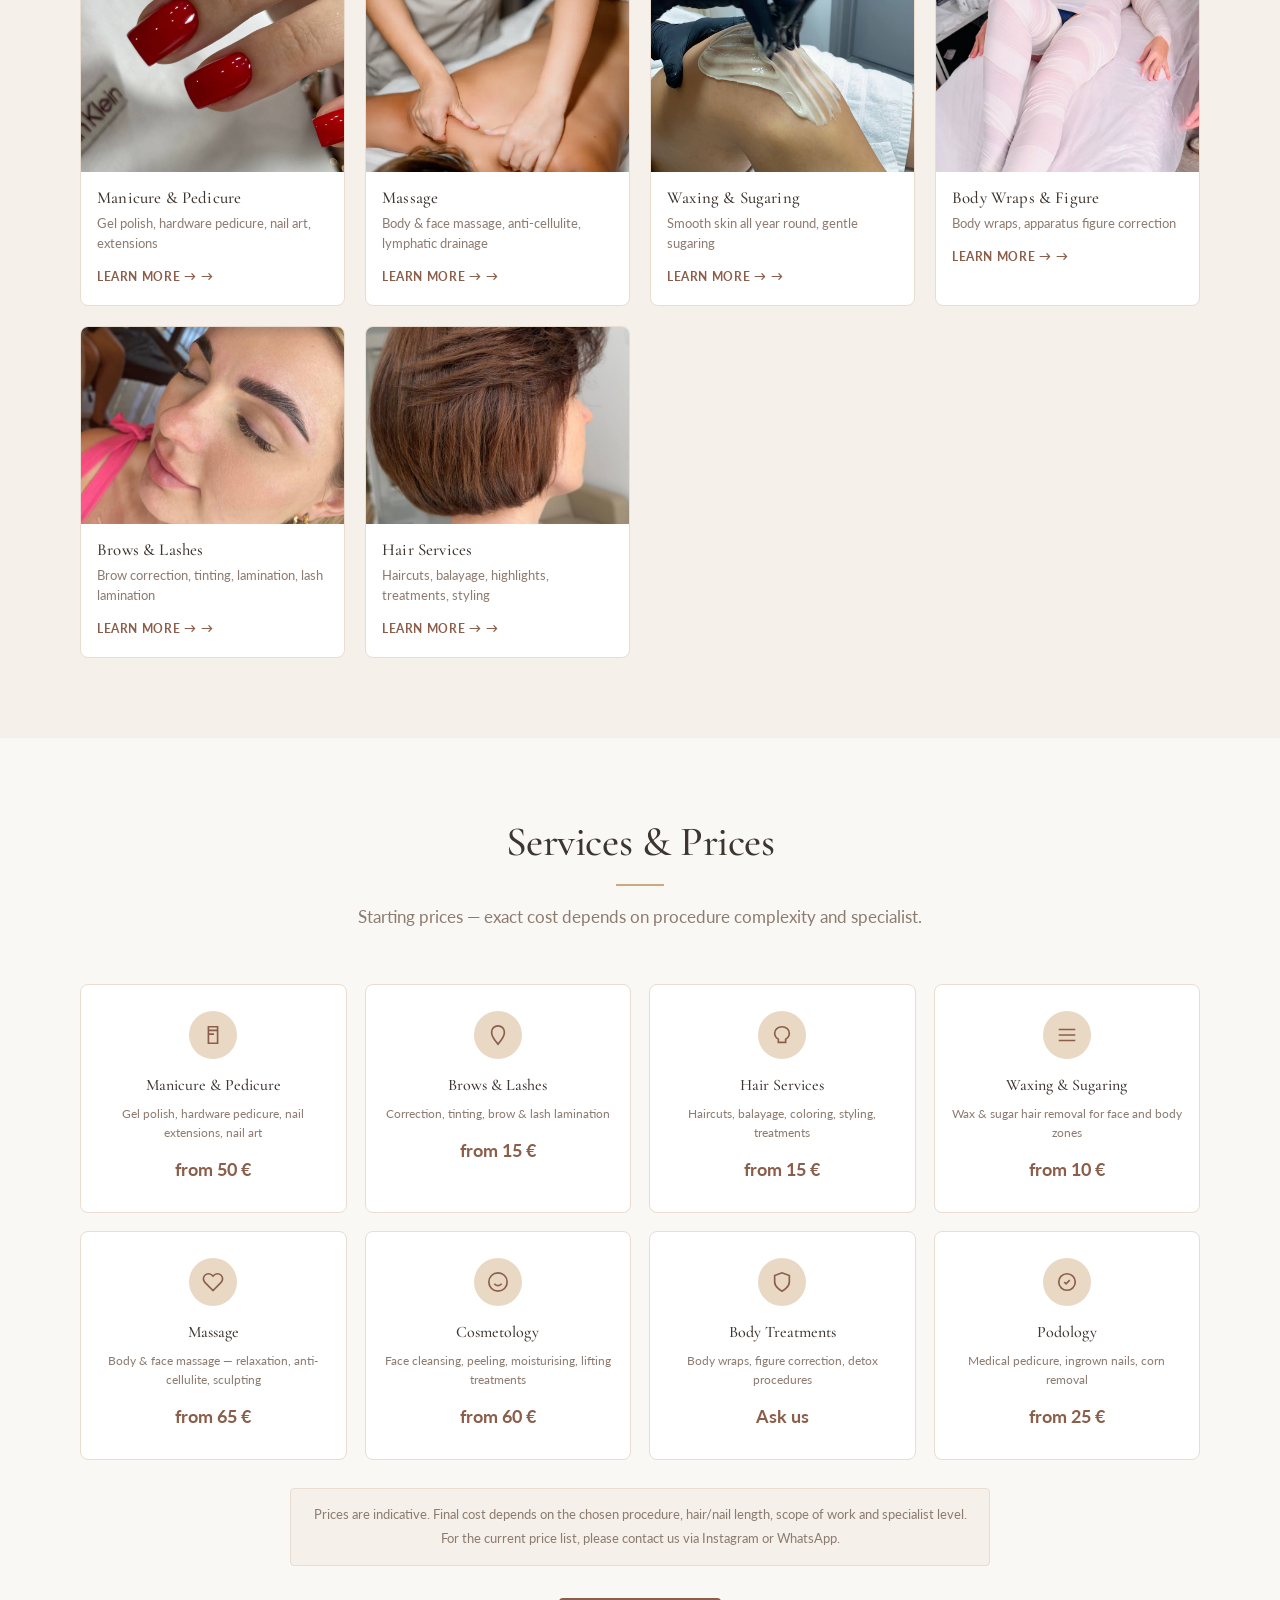
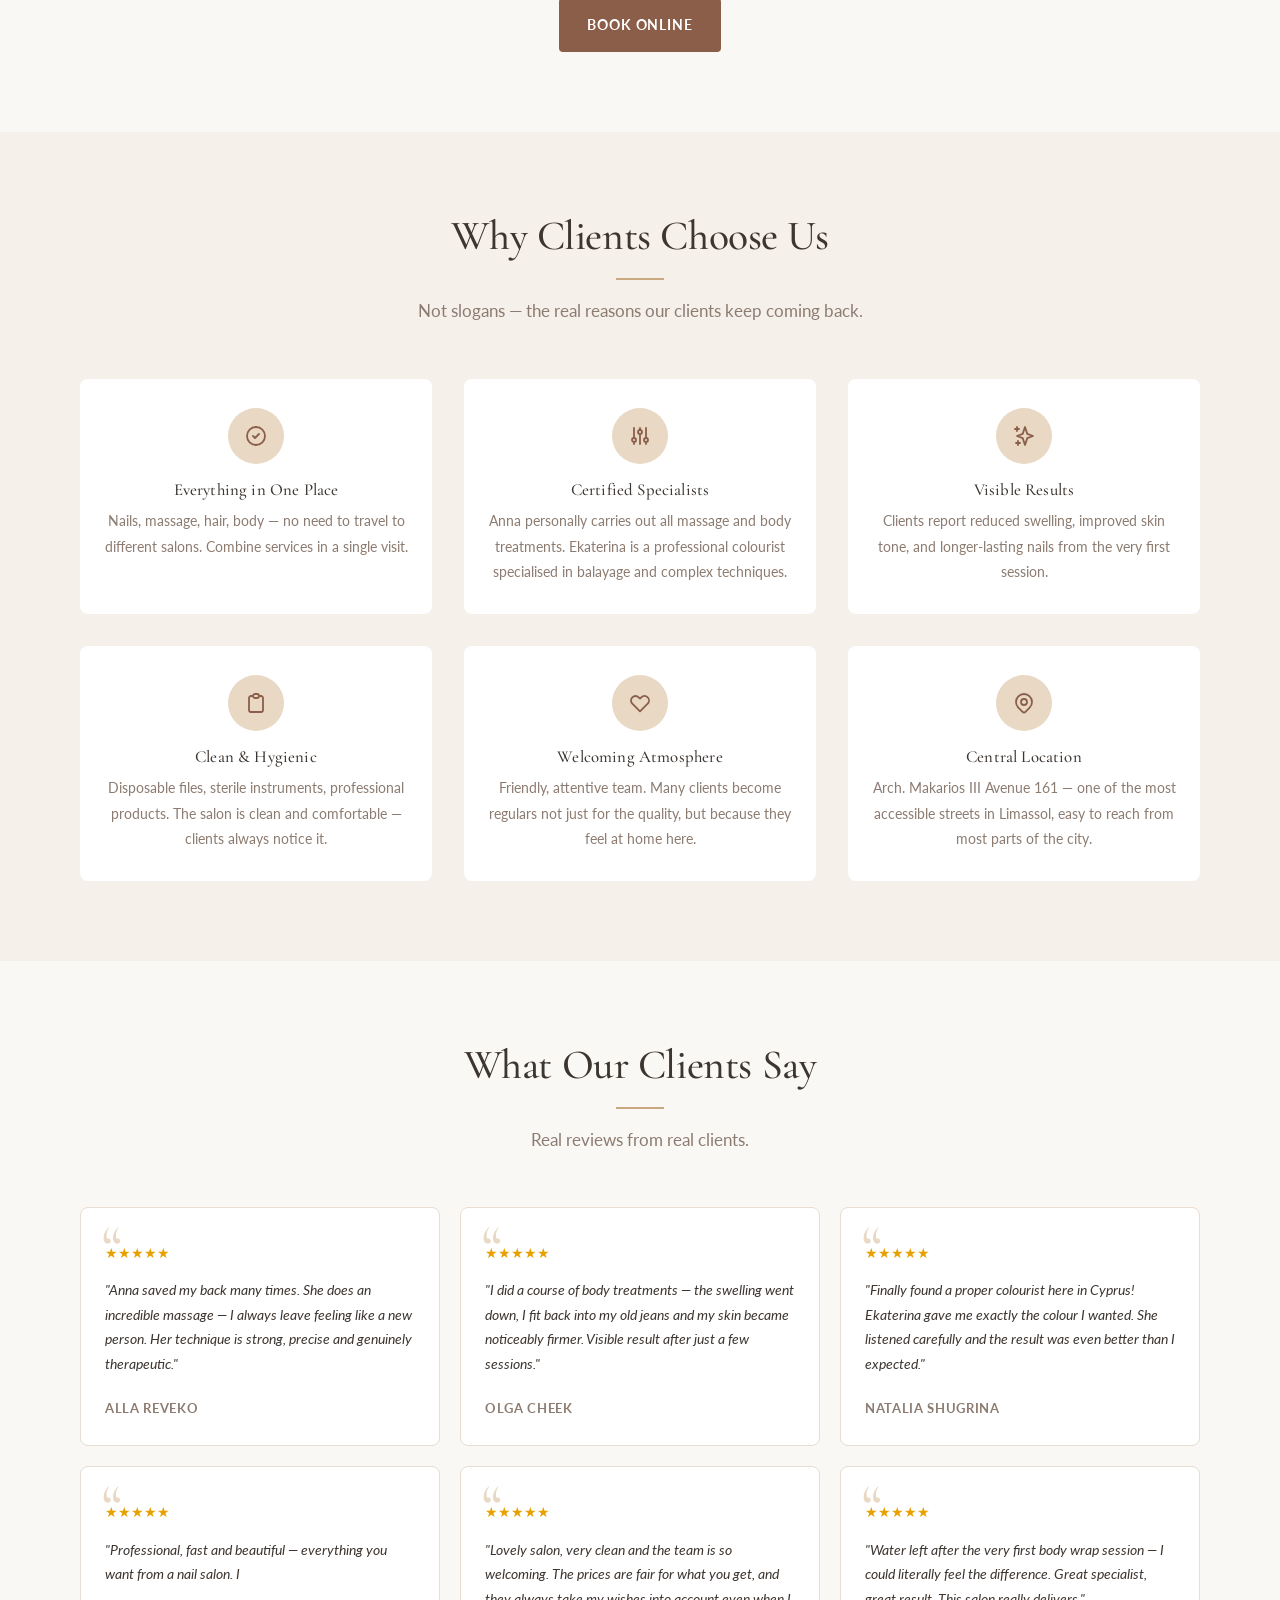
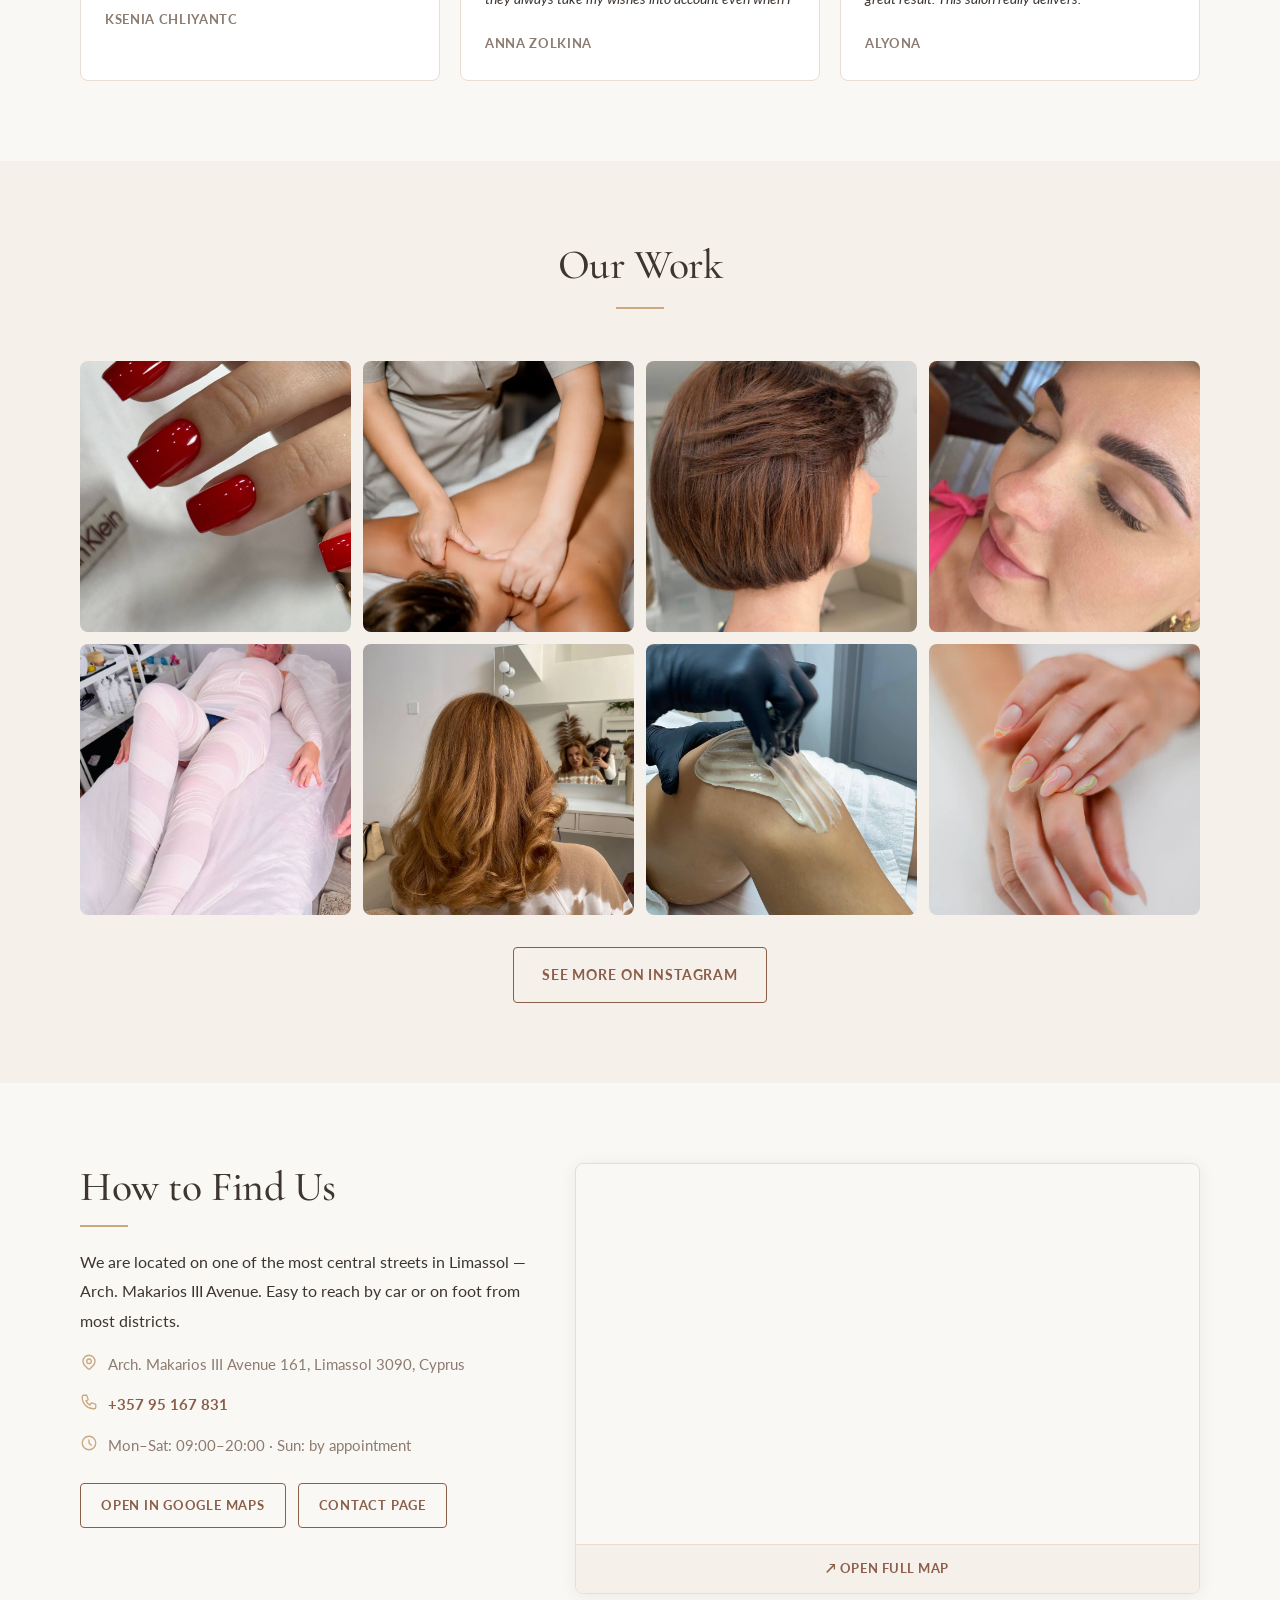
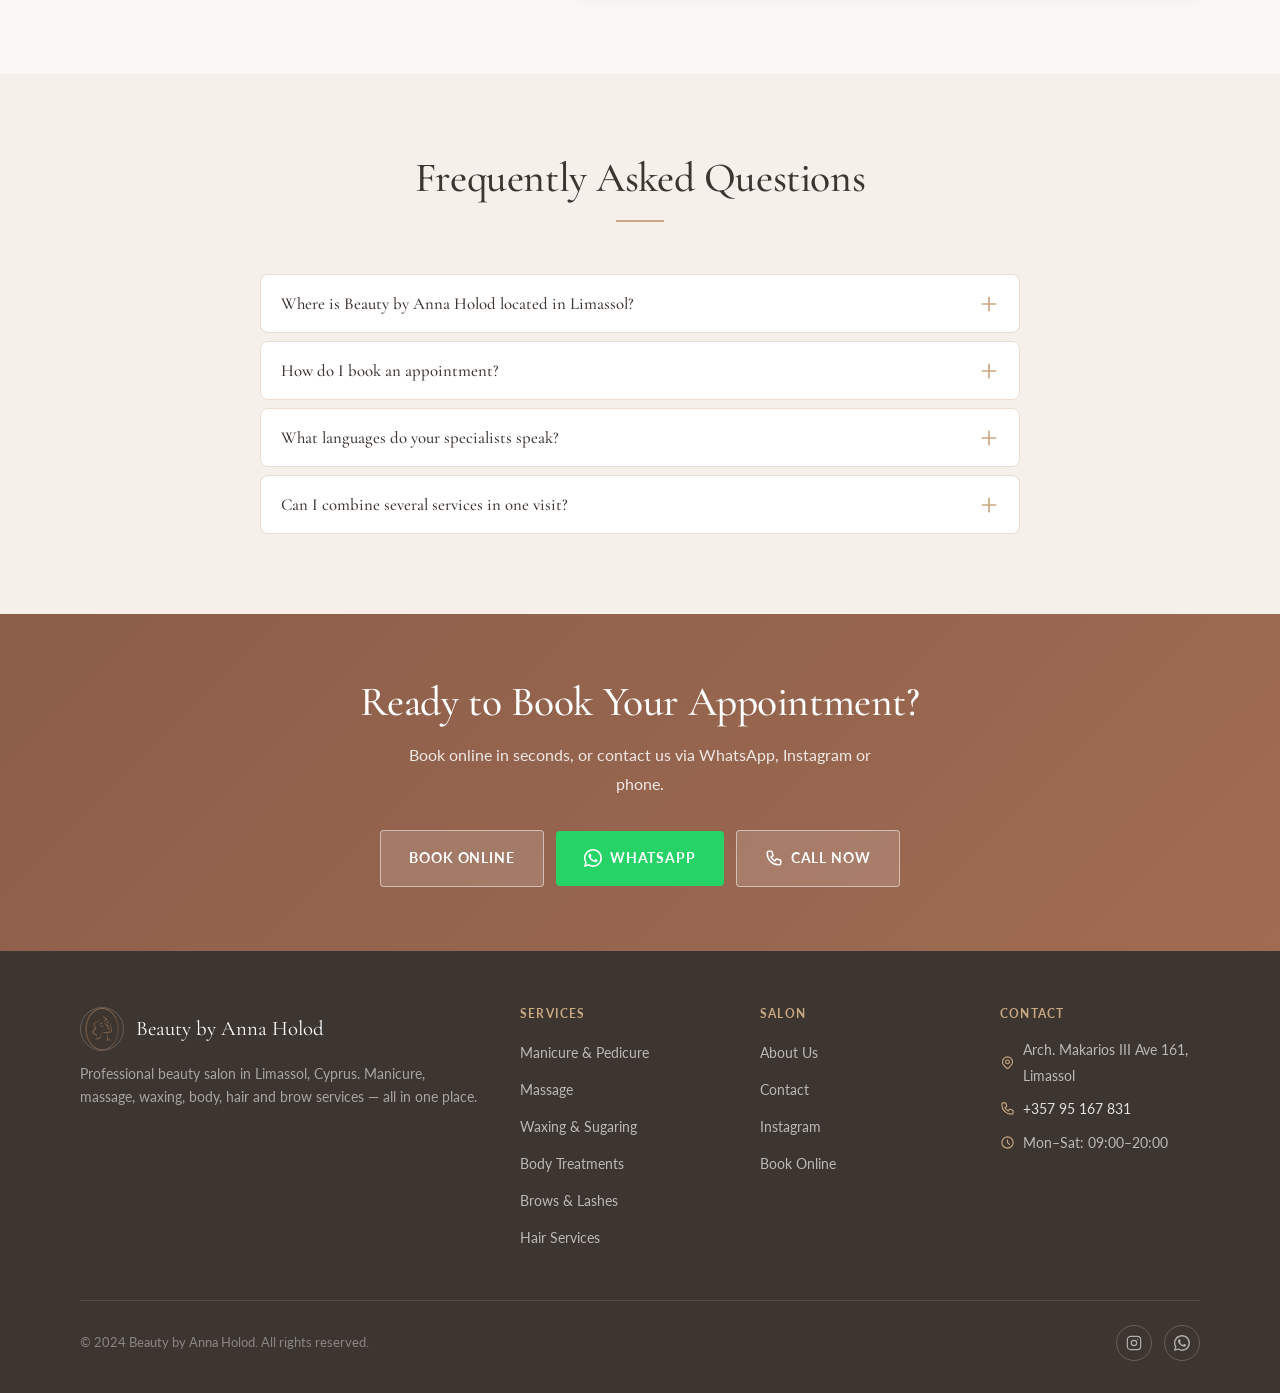
==== commit df5cc6c3: "Replace homepage hero image and add Figure Correction €70 promo badge - New hero image (images/hero-" ====
--- a/index.html
+++ b/index.html
@@ -12,11 +12,11 @@
   <meta property="og:type" content="website">
   <meta property="og:title" content="Beauty Salon in Limassol | Beauty by Anna Holod">
   <meta property="og:description" content="Professional beauty salon in Limassol. Manicure, massage, waxing, hair & body treatments. Book online or call +357 95 167 831.">
-  <meta property="og:image" content="https://beauty-by-anna-holod.com/images/massage-5.jpg">
+  <meta property="og:image" content="https://beauty-by-anna-holod.com/images/hero-home.jpg">
   <meta property="og:url" content="https://beauty-by-anna-holod.com/">
   <meta property="og:site_name" content="Beauty by Anna Holod">
 
-  <link rel="preload" as="image" href="images/massage-5.jpg">
+  <link rel="preload" as="image" href="images/hero-home.jpg">
   <link rel="icon" type="image/x-icon" href="images/favicon-pack/favicon.ico">
   <link rel="icon" type="image/png" sizes="32x32" href="images/favicon-pack/favicon-32x32.png">
   <link rel="icon" type="image/png" sizes="16x16" href="images/favicon-pack/favicon-16x16.png">
@@ -30,7 +30,7 @@
     "name": "Beauty by Anna Holod",
     "url": "https://beauty-by-anna-holod.com",
     "telephone": "+35795167831",
-    "image": "https://beauty-by-anna-holod.com/images/massage-5.jpg",
+    "image": "https://beauty-by-anna-holod.com/images/hero-home.jpg",
     "address": {
       "@type": "PostalAddress",
       "streetAddress": "Arch. Makarios III Avenue 161",
@@ -125,9 +125,17 @@
 <!-- HERO -->
 <section class="hero">
   <div class="hero__bg">
-    <img src="images/massage-5.jpg" alt="Anna Holod — beauty salon owner and massage specialist in Limassol" fetchpriority="high">
+    <img src="images/hero-home.jpg" alt="Beauty by Anna Holod — body care and figure correction in Limassol" fetchpriority="high">
   </div>
   <div class="hero__overlay"></div>
+
+  <a href="body.html" class="hero-badge" aria-label="Figure correction from 70 euro">
+    <span class="hero-badge__tag" data-en="Special Offer" data-ru="Спецпредложение">Special Offer</span>
+    <span class="hero-badge__title" data-en="Figure Correction" data-ru="Коррекция фигуры">Figure Correction</span>
+    <span class="hero-badge__price">€70</span>
+    <span class="hero-badge__cta" data-en="Book now ›" data-ru="Записаться ›">Book now ›</span>
+  </a>
+
   <div class="container">
     <div class="hero__content">
       <span class="hero__tag" data-en="Beauty Salon · Limassol, Cyprus" data-ru="Салон красоты · Лимассол, Кипр">Beauty Salon · Limassol, Cyprus</span>
--- a/style.css
+++ b/style.css
@@ -387,8 +387,20 @@
   width: 100%;
   height: 100%;
   object-fit: cover;
-  object-position: center;
+  object-position: center 30%;
   opacity: 0.55;
+}
+
+.hero .hero__bg img {
+  object-position: 60% center;
+  opacity: 0.78;
+}
+
+@media (max-width: 768px) {
+  .hero .hero__bg img {
+    object-position: 65% center;
+    opacity: 0.6;
+  }
 }
 
 .hero__overlay {
@@ -440,6 +452,125 @@
 }
 
 .hero--service .hero__bg img { opacity: 0.45; }
+
+/* ── Hero Badge — Special Offer Sticker ──────────────────── */
+.hero-badge {
+  position: absolute;
+  top: 40px;
+  right: 40px;
+  z-index: 3;
+  display: flex;
+  flex-direction: column;
+  align-items: center;
+  justify-content: center;
+  gap: 4px;
+  width: 180px;
+  height: 180px;
+  padding: 18px 14px;
+  border-radius: 50%;
+  background: radial-gradient(circle at 30% 30%, #d4b48a 0%, #8B5E4A 65%, #6B4535 100%);
+  color: var(--white);
+  text-align: center;
+  text-decoration: none;
+  font-family: var(--font-sans);
+  box-shadow:
+    0 8px 24px rgba(107, 69, 53, 0.45),
+    0 0 0 3px rgba(255, 255, 255, 0.25) inset,
+    0 0 0 6px rgba(201, 168, 130, 0.4);
+  animation: badgePulse 2.2s ease-in-out infinite;
+  transform: rotate(-8deg);
+  transition: transform 0.3s ease, box-shadow 0.3s ease;
+  cursor: pointer;
+}
+
+.hero-badge:hover {
+  transform: rotate(0deg) scale(1.06);
+  box-shadow:
+    0 12px 32px rgba(107, 69, 53, 0.6),
+    0 0 0 3px rgba(255, 255, 255, 0.4) inset,
+    0 0 0 8px rgba(201, 168, 130, 0.55);
+  animation-play-state: paused;
+}
+
+.hero-badge__tag {
+  font-size: 0.6rem;
+  font-weight: 700;
+  letter-spacing: 0.18em;
+  text-transform: uppercase;
+  opacity: 0.9;
+}
+
+.hero-badge__title {
+  font-family: var(--font-serif);
+  font-size: 1.05rem;
+  font-weight: 600;
+  line-height: 1.1;
+  letter-spacing: 0.01em;
+}
+
+.hero-badge__price {
+  font-family: var(--font-serif);
+  font-size: 2.4rem;
+  font-weight: 700;
+  line-height: 1;
+  margin: 2px 0;
+  text-shadow: 0 2px 6px rgba(0, 0, 0, 0.25);
+}
+
+.hero-badge__cta {
+  font-size: 0.68rem;
+  font-weight: 700;
+  letter-spacing: 0.08em;
+  text-transform: uppercase;
+  opacity: 0.95;
+  border-top: 1px solid rgba(255, 255, 255, 0.3);
+  padding-top: 4px;
+  margin-top: 2px;
+}
+
+@keyframes badgePulse {
+  0%, 100% {
+    box-shadow:
+      0 8px 24px rgba(107, 69, 53, 0.45),
+      0 0 0 3px rgba(255, 255, 255, 0.25) inset,
+      0 0 0 6px rgba(201, 168, 130, 0.4);
+  }
+  50% {
+    box-shadow:
+      0 10px 28px rgba(107, 69, 53, 0.55),
+      0 0 0 3px rgba(255, 255, 255, 0.35) inset,
+      0 0 0 12px rgba(201, 168, 130, 0.15);
+  }
+}
+
+@media (max-width: 900px) {
+  .hero-badge {
+    width: 150px;
+    height: 150px;
+    top: 24px;
+    right: 20px;
+    padding: 14px 10px;
+  }
+  .hero-badge__price { font-size: 2rem; }
+  .hero-badge__title { font-size: 0.92rem; }
+  .hero-badge__tag { font-size: 0.55rem; }
+  .hero-badge__cta { font-size: 0.62rem; }
+}
+
+@media (max-width: 560px) {
+  .hero-badge {
+    width: 128px;
+    height: 128px;
+    top: 16px;
+    right: 14px;
+    padding: 10px 8px;
+    gap: 2px;
+  }
+  .hero-badge__price { font-size: 1.7rem; }
+  .hero-badge__title { font-size: 0.78rem; }
+  .hero-badge__tag { font-size: 0.5rem; letter-spacing: 0.14em; }
+  .hero-badge__cta { font-size: 0.55rem; padding-top: 3px; }
+}
 
 /* ── Services Grid ────────────────────────────────────────── */
 .services-grid {
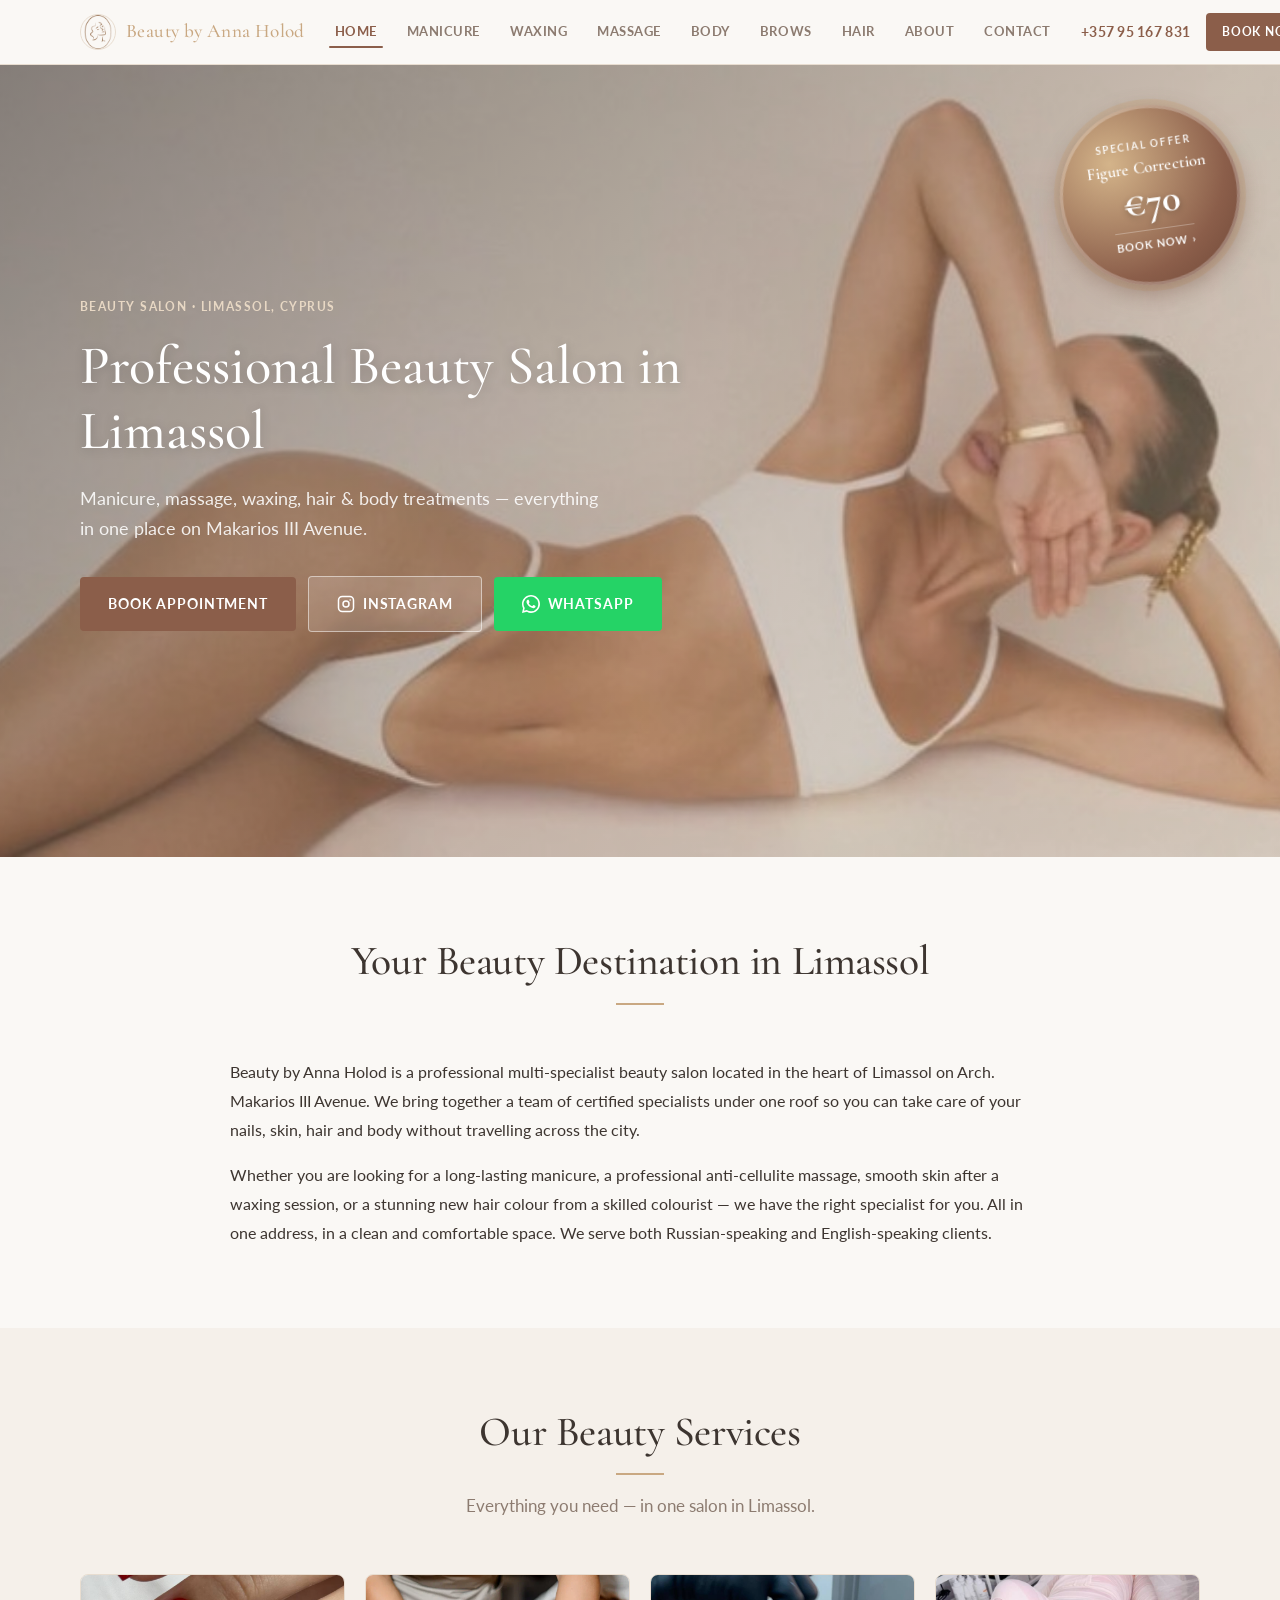
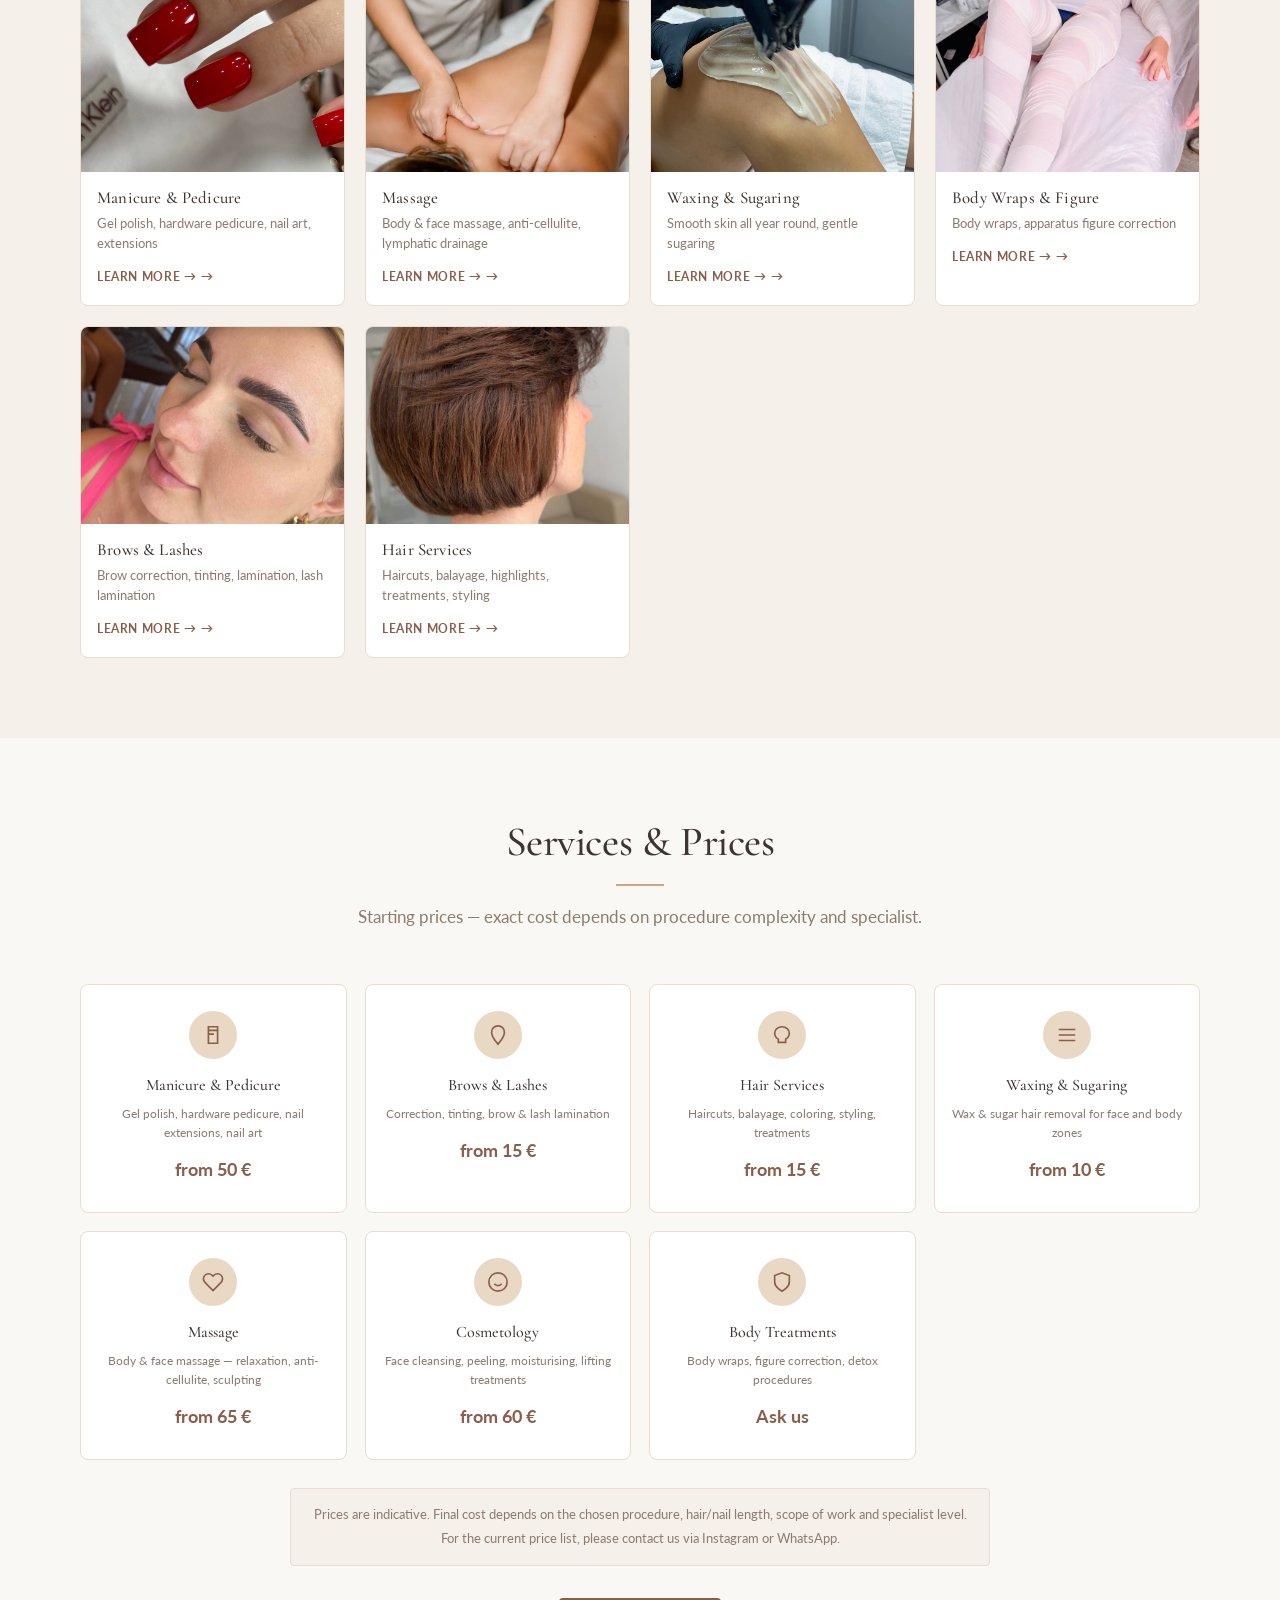
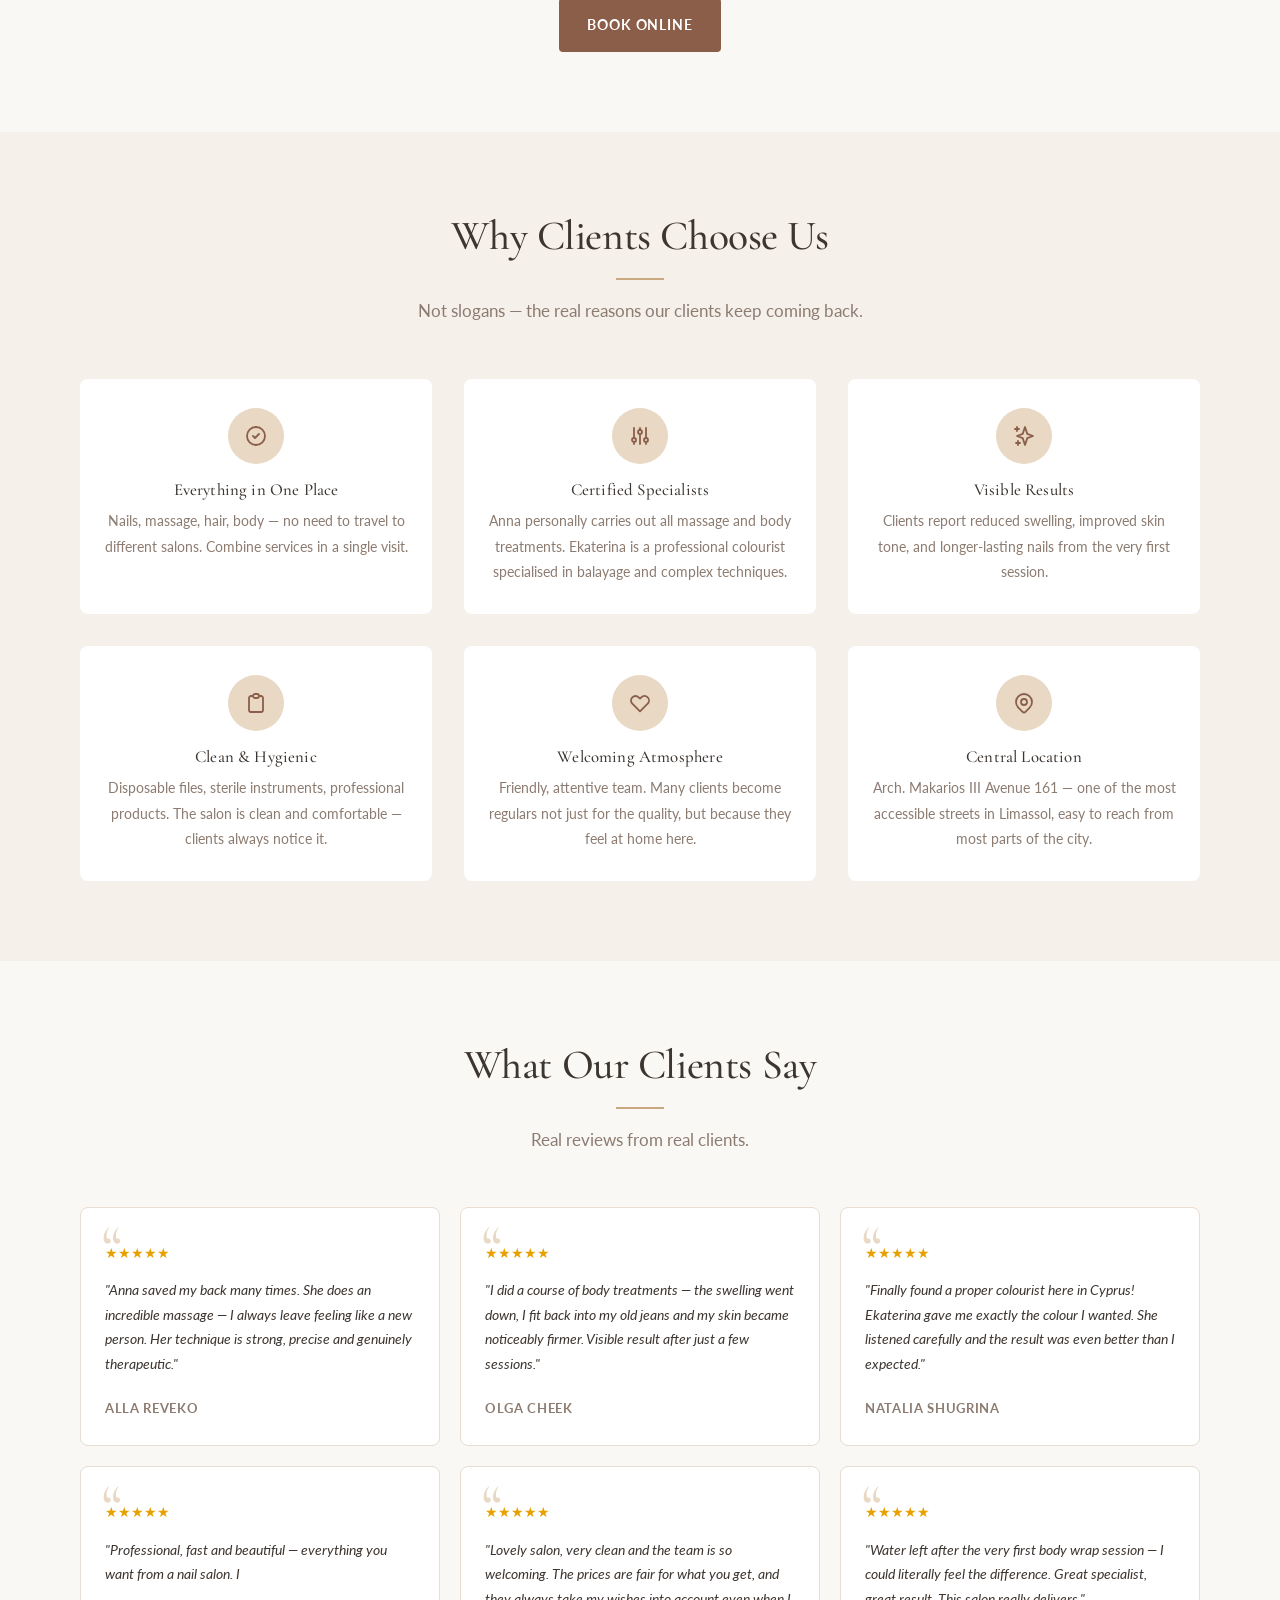
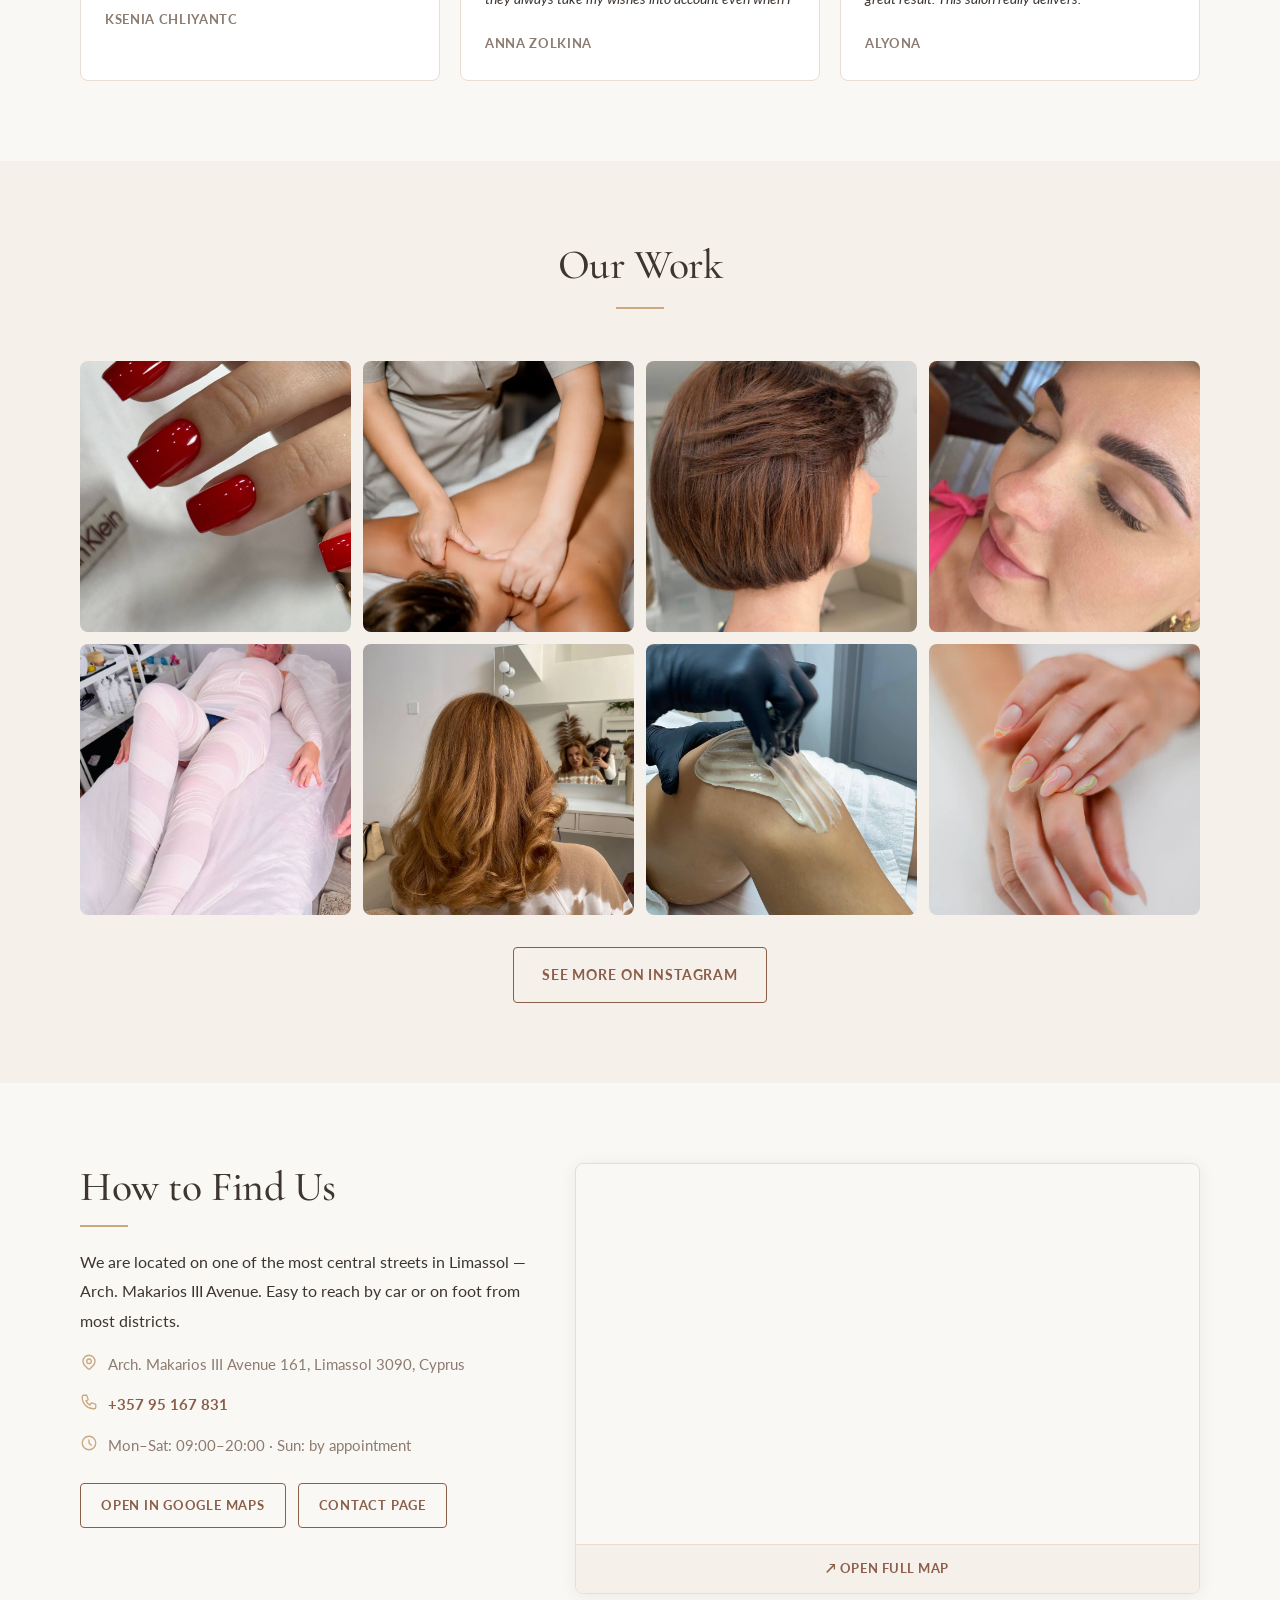
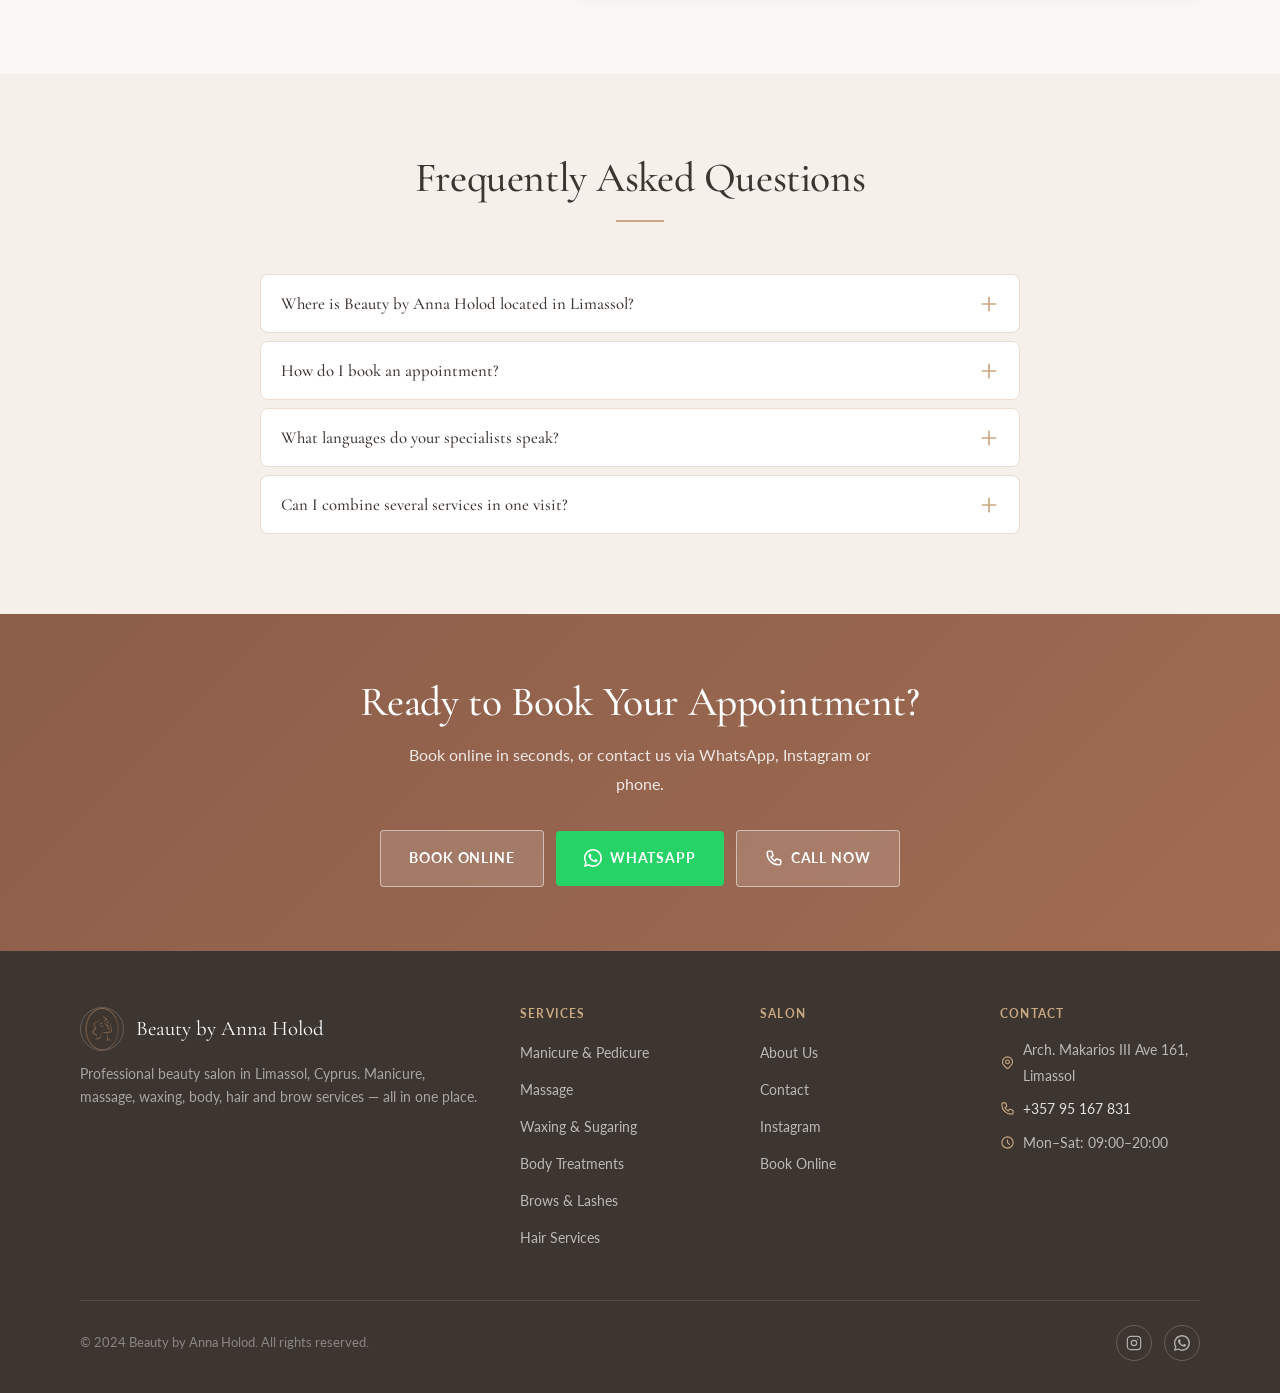
==== commit 7b87143c: "Remove podology service from homepage prices and schema Co-Authored-By: Claude Opus 5.5 <noreply@ant" ====
--- a/index.html
+++ b/index.html
@@ -46,7 +46,7 @@
     },
     "sameAs": [
       "https://www.instagram.com/beauty_by_anna_holod/",
-      "https://n35630.alteg.io"
+      "https://n355630.alteg.io/"
     ],
     "openingHours": ["Mo-Sa 09:00-20:00"],
     "priceRange": "€€",
@@ -61,8 +61,7 @@
         {"@type": "Offer", "itemOffered": {"@type": "Service", "name": "Body Wraps & Figure Correction"}},
         {"@type": "Offer", "itemOffered": {"@type": "Service", "name": "Eyebrow Shaping & Lashes"}},
         {"@type": "Offer", "itemOffered": {"@type": "Service", "name": "Hair Services"}},
-        {"@type": "Offer", "itemOffered": {"@type": "Service", "name": "Cosmetology"}},
-        {"@type": "Offer", "itemOffered": {"@type": "Service", "name": "Podology"}}
+        {"@type": "Offer", "itemOffered": {"@type": "Service", "name": "Cosmetology"}}
       ]
     }
   }
@@ -74,7 +73,7 @@
     "@type": "FAQPage",
     "mainEntity": [
       {"@type": "Question","name": "Where is Beauty by Anna Holod located in Limassol?","acceptedAnswer": {"@type": "Answer","text": "Our beauty salon is at Arch. Makarios III Avenue 161, Limassol 3090, Cyprus — one of the most central and accessible streets in the city."}},
-      {"@type": "Question","name": "How do I book an appointment?","acceptedAnswer": {"@type": "Answer","text": "You can book online at n35630.alteg.io, via Instagram DM, WhatsApp, or by calling +357 95 167 831."}},
+      {"@type": "Question","name": "How do I book an appointment?","acceptedAnswer": {"@type": "Answer","text": "You can book online at n355630.alteg.io, via Instagram DM, WhatsApp, or by calling +357 95 167 831."}},
       {"@type": "Question","name": "What languages do your specialists speak?","acceptedAnswer": {"@type": "Answer","text": "Our team speaks Russian and English, serving both local and international clients in Limassol."}},
       {"@type": "Question","name": "Can I combine several beauty services in one visit?","acceptedAnswer": {"@type": "Answer","text": "Absolutely. Many clients combine manicure with pedicure, or massage with body wraps, getting everything done in one place."}}
     ]
@@ -316,15 +315,6 @@
         <div class="price-card__price" data-en="Ask us" data-ru="Уточните у нас">Ask us</div>
       </div>
 
-      <div class="price-card">
-        <div class="price-card__icon">
-          <svg viewBox="0 0 24 24" fill="none" stroke="currentColor" stroke-width="1.8"><path d="M9 12l2 2 4-4"/><path d="M21 12c0 4.97-4.03 9-9 9S3 16.97 3 12 7.03 3 12 3s9 4.03 9 9z"/></svg>
-        </div>
-        <div class="price-card__service" data-en="Podology" data-ru="Подология">Podology</div>
-        <div class="price-card__desc" data-en="Medical pedicure, ingrown nails, corn removal" data-ru="Медицинский педикюр, вросший ноготь, мозоли">Medical pedicure, ingrown nails, corn removal</div>
-        <div class="price-card__price" data-en="from 25 €" data-ru="от 25 €">from 25 €</div>
-      </div>
-
     </div>
     <p class="price-disclaimer" data-en="Prices are indicative. Final cost depends on the chosen procedure, hair/nail length, scope of work and specialist level. For the current price list, please contact us via Instagram or WhatsApp." data-ru="Цены указаны ориентировочно. Стоимость зависит от выбранной процедуры, длины волос или ногтей, объёма работы и категории мастера. Для уточнения актуального прайса свяжитесь с нами через Instagram или WhatsApp.">Prices are indicative. Final cost depends on the chosen procedure, hair/nail length, scope of work and specialist level. For the current price list, please contact us via Instagram or WhatsApp.</p>
     <div class="text-center mt-32">
@@ -482,7 +472,7 @@
       <div>
         <div class="find-us__map">
           <iframe
-            src="https://maps.google.com/maps?q=Arch.+Makarios+III+161+Limassol+Cyprus&t=&z=16&ie=UTF8&iwloc=&output=embed"
+            src="https://maps.google.com/maps?q=Beauty+by+Anna+Holod,+Limassol&z=17&output=embed"
             title="Beauty by Anna Holod — Arch. Makarios III Ave 161, Limassol"
             allowfullscreen
             loading="lazy"
@@ -582,7 +572,7 @@
           <li><a href="about.html" data-en="About Us" data-ru="О нас">About Us</a></li>
           <li><a href="contact.html" data-en="Contact" data-ru="Контакты">Contact</a></li>
           <li><a href="https://www.instagram.com/beauty_by_anna_holod/" target="_blank" rel="noopener">Instagram</a></li>
-          <li><a href="https://n35630.alteg.io" target="_blank" rel="noopener" data-en="Book Online" data-ru="Онлайн-запись">Book Online</a></li>
+          <li><a href="https://n355630.alteg.io/" target="_blank" rel="noopener" data-en="Book Online" data-ru="Онлайн-запись">Book Online</a></li>
         </ul>
       </div>
       <div class="footer__col">
